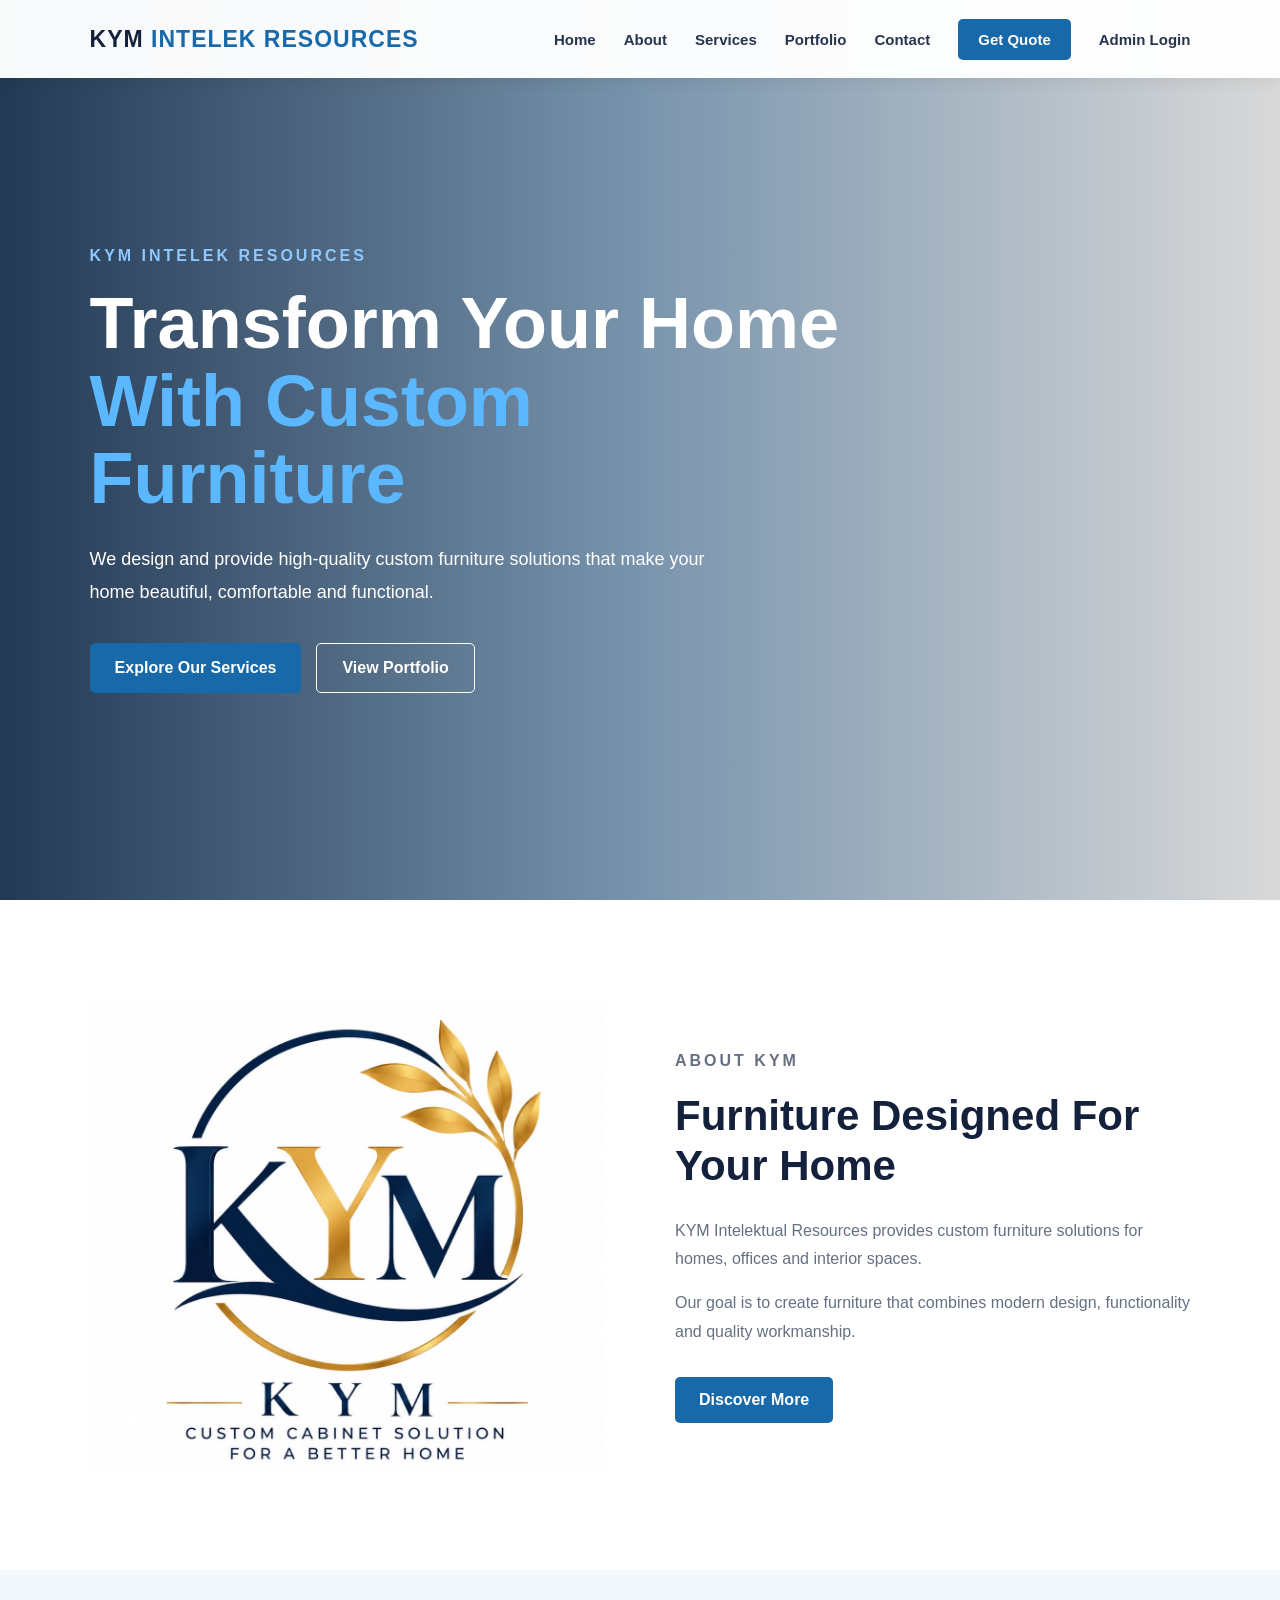
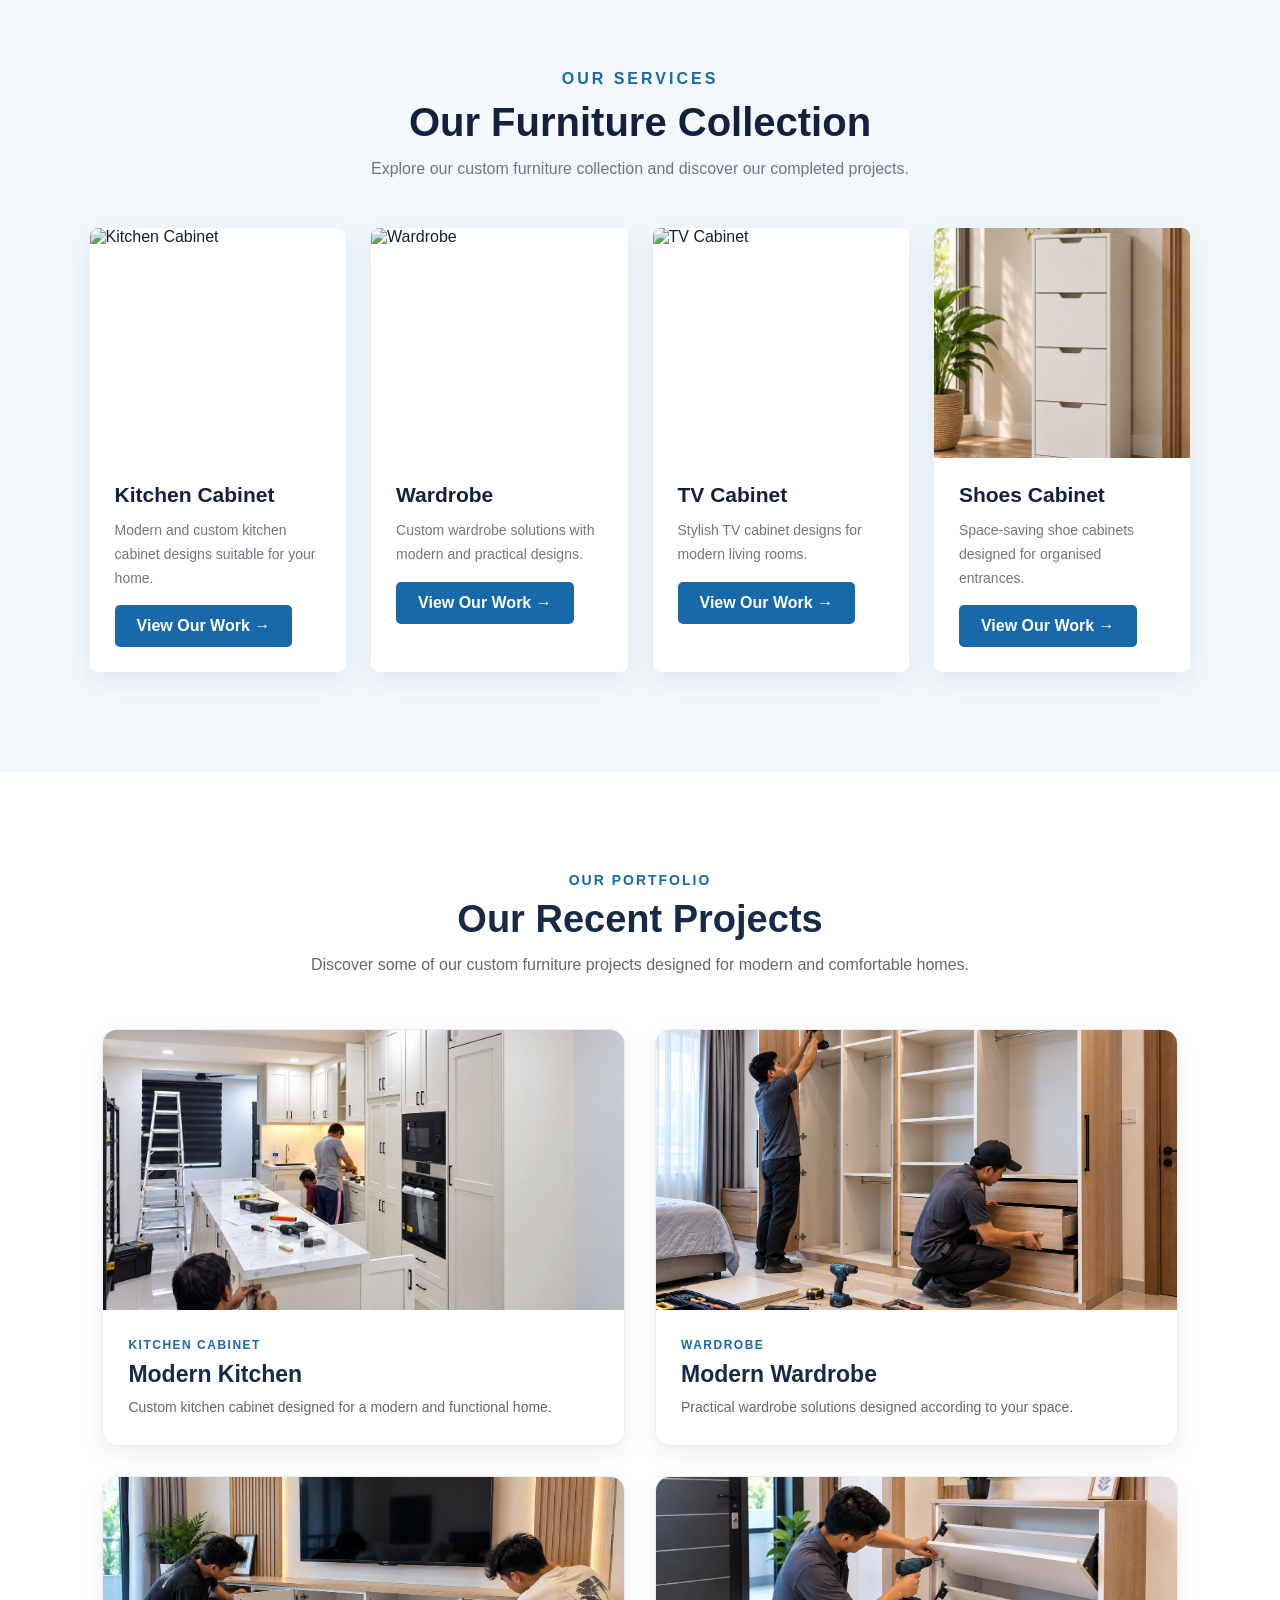
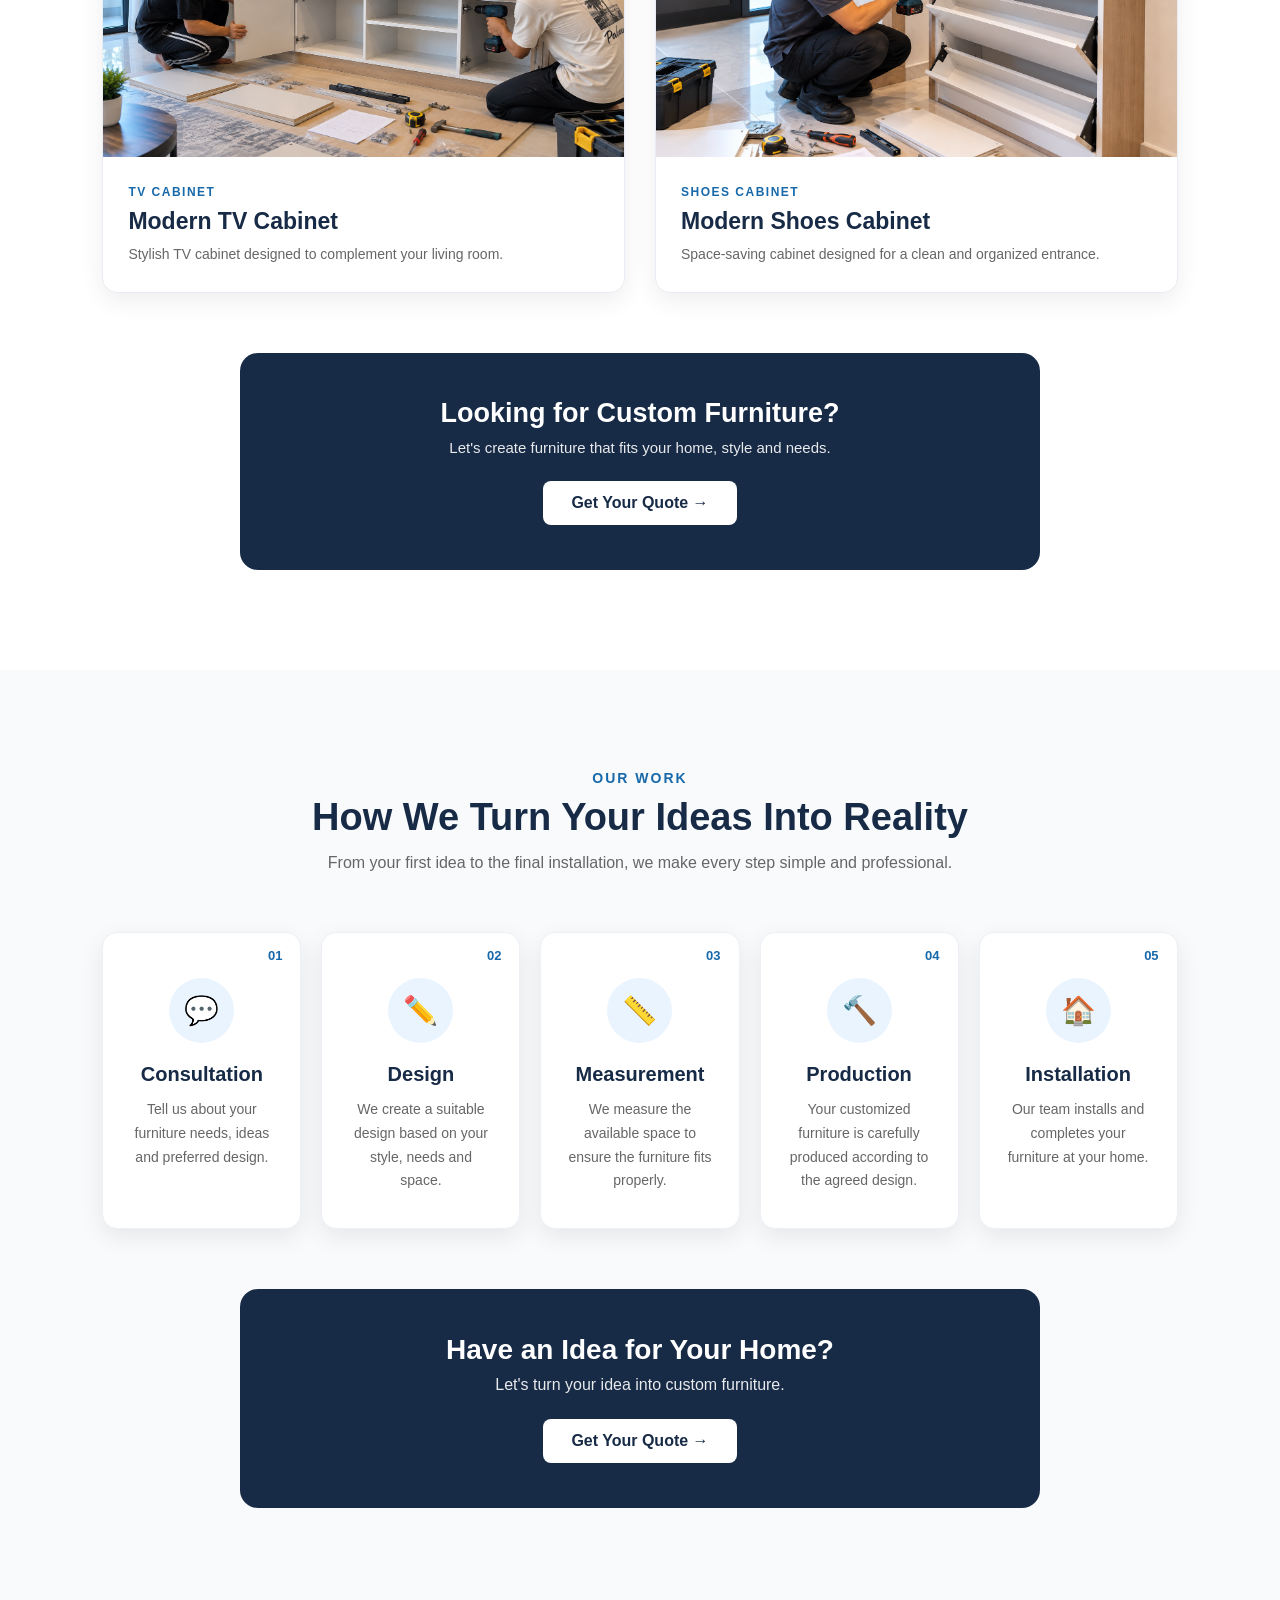
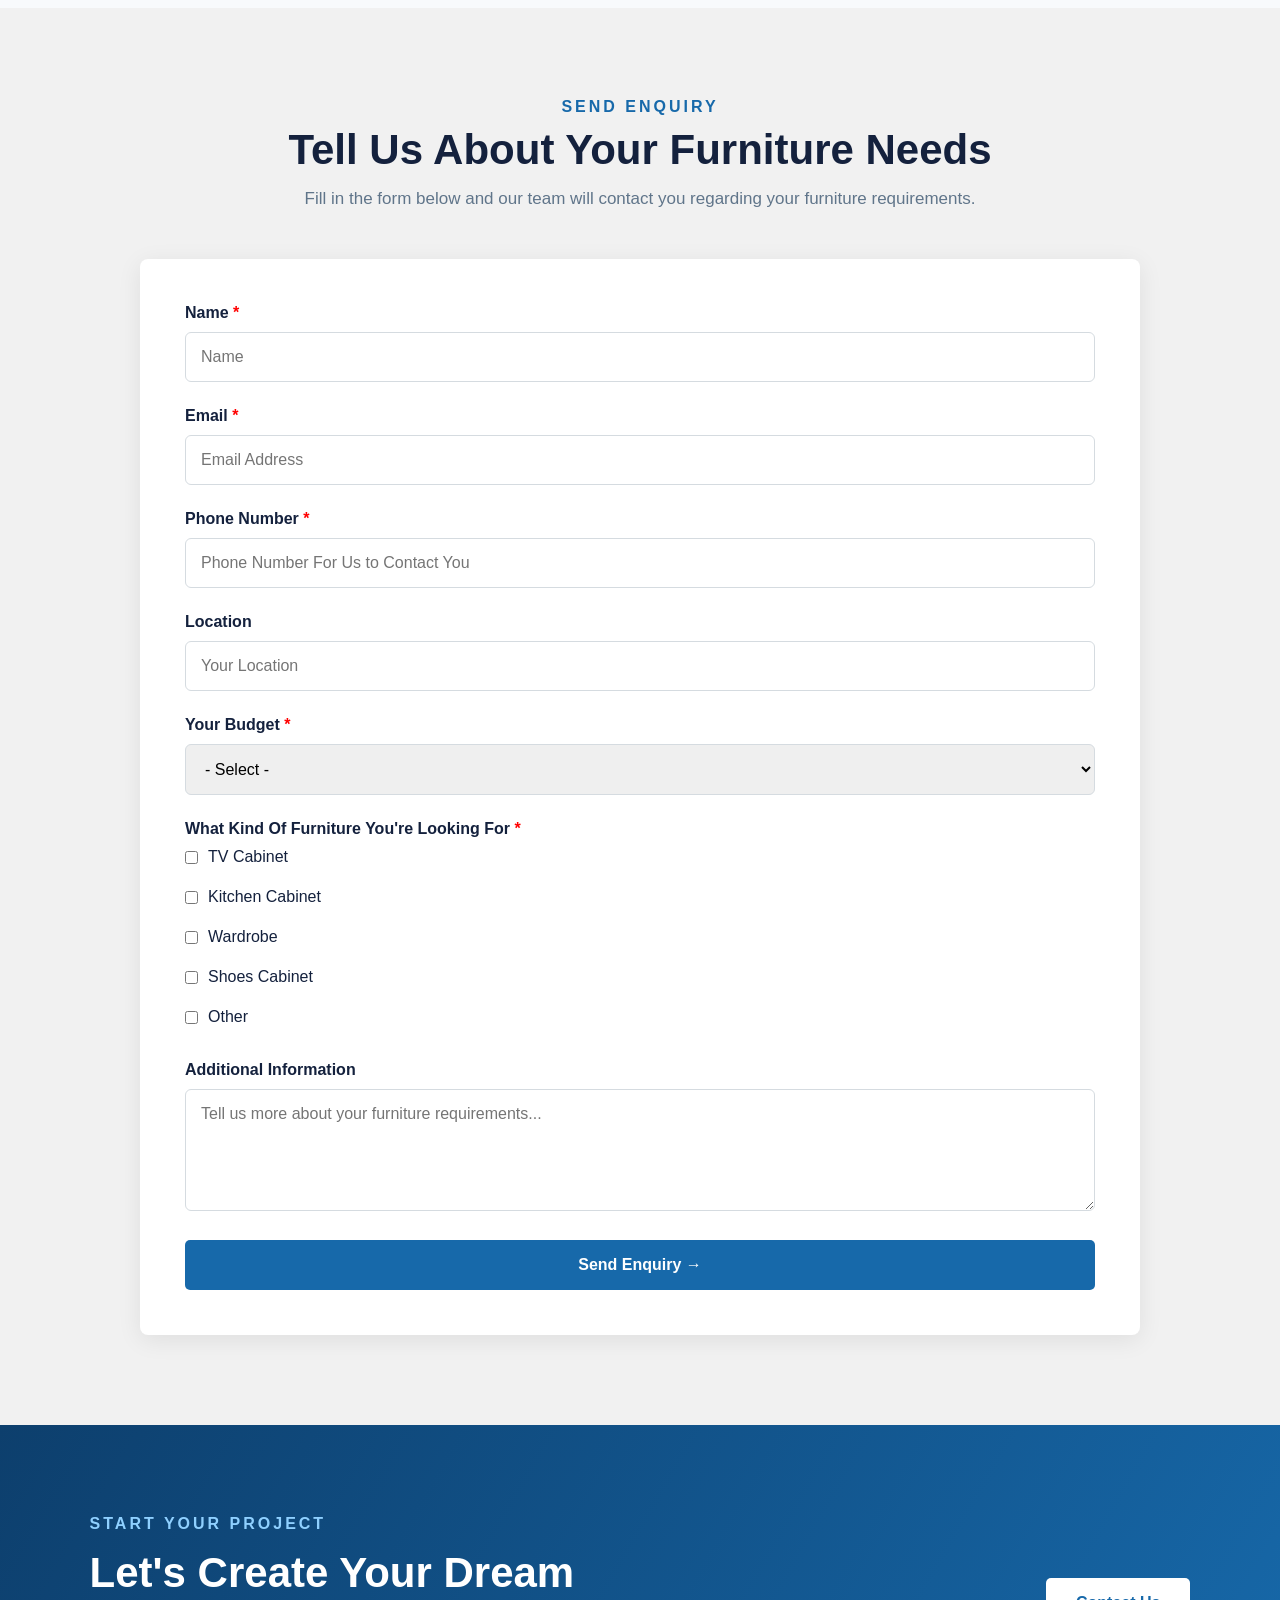
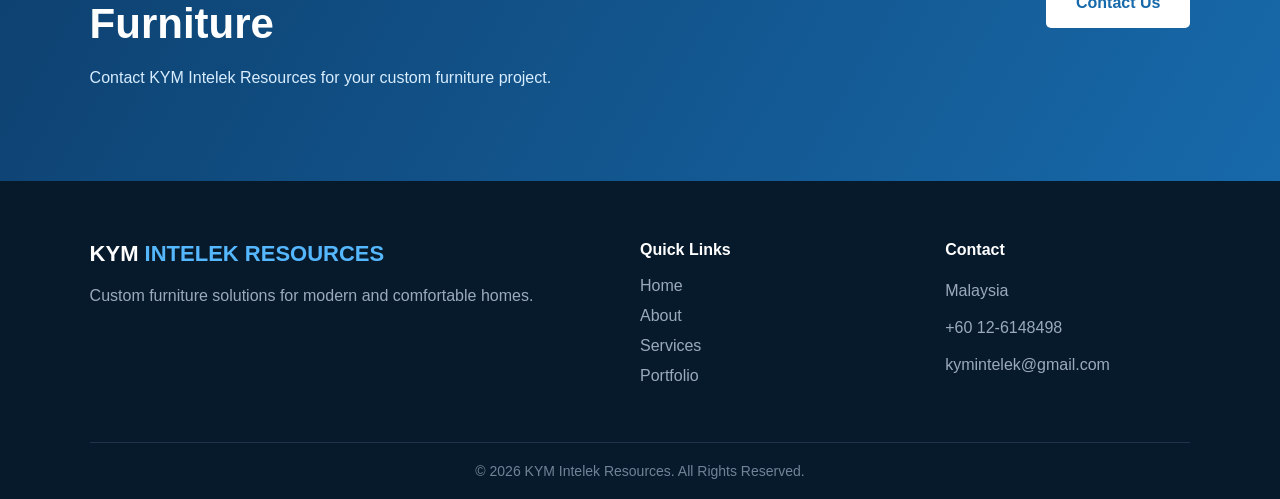
==== index.html @ e028485f "Update website" ====
<!DOCTYPE html>
<html lang="en">

<head>
     <meta name="google-site-verification" content="mVR7lrb_Yoqsw1732BTTUff-LM3yMBqIr8cEyMVXfv8" />

    <meta charset="UTF-8">
    <meta name="viewport" content="width=device-width, initial-scale=1.0">

    <title>KYM Intelek Resources</title>

    <link rel="stylesheet" href="style.css">
</head>

<body>

    <!-- ================= NAVBAR ================= -->

    <header class="navbar">

        <div class="logo">
            KYM <span>INTELEK RESOURCES</span>
        </div>

        <nav>
            <a href="#home">Home</a>
            <a href="#about">About</a>
            <a href="#services">Services</a>
            <a href="#portfolio">Portfolio</a>
            <a href="#contact">Contact</a>

            <a href="#contact" class="nav-button">
                Get Quote
            </a>

            <a href="admin-login.html" class="admin-login-btn">
                Admin Login
            </a>
        </nav>

    </header>


    <!-- ================= HERO ================= -->

    <section class="hero" id="home">

        <div class="hero-overlay"></div>

        <div class="hero-content">

            <p class="small-title">
                KYM INTELEK RESOURCES
            </p>

            <h1>
                Transform Your Home
                <span>With Custom Furniture</span>
            </h1>

            <p class="hero-description">
                We design and provide high-quality custom
                furniture solutions that make your home
                beautiful, comfortable and functional.
            </p>

            <div class="hero-buttons">

                <a href="#services" class="btn-primary">
                    Explore Our Services
                </a>

                <a href="#portfolio" class="btn-secondary">
                    View Portfolio
                </a>

            </div>

        </div>

    </section>


    <!-- ================= ABOUT ================= -->

    <section class="about" id="about">

        <div class="about-image">

            <img
                src="images/logokym.jpeg.jpeg"
                alt="KYM Furniture">

        </div>

        <div class="about-content">

            <p class="section-small">
                ABOUT KYM
            </p>

            <h2>
                Furniture Designed
                For Your Home
            </h2>

            <p>
                KYM Intelektual Resources provides
                custom furniture solutions for homes,
                offices and interior spaces.
            </p>

            <p>
                Our goal is to create furniture that
                combines modern design, functionality
                and quality workmanship.
            </p>

            <a href="#services" class="blue-button">
                Discover More
            </a>

        </div>

    </section>


    <!-- ================= SERVICES ================= -->

    <!-- ================= OUR SERVICES ================= -->

    <section class="services" id="services">

        <div class="section-heading">

            <p>OUR SERVICES</p>

            <h2>Our Furniture Collection</h2>

            <span>
                Explore our custom furniture collection and
                discover our completed projects.
            </span>

        </div>


        <div class="service-container">


            <!-- KITCHEN CABINET -->

            <div class="service-card">

                <div class="service-image">

                    <img
                        src="d:\FYP\images\kitchen\WhatsApp Image 2026-09-17 at 11.18.35 AM.jpeg"
                        alt="Kitchen Cabinet">

                </div>

                <div class="service-text">

                    <h3>Kitchen Cabinet</h3>

                    <p>
                        Modern and custom kitchen cabinet
                        designs suitable for your home.
                    </p>

                    <a
                        href="kitchen.html"
                        class="service-button">

                        View Our Work →

                    </a>

                </div>

            </div>


            <!-- WARDROBE -->

            <div class="service-card">

                <div class="service-image">

                    <img
                        src="images/wardrobe/wardrobe1.jpg"
                        alt="Wardrobe">

                </div>

                <div class="service-text">

                    <h3>Wardrobe</h3>

                    <p>
                        Custom wardrobe solutions with
                        modern and practical designs.
                    </p>

                    <a
                        href="wardrobe.html"
                        class="service-button">

                        View Our Work →

                    </a>

                </div>

            </div>


            <!-- TV CABINET -->

            <div class="service-card">

                <div class="service-image">

                    <img
                        src="d:\FYP\images\tv\4.jpeg"
                        alt="TV Cabinet">

                </div>

                <div class="service-text">

                    <h3>TV Cabinet</h3>

                    <p>
                        Stylish TV cabinet designs for
                        modern living rooms.
                    </p>

                    <a
                        href="tv.html"
                        class="service-button">

                        View Our Work →

                    </a>

                </div>

            </div>


            <!-- SHOES CABINET -->

            <div class="service-card">

                <div class="service-image">

                    <img
                        src="images/shoes/WhatsApp Image 2026-09-23 at 10.23.14 PM 8.jpeg"
                        alt="Shoes Cabinet">

                </div>

                <div class="service-text">

                    <h3>Shoes Cabinet</h3>

                    <p>
                        Space-saving shoe cabinets designed
                        for organised entrances.
                    </p>

                    <a
                        href="shoes.html"
                        class="service-button">

                        View Our Work →

                    </a>

                </div>

            </div>


        </div>

    </section>


    <!-- ================= IMAGE GALLERY MODAL ================= -->

    <div
        class="gallery-modal"
        id="galleryModal">

        <div class="gallery-box">


            <!-- CLOSE -->

            <button
                class="gallery-close"
                onclick="closeGallery()">

                &times;

            </button>


            <!-- CATEGORY TITLE -->

            <div class="gallery-header">

                <h2 id="galleryTitle">
                    Kitchen Cabinet
                </h2>

                <p id="galleryCounter">
                    1 / 5
                </p>

            </div>


            <!-- IMAGE -->

            <div class="gallery-image-container">

                <button
                    class="gallery-arrow left"
                    onclick="previousImage()">

                    &#10094;

                </button>


                <img
                    id="galleryImage"
                    src=""
                    alt="Furniture Gallery">


                <button
                    class="gallery-arrow right"
                    onclick="nextImage()">

                    &#10095;

                </button>

            </div>


            <!-- DOTS -->

            <div
                class="gallery-dots"
                id="galleryDots">
            </div>


            <!-- THUMBNAILS -->

            <div
                class="gallery-thumbnails"
                id="galleryThumbnails">
            </div>


        </div>

    </div>

<!-- ================= PORTFOLIO ================= -->

<section class="portfolio" id="portfolio">

    <div class="section-heading">

        <p>OUR PORTFOLIO</p>

        <h2>Our Recent Projects</h2>

        <span>
            Discover some of our custom furniture projects
            designed for modern and comfortable homes.
        </span>

    </div>


    <div class="portfolio-grid">


        <!-- PROJECT 1 - KITCHEN -->

        <div class="portfolio-card">

            <div class="portfolio-image">

                <img
                    src="images/shoes/keje.jpeg"
                    alt="Modern Kitchen Cabinet">

                <div class="portfolio-overlay">

                    <button
                        onclick="openProject(0)">
                        View Project →
                    </button>

                </div>

            </div>


            <div class="portfolio-info">

                <span>
                    KITCHEN CABINET
                </span>

                <h3>
                    Modern Kitchen
                </h3>

                <p>
                    Custom kitchen cabinet designed
                    for a modern and functional home.
                </p>

            </div>

        </div>



        <!-- PROJECT 2 - WARDROBE -->

        <div class="portfolio-card">

            <div class="portfolio-image">

                <img
                    src="images/wardrobe/keje wardrobe new.png"
                    alt="Modern Wardrobe">

                <div class="portfolio-overlay">

                    <button
                        onclick="openProject(1)">
                        View Project →
                    </button>

                </div>

            </div>


            <div class="portfolio-info">

                <span>
                    WARDROBE
                </span>

                <h3>
                    Modern Wardrobe
                </h3>

                <p>
                    Practical wardrobe solutions
                    designed according to your space.
                </p>

            </div>

        </div>



        <!-- PROJECT 3 - TV CABINET -->

        <div class="portfolio-card">

            <div class="portfolio-image">

                <img
                    src="images/tv/keje tv new.png"
                    alt="Modern TV Cabinet">

                <div class="portfolio-overlay">

                    <button
                        onclick="openProject(2)">
                        View Project →
                    </button>

                </div>

            </div>


            <div class="portfolio-info">

                <span>
                    TV CABINET
                </span>

                <h3>
                    Modern TV Cabinet
                </h3>

                <p>
                    Stylish TV cabinet designed to
                    complement your living room.
                </p>

            </div>

        </div>



        <!-- PROJECT 4 - SHOES CABINET -->

        <div class="portfolio-card">

            <div class="portfolio-image">

                <img
                    src="images/shoes/keje kasut.png"
                    alt="Modern Shoes Cabinet">

                <div class="portfolio-overlay">

                    <button
                        onclick="openProject(3)">
                        View Project →
                    </button>

                </div>

            </div>


            <div class="portfolio-info">

                <span>
                    SHOES CABINET
                </span>

                <h3>
                    Modern Shoes Cabinet
                </h3>

                <p>
                    Space-saving cabinet designed
                    for a clean and organized entrance.
                </p>

            </div>

        </div>


    </div>


    <!-- PORTFOLIO CTA -->

    <div class="portfolio-cta">

        <h3>
            Looking for Custom Furniture?
        </h3>

        <p>
            Let's create furniture that fits your
            home, style and needs.
        </p>

        <a href="#enquiry">
            Get Your Quote →
        </a>

    </div>

</section>



<!-- ================= PROJECT POPUP ================= -->

<div
    id="projectModal"
    class="project-modal">


    <div class="project-modal-box">


        <!-- CLOSE -->

        <button
            class="project-close"
            onclick="closeProject()">

            &times;

        </button>


        <!-- IMAGE -->

        <div class="project-modal-image">

            <img
                id="projectModalImage"
                src=""
                alt="Project">

        </div>


        <!-- DETAILS -->

        <div class="project-modal-content">

            <span id="projectCategory">
                KITCHEN CABINET
            </span>

            <h2 id="projectTitle">
                Modern Kitchen
            </h2>

            <p id="projectDescription">
                Custom kitchen cabinet designed
                for a modern and functional home.
            </p>


            <div class="project-details">

                <div>

                    <strong>
                        Project Type
                    </strong>

                    <span id="projectType">
                        Kitchen Cabinet
                    </span>

                </div>


                <div>

                    <strong>
                        Design
                    </strong>

                    <span id="projectDesign">
                        Modern Custom Design
                    </span>

                </div>

            </div>


            <!-- NAVIGATION -->

            <div class="project-navigation">

                <button
                    onclick="previousProject()">

                    ← Previous

                </button>


                <span id="projectCounter">
                    1 / 4
                </span>


                <button
                    onclick="nextProject()">

                    Next →

                </button>

            </div>


        </div>

    </div>

</div>

<!-- ================= OUR WORK ================= -->

<section class="our-work" id="portfolio">

    <div class="section-heading">

        <p>OUR WORK</p>

        <h2>How We Turn Your Ideas Into Reality</h2>

        <span>
            From your first idea to the final installation,
            we make every step simple and professional.
        </span>

    </div>


    <div class="work-process">


        <!-- STEP 01 -->

        <div class="process-card">

            <div class="process-number">
                01
            </div>

            <div class="process-icon">
                💬
            </div>

            <h3>
                Consultation
            </h3>

            <p>
                Tell us about your furniture needs,
                ideas and preferred design.
            </p>

        </div>


        <!-- STEP 02 -->

        <div class="process-card">

            <div class="process-number">
                02
            </div>

            <div class="process-icon">
                ✏️
            </div>

            <h3>
                Design
            </h3>

            <p>
                We create a suitable design based
                on your style, needs and space.
            </p>

        </div>


        <!-- STEP 03 -->

        <div class="process-card">

            <div class="process-number">
                03
            </div>

            <div class="process-icon">
                📏
            </div>

            <h3>
                Measurement
            </h3>

            <p>
                We measure the available space to
                ensure the furniture fits properly.
            </p>

        </div>


        <!-- STEP 04 -->

        <div class="process-card">

            <div class="process-number">
                04
            </div>

            <div class="process-icon">
                🔨
            </div>

            <h3>
                Production
            </h3>

            <p>
                Your customized furniture is carefully
                produced according to the agreed design.
            </p>

        </div>


        <!-- STEP 05 -->

        <div class="process-card">

            <div class="process-number">
                05
            </div>

            <div class="process-icon">
                🏠
            </div>

            <h3>
                Installation
            </h3>

            <p>
                Our team installs and completes your
                furniture at your home.
            </p>

        </div>


    </div>


    <!-- CALL TO ACTION -->

    <div class="work-cta">

        <h3>
            Have an Idea for Your Home?
        </h3>

        <p>
            Let's turn your idea into custom furniture.
        </p>

        <a href="#enquiry">
            Get Your Quote →
        </a>

    </div>

</section>


    <!-- ================= ENQUIRY ================= -->

    <section
        class="enquiry-section"
        id="enquiry">

        <div class="enquiry-heading">

            <p>SEND ENQUIRY</p>

            <h2>
                Tell Us About Your Furniture Needs
            </h2>

            <span>
                Fill in the form below and our team will contact you
                regarding your furniture requirements.
            </span>

        </div>


        <div class="enquiry-container">

            <form id="enquiryForm">


                <!-- NAME -->

                <div class="form-group">

                    <label>
                        Name <span>*</span>
                    </label>

                    <input
                        type="text"
                        id="customerName"
                        placeholder="Name"
                        required>

                </div>


                <!-- EMAIL -->

                <div class="form-group">

                    <label>
                        Email <span>*</span>
                    </label>

                    <input
                        type="email"
                        id="customerEmail"
                        placeholder="Email Address"
                        required>

                </div>


                <!-- PHONE -->

                <div class="form-group">

                    <label>
                        Phone Number <span>*</span>
                    </label>

                    <input
                        type="tel"
                        id="customerPhone"
                        placeholder="Phone Number For Us to Contact You"
                        required>

                </div>


                <!-- LOCATION -->

                <div class="form-group">

                    <label>
                        Location
                    </label>

                    <input
                        type="text"
                        id="customerLocation"
                        placeholder="Your Location">

                </div>


                <!-- BUDGET -->

                <div class="form-group">

                    <label>
                        Your Budget <span>*</span>
                    </label>

                    <select
                        id="customerBudget"
                        required>

                        <option value="">
                            - Select -
                        </option>

                        <option value="Below RM 2,000">
                            Below RM 2,000
                        </option>

                        <option value="RM 2,000 - RM 5,000">
                            RM 2,000 - RM 5,000
                        </option>

                        <option value="RM 5,000 - RM 10,000">
                            RM 5,000 - RM 10,000
                        </option>

                        <option value="RM 10,000 - RM 20,000">
                            RM 10,000 - RM 20,000
                        </option>

                        <option value="Above RM 20,000">
                            Above RM 20,000
                        </option>

                    </select>

                </div>


                <!-- FURNITURE -->

                <div class="form-group">

                    <label>
                        What Kind Of Furniture You're Looking For
                        <span>*</span>
                    </label>


                    <div class="checkbox-group">


                        <label class="checkbox-label">

                            <input
                                type="checkbox"
                                name="furniture"
                                value="TV Cabinet">

                            TV Cabinet

                        </label>


                        <label class="checkbox-label">

                            <input
                                type="checkbox"
                                name="furniture"
                                value="Kitchen Cabinet">

                            Kitchen Cabinet

                        </label>


                        <label class="checkbox-label">

                            <input
                                type="checkbox"
                                name="furniture"
                                value="Wardrobe">

                            Wardrobe

                        </label>


                        <label class="checkbox-label">

                            <input
                                type="checkbox"
                                name="furniture"
                                value="Shoes Cabinet">

                            Shoes Cabinet

                        </label>


                        <label class="checkbox-label">

                            <input
                                type="checkbox"
                                name="furniture"
                                value="Other">

                            Other

                        </label>


                    </div>

                </div>


                <!-- MESSAGE -->

                <div class="form-group">

                    <label>
                        Additional Information
                    </label>

                    <textarea
                        id="customerMessage"
                        rows="5"
                        placeholder="Tell us more about your furniture requirements..."></textarea>

                </div>


                <!-- SUBMIT -->

                <button
                    type="submit"
                    class="enquiry-submit">

                    Send Enquiry →

                </button>


            </form>

        </div>

    </section>


    <!-- ================= ENQUIRY JAVASCRIPT ================= -->

    <script>

        document.addEventListener(
            "DOMContentLoaded",
            function () {

                const form =
                    document.getElementById("enquiryForm");


                if (!form) {
                    return;
                }


                form.addEventListener(
                    "submit",
                    function (event) {

                        event.preventDefault();


                        // Get selected furniture

                        const furniture = [];


                        document.querySelectorAll(
                            'input[name="furniture"]:checked'
                        ).forEach(function (item) {

                            furniture.push(item.value);

                        });


                        // Check furniture selection

                        if (furniture.length === 0) {

                            alert(
                                "Please select at least one type of furniture."
                            );

                            return;

                        }


                        // Create enquiry data

                        const enquiry = {

                            name:
                                document.getElementById(
                                    "customerName"
                                ).value,

                            email:
                                document.getElementById(
                                    "customerEmail"
                                ).value,

                            phone:
                                document.getElementById(
                                    "customerPhone"
                                ).value,

                            location:
                                document.getElementById(
                                    "customerLocation"
                                ).value,

                            budget:
                                document.getElementById(
                                    "customerBudget"
                                ).value,

                            furniture:
                                furniture.join(", "),

                            message:
                                document.getElementById(
                                    "customerMessage"
                                ).value,

                            status: "Pending",

                            date:
                                new Date().toLocaleString()

                        };


                        // Get existing enquiries

                        let enquiries =
                            JSON.parse(
                                localStorage.getItem(
                                    "enquiries"
                                )
                            ) || [];


                        // Add new enquiry

                        enquiries.push(enquiry);


                        // Save enquiries

                        localStorage.setItem(
                            "enquiries",
                            JSON.stringify(enquiries)
                        );


                        // Success message

                        alert(
                            "Your enquiry has been successfully submitted!"
                        );


                        // Reset form

                        form.reset();

                    }
                );

            }
        );

    </script>


    <!-- ================= CONTACT ================= -->

    <section
        class="contact"
        id="contact">

        <div>

            <p>
                START YOUR PROJECT
            </p>

            <h2>
                Let's Create Your
                Dream Furniture
            </h2>

            <span>
                Contact KYM Intelek Resources
                for your custom furniture project.
            </span>

        </div>


        <a
            href="https://wa.me/60126148498"
            target="_blank">

            Contact Us

        </a>

    </section>


    <!-- ================= FOOTER ================= -->

    <footer>

        <div class="footer-content">


            <div>

                <h3>
                    KYM <span>INTELEK RESOURCES</span>
                </h3>

                <p>
                    Custom furniture solutions for
                    modern and comfortable homes.
                </p>

            </div>


            <div>

                <h4>
                    Quick Links
                </h4>

                <a href="#home">
                    Home
                </a>

                <a href="#about">
                    About
                </a>

                <a href="#services">
                    Services
                </a>

                <a href="#portfolio">
                    Portfolio
                </a>

            </div>


            <div>

                <h4>
                    Contact
                </h4>

                <p>
                    Malaysia
                </p>

                <p>
                    +60 12-6148498
                </p>

                <p>
                    kymintelek@gmail.com
                </p>

            </div>


        </div>


        <div class="copyright">

            © 2026 KYM Intelek Resources.
            All Rights Reserved.

        </div>

    </footer>


    <!-- ================= MAIN JAVASCRIPT ================= -->

    <script src="script.js"></script>


</body>
</html>
---- style.css ----
/* ========================================
   BASIC SETTINGS
======================================== */

* {
    margin: 0;
    padding: 0;
    box-sizing: border-box;
}

html {
    scroll-behavior: smooth;
}

body {
    font-family: Arial, Helvetica, sans-serif;
    color: #172033;
    background: #ffffff;

    overflow-x: hidden;
}

a {
    text-decoration: none;
}


/* ========================================
   NAVBAR
======================================== */

.navbar {
    position: fixed;

    top: 0;
    left: 0;

    width: 100%;
    height: 78px;

    display: flex;
    align-items: center;
    justify-content: space-between;

    padding: 0 7%;

    background: rgba(255, 255, 255, 0.97);

    z-index: 1000;

    box-shadow: 0 2px 15px rgba(0, 0, 0, 0.08);
}


/* LOGO */

.logo {
    font-size: 23px;
    font-weight: 800;

    color: #14213d;

    letter-spacing: 1px;
}

.logo span {
    color: #1769aa;
}


/* NAVIGATION */

.navbar nav {
    display: flex;
    align-items: center;

    gap: 28px;
}

.navbar nav a {
    color: #26344d;

    font-size: 15px;

    font-weight: 600;

    transition: 0.3s;
}

.navbar nav a:hover {
    color: #1769aa;
}


/* GET QUOTE */

.nav-button {
    background: #1769aa;

    color: white !important;

    padding: 12px 20px;

    border-radius: 5px;
}

.nav-button:hover {
    background: #0e4f85;
}


/* ========================================
   HERO
======================================== */

.hero {

    position: relative;

    min-height: 100vh;

    width: 100%;

    display: flex;

    align-items: center;

    padding: 120px 7% 80px;

    background-image:
        url("images/kabinet1.png");

    background-size: cover;

    background-position: center;

    background-repeat: no-repeat;

}


/* DARK BLUE OVERLAY */

.hero-overlay {

    position: absolute;

    top: 0;
    left: 0;

    width: 100%;
    height: 100%;

    background:
        linear-gradient(
            90deg,
            rgba(5, 30, 60, 0.88),
            rgba(10, 60, 105, 0.55),
            rgba(0, 0, 0, 0.15)
        );

}


/* HERO CONTENT */

.hero-content {

    position: relative;

    z-index: 2;

    width: 100%;

    max-width: 760px;

}


/* SMALL TITLE */

.small-title {

    color: #8ec8ff;

    font-size: 16px;

    letter-spacing: 3px;

    font-weight: 600;

    margin-bottom: 20px;
}


/* MAIN TITLE */

.hero h1 {

    color: white;

    font-size: clamp(42px, 6vw, 72px);

    line-height: 1.08;

    font-weight: 800;

    margin-bottom: 25px;

}

.hero h1 span {

    display: block;

    color: #5bb7ff;

}


/* DESCRIPTION */

.hero-description {

    color: #ffffff;

    font-size: 18px;

    line-height: 1.8;

    max-width: 650px;

    margin-bottom: 35px;
}


/* BUTTONS */

.hero-buttons {

    display: flex;

    gap: 15px;

    flex-wrap: wrap;

}


.btn-primary {

    background: #1769aa;

    color: white;

    padding: 16px 25px;

    border-radius: 5px;

    font-weight: 700;

    transition: 0.3s;
}


.btn-primary:hover {

    background: #0e4f85;

    transform: translateY(-2px);
}


.btn-secondary {

    color: white;

    border: 1px solid white;

    padding: 15px 25px;

    border-radius: 5px;

    font-weight: 700;

    transition: 0.3s;
}


.btn-secondary:hover {

    background: white;

    color: #1769aa;
}


/* ========================================
   ABOUT
======================================== */

.about {

    display: grid;

    grid-template-columns: 1fr 1fr;

    gap: 70px;

    align-items: center;

    padding: 100px 7%;
}


.about-image img {

    width: 100%;

    height: 470px;

    object-fit: cover;

    border-radius: 8px;

    display: block;
}


.about-content {

    max-width: 600px;
}


.section-small {

    color: #1769aa;

    letter-spacing: 3px;

    font-weight: 700;

    margin-bottom: 15px;
}


.about-content h2 {

    font-size: 42px;

    line-height: 1.2;

    color: #14213d;

    margin-bottom: 25px;
}


.about-content p {

    color: #657083;

    line-height: 1.8;

    margin-bottom: 15px;
}


.blue-button {

    display: inline-block;

    margin-top: 15px;

    background: #1769aa;

    color: white;

    padding: 14px 24px;

    border-radius: 5px;

    font-weight: 700;
}


/* ========================================
   SECTION HEADING
======================================== */

.section-heading {

    text-align: center;

    margin-bottom: 50px;
}


.section-heading p {

    color: #1769aa;

    font-weight: 700;

    letter-spacing: 3px;

    margin-bottom: 12px;
}


.section-heading h2 {

    color: #14213d;

    font-size: 40px;

    margin-bottom: 15px;
}


.section-heading span {

    color: #6c7685;

    font-size: 16px;
}


/* ========================================
   SERVICES
======================================== */

.services {

    background: #f3f8fc;

    padding: 100px 7%;
}


.service-container {

    display: grid;

    grid-template-columns:
        repeat(4, 1fr);

    gap: 25px;
}


.service-card {

    background: white;

    border-radius: 8px;

    overflow: hidden;

    box-shadow:
        0 8px 30px rgba(25, 80, 120, 0.10);

    transition: 0.3s;
}


.service-card:hover {

    transform: translateY(-8px);

    box-shadow:
        0 15px 35px rgba(25, 80, 120, 0.18);
}


.service-card img {

    width: 100%;

    height: 220px;

    object-fit: cover;

    display: block;
}


.service-text {

    padding: 25px;
}


.service-text h3 {

    color: #14213d;

    font-size: 21px;

    margin-bottom: 12px;
}


.service-text p {

    color: #6c7685;

    line-height: 1.7;

    font-size: 14px;
}


/* ========================================
   PORTFOLIO
======================================== */

.portfolio {

    padding: 100px 7%;

    background: white;
}


.portfolio-grid {

    display: grid;

    grid-template-columns:
        repeat(3, 1fr);

    gap: 25px;
}


.portfolio-item {

    position: relative;

    height: 350px;

    overflow: hidden;

    border-radius: 8px;
}


.portfolio-item img {

    width: 100%;

    height: 100%;

    object-fit: cover;

    transition: 0.5s;
}


.portfolio-item:hover img {

    transform: scale(1.08);
}


.portfolio-item > div {

    position: absolute;

    bottom: 0;

    left: 0;

    width: 100%;

    padding: 30px 25px;

    color: white;

    background:
        linear-gradient(
            transparent,
            rgba(5, 25, 50, 0.9)
        );
}


.portfolio-item h3 {

    font-size: 22px;

    margin-bottom: 5px;
}


.portfolio-item p {

    color: #b9ddfa;
}


/* ========================================
   CONTACT
======================================== */

.contact {

    padding: 90px 7%;

    display: flex;

    align-items: center;

    justify-content: space-between;

    gap: 40px;

    background:
        linear-gradient(
            120deg,
            #0d3f6d,
            #1769aa
        );

    color: white;
}


.contact p {

    color: #8fd0ff;

    letter-spacing: 3px;

    font-weight: 700;

    margin-bottom: 15px;
}


.contact h2 {

    font-size: 42px;

    max-width: 650px;

    line-height: 1.2;

    margin-bottom: 15px;
}


.contact span {

    color: #d8edff;

    line-height: 1.7;
}


.contact > a {

    background: white;

    color: #1769aa;

    padding: 16px 30px;

    border-radius: 5px;

    font-weight: 700;

    white-space: nowrap;

    transition: 0.3s;
}


.contact > a:hover {

    background: #dff1ff;
}


/* ========================================
   FOOTER
======================================== */

footer {

    background: #071a2c;

    color: white;

    padding: 60px 7% 20px;
}


.footer-content {

    display: grid;

    grid-template-columns:
        2fr 1fr 1fr;

    gap: 60px;

    margin-bottom: 45px;
}


.footer-content h3 {

    font-size: 22px;

    margin-bottom: 15px;
}


.footer-content h3 span {

    color: #55b8ff;
}


.footer-content h4 {

    margin-bottom: 18px;
}


.footer-content p {

    color: #9baabb;

    line-height: 1.8;

    margin-bottom: 8px;
}


.footer-content a {

    display: block;

    color: #9baabb;

    margin-bottom: 12px;

    transition: 0.3s;
}


.footer-content a:hover {

    color: #55b8ff;
}


.copyright {

    text-align: center;

    border-top: 1px solid #1c344b;

    padding-top: 20px;

    color: #718397;

    font-size: 14px;
}


/* ========================================
   RESPONSIVE
======================================== */

@media (max-width: 1000px) {

    .navbar nav {

        gap: 15px;
    }

    .service-container {

        grid-template-columns:
            repeat(2, 1fr);
    }

    .portfolio-grid {

        grid-template-columns:
            repeat(2, 1fr);
    }

}


@media (max-width: 768px) {

    .navbar {

        padding: 0 5%;
    }


    .navbar nav a:not(.nav-button) {

        display: none;
    }


    .hero {

        padding:
            120px 5%
            70px;
    }


    .hero h1 {

        font-size: 45px;
    }


    .hero-description {

        font-size: 16px;
    }


    .about {

        grid-template-columns: 1fr;

        padding:
            70px 5%;
    }


    .about-image img {

        height: 350px;
    }


    .service-container {

        grid-template-columns: 1fr;
    }


    .portfolio-grid {

        grid-template-columns: 1fr;
    }


    .contact {

        flex-direction: column;

        align-items: flex-start;
    }


    .footer-content {

        grid-template-columns: 1fr;
    }

}

/* ========================================
   SERVICE IMAGE
======================================== */

.service-image {

    position: relative;

    width: 100%;

    height: 230px;

    overflow: hidden;

}


.service-image img {

    width: 100%;

    height: 100%;

    object-fit: cover;

    display: block;

    transition: 0.5s;

}


.service-card:hover
.service-image img {

    transform: scale(1.08);

}


/* VIEW GALLERY */

.view-gallery {

    position: absolute;

    bottom: 15px;

    right: 15px;

    background: rgba(23, 105, 170, 0.95);

    color: white;

    padding: 9px 14px;

    border-radius: 4px;

    font-size: 13px;

    font-weight: bold;

    opacity: 0;

    transform: translateY(10px);

    transition: 0.3s;

}


.service-card:hover
.view-gallery {

    opacity: 1;

    transform: translateY(0);

}


/* GALLERY LINK */

.gallery-link {

    display: inline-block;

    margin-top: 15px;

    color: #1769aa;

    font-size: 14px;

    font-weight: bold;

}


/* ========================================
   GALLERY MODAL
======================================== */

.gallery-modal {

    position: fixed;

    top: 0;
    left: 0;

    width: 100%;
    height: 100%;

    background:
        rgba(3, 18, 32, 0.94);

    display: none;

    align-items: center;

    justify-content: center;

    z-index: 3000;

    padding: 30px;

}


.gallery-modal.active {

    display: flex;

}


/* GALLERY BOX */

.gallery-box {

    position: relative;

    width: 100%;

    max-width: 1100px;

    max-height: 95vh;

    background: #ffffff;

    border-radius: 10px;

    padding: 25px;

    overflow: hidden;

    box-shadow:
        0 20px 70px rgba(0,0,0,0.5);

}


/* ========================================
   GALLERY HEADER
======================================== */

.gallery-header {

    display: flex;

    align-items: center;

    justify-content: space-between;

    margin-bottom: 15px;

}


.gallery-header h2 {

    color: #14213d;

    font-size: 25px;

}


.gallery-header p {

    color: #1769aa;

    font-weight: bold;

}


/* CLOSE BUTTON */

.gallery-close {

    position: absolute;

    top: 12px;

    right: 15px;

    width: 40px;

    height: 40px;

    border: none;

    border-radius: 50%;

    background: #1769aa;

    color: white;

    font-size: 28px;

    line-height: 35px;

    cursor: pointer;

    z-index: 10;

    transition: 0.3s;

}


.gallery-close:hover {

    background: #0d3f6d;

    transform: rotate(90deg);

}


/* ========================================
   MAIN IMAGE
======================================== */

.gallery-image-container {

    position: relative;

    width: 100%;

    height: 55vh;

    min-height: 350px;

    background: #eef3f7;

    display: flex;

    align-items: center;

    justify-content: center;

    overflow: hidden;

    border-radius: 6px;

}


.gallery-image-container img {

    width: 100%;

    height: 100%;

    object-fit: contain;

    user-select: none;

    -webkit-user-drag: none;

}


/* ========================================
   LEFT / RIGHT ARROWS
======================================== */

.gallery-arrow {

    position: absolute;

    top: 50%;

    transform: translateY(-50%);

    width: 50px;

    height: 50px;

    border: none;

    border-radius: 50%;

    background: rgba(23, 105, 170, 0.95);

    color: white;

    font-size: 24px;

    cursor: pointer;

    z-index: 5;

    transition: 0.3s;

}


.gallery-arrow:hover {

    background: #0d3f6d;

    transform:
        translateY(-50%)
        scale(1.1);

}


.gallery-arrow.left {

    left: 20px;

}


.gallery-arrow.right {

    right: 20px;

}


/* ========================================
   DOTS
======================================== */

.gallery-dots {

    display: flex;

    justify-content: center;

    align-items: center;

    gap: 8px;

    margin-top: 15px;

}


.gallery-dot {

    width: 9px;

    height: 9px;

    border-radius: 50%;

    border: none;

    background: #c7d2dc;

    cursor: pointer;

    transition: 0.3s;

}


.gallery-dot.active {

    width: 25px;

    border-radius: 10px;

    background: #1769aa;

}


/* ========================================
   THUMBNAILS
======================================== */

.gallery-thumbnails {

    display: flex;

    justify-content: center;

    gap: 10px;

    margin-top: 15px;

    overflow-x: auto;

    padding-bottom: 5px;

}


.gallery-thumbnail {

    flex: 0 0 75px;

    width: 75px;

    height: 55px;

    object-fit: cover;

    border-radius: 5px;

    border: 3px solid transparent;

    cursor: pointer;

    opacity: 0.6;

    transition: 0.3s;

}


.gallery-thumbnail:hover {

    opacity: 1;

}


.gallery-thumbnail.active {

    border-color: #1769aa;

    opacity: 1;

}


/* ========================================
   MOBILE GALLERY
======================================== */

@media (max-width: 768px) {

    .gallery-modal {

        padding: 10px;

    }


    .gallery-box {

        padding: 15px;

        border-radius: 8px;

    }


    .gallery-header {

        padding-right: 40px;

    }


    .gallery-header h2 {

        font-size: 20px;

    }


    .gallery-image-container {

        height: 55vh;

        min-height: 300px;

    }


    .gallery-arrow {

        width: 42px;

        height: 42px;

        font-size: 18px;

    }


    .gallery-arrow.left {

        left: 10px;

    }


    .gallery-arrow.right {

        right: 10px;

    }


    .gallery-thumbnail {

        width: 65px;

        height: 50px;

        flex-basis: 65px;

    }

}

/* ==========================================
   SERVICE BUTTON
========================================== */

.service-button {

    display: inline-block;

    margin-top: 15px;

    padding: 12px 22px;

    background: #1769aa;

    color: white;

    text-decoration: none;

    border-radius: 5px;

    font-weight: bold;

    transition: 0.3s;

}


.service-button:hover {

    background: #0d3f6d;

    transform: translateY(-2px);

}


/* ==========================================
   WORK PAGE HERO
========================================== */

.work-hero {

    min-height: 380px;

    display: flex;

    align-items: center;

    justify-content: center;

    text-align: center;

    padding: 100px 20px 60px;

    background:
        linear-gradient(
            rgba(8, 38, 65, 0.82),
            rgba(8, 38, 65, 0.82)
        ),
        url("images/kitchen/kitchen1.jpg");

    background-size: cover;

    background-position: center;

}


.work-hero p {

    color: #72b7ed;

    font-size: 15px;

    font-weight: bold;

    letter-spacing: 3px;

    margin-bottom: 15px;

}


.work-hero h1 {

    color: white;

    font-size: 50px;

    margin-bottom: 20px;

}


.work-hero span {

    color: white;

    font-size: 18px;

}


/* ==========================================
   WORK SECTION
========================================== */

.work-section {

    padding: 80px 8%;

    background: #f5f9fc;

}


/* HEADING */

.work-heading {

    text-align: center;

    max-width: 800px;

    margin: 0 auto 50px;

}


.work-heading p {

    color: #1769aa;

    font-weight: bold;

    letter-spacing: 3px;

    margin-bottom: 10px;

}


.work-heading h2 {

    font-size: 38px;

    color: #14213d;

    margin-bottom: 15px;

}


.work-heading span {

    color: #60758a;

    font-size: 17px;

}


/* ==========================================
   30 IMAGE GRID
========================================== */

.work-grid {

    max-width: 1200px;

    margin: auto;

    display: grid;

    grid-template-columns:
        repeat(3, 1fr);

    gap: 4px;

}


/* IMAGE */

.work-item {

    position: relative;

    width: 100%;

    height: 300px;

    overflow: hidden;

    background: #e8eef3;

}


.work-item img {

    width: 100%;

    height: 100%;

    object-fit: cover;

    display: block;

    transition: 0.5s ease;

}


/* HOVER */

.work-item:hover img {

    transform: scale(1.05);

}


/* ==========================================
   BACK BUTTON
========================================== */

.back-button {

    text-align: center;

    margin-top: 50px;

}


.back-button a {

    display: inline-block;

    padding: 14px 25px;

    background: #1769aa;

    color: white;

    text-decoration: none;

    border-radius: 5px;

    font-weight: bold;

}


.back-button a:hover {

    background: #0d3f6d;

}


/* ==========================================
   MOBILE
========================================== */

@media (max-width: 900px) {

    .work-grid {

        grid-template-columns:
            repeat(2, 1fr);

    }

}


@media (max-width: 600px) {

    .work-grid {

        grid-template-columns:
            1fr;

    }


    .work-hero h1 {

        font-size: 35px;

    }


    .work-hero {

        min-height: 320px;

    }


    .work-section {

        padding: 60px 20px;

    }

}

/* =========================
   ADMIN LOGIN
========================= */

.admin-login-page {
    min-height: 100vh;

    display: flex;
    align-items: center;
    justify-content: center;

    background:
        linear-gradient(
            rgba(8, 38, 65, 0.85),
            rgba(8, 38, 65, 0.85)
        ),
        url("images/kitchen/kitchen1.jpg");

    background-size: cover;
    background-position: center;

    padding: 20px;
}

.admin-login-box {
    width: 100%;
    max-width: 450px;

    background: white;

    padding: 45px;

    border-radius: 10px;

    box-shadow: 0 10px 40px rgba(0,0,0,0.2);

    text-align: center;
}

.admin-icon {
    font-size: 45px;
    margin-bottom: 15px;
}

.admin-login-box h1 {
    color: #14213d;
    margin-bottom: 8px;
}

.admin-login-box > p {
    color: #60758a;
    margin-bottom: 30px;
}

.admin-login-box .form-group {
    text-align: left;
}

.admin-login-submit {
    width: 100%;
    padding: 14px;

    border: none;

    background: #1769aa;
    color: white;

    font-size: 16px;
    font-weight: bold;

    border-radius: 5px;

    cursor: pointer;
}

.admin-login-submit:hover {
    background: #0d3f6d;
}

#loginMessage {
    color: red;
    margin-top: 15px;
}

.back-home {
    display: inline-block;

    margin-top: 25px;

    color: #1769aa;

    text-decoration: none;

    font-weight: bold;
}

/* =========================
   ENQUIRY SECTION
========================= */

.enquiry-section {
    padding: 90px 8%;
    background: #f1f1f1;
}

.enquiry-heading {
    text-align: center;
    max-width: 850px;
    margin: 0 auto 50px;
}

.enquiry-heading p {
    color: #1769aa;
    font-weight: bold;
    letter-spacing: 3px;
    margin-bottom: 10px;
}

.enquiry-heading h2 {
    font-size: 42px;
    color: #14213d;
    margin-bottom: 15px;
}

.enquiry-heading span {
    color: #60758a;
    font-size: 17px;
}

.enquiry-container {
    max-width: 1000px;
    margin: auto;
    background: white;
    padding: 45px;
    border-radius: 8px;
    box-shadow: 0 5px 25px rgba(0,0,0,0.08);
}

.form-group {
    margin-bottom: 25px;
}

.form-group label {
    display: block;
    color: #14213d;
    font-weight: bold;
    margin-bottom: 10px;
}

.form-group label span {
    color: red;
}

.form-group input,
.form-group select,
.form-group textarea {
    width: 100%;
    padding: 15px;
    border: 1px solid #d5dbe0;
    border-radius: 6px;
    font-size: 16px;
    box-sizing: border-box;
    font-family: inherit;
}

.form-group input:focus,
.form-group select:focus,
.form-group textarea:focus {
    outline: none;
    border-color: #1769aa;
}

.checkbox-group {
    display: flex;
    flex-direction: column;
    gap: 12px;
}

.checkbox-label {
    font-weight: normal !important;
    display: flex !important;
    align-items: center;
    gap: 10px;
}

.checkbox-label input {
    width: auto;
}

.enquiry-submit {
    width: 100%;
    padding: 16px;
    border: none;
    background: #1769aa;
    color: white;
    font-size: 16px;
    font-weight: bold;
    border-radius: 5px;
    cursor: pointer;
    transition: 0.3s;
}

.enquiry-submit:hover {
    background: #0d3f6d;
    transform: translateY(-2px);
}

@media (max-width: 600px) {

    .enquiry-section {
        padding: 60px 20px;
    }

    .enquiry-container {
        padding: 25px;
    }

    .enquiry-heading h2 {
        font-size: 30px;
    }
}

/* =========================
   ADMIN DASHBOARD
========================= */

.admin-navbar {
    background: #14213d;
    color: white;

    padding: 18px 8%;

    display: flex;
    justify-content: space-between;
    align-items: center;
}

.admin-logo {
    font-size: 20px;
    font-weight: bold;
}

.logout-button {
    background: #1769aa;
    color: white;

    border: none;

    padding: 10px 20px;

    border-radius: 5px;

    cursor: pointer;

    font-weight: bold;
}

.logout-button:hover {
    background: #0d3f6d;
}

.dashboard {
    padding: 70px 6%;
    background: #f5f9fc;
    min-height: 100vh;
}

.dashboard-heading {
    text-align: center;
    margin-bottom: 45px;
}

.dashboard-heading p {
    color: #1769aa;
    font-weight: bold;
    letter-spacing: 3px;
}

.dashboard-heading h1 {
    font-size: 42px;
    color: #14213d;
    margin: 10px 0;
}

.dashboard-heading span {
    color: #60758a;
}


/* SUMMARY CARDS */

.dashboard-cards {
    display: grid;

    grid-template-columns:
        repeat(3, 1fr);

    gap: 25px;

    max-width: 1000px;

    margin: auto auto 50px;
}

.dashboard-card {
    background: white;

    padding: 30px;

    border-radius: 8px;

    text-align: center;

    box-shadow:
        0 5px 20px rgba(0,0,0,0.08);
}

.dashboard-card h3 {
    color: #60758a;
}

.dashboard-card strong {
    display: block;

    font-size: 40px;

    color: #1769aa;

    margin-top: 10px;
}


/* ENQUIRY TABLE */

.enquiry-table-section {
    background: white;

    padding: 30px;

    border-radius: 8px;

    box-shadow:
        0 5px 20px rgba(0,0,0,0.08);
}

.enquiry-table-section h2 {
    color: #14213d;

    margin-bottom: 25px;
}

.table-container {
    overflow-x: auto;
}

table {
    width: 100%;

    border-collapse: collapse;

    min-width: 1000px;
}

table th {
    background: #14213d;

    color: white;

    padding: 14px;

    text-align: left;
}

table td {
    padding: 14px;

    border-bottom:
        1px solid #ddd;

    color: #334e68;
}

table tr:hover {
    background: #f5f9fc;
}

table select {
    padding: 8px;

    border: 1px solid #ccc;

    border-radius: 4px;
}


/* BUTTONS */

.view-button {
    background: #1769aa;

    color: white;

    border: none;

    padding: 8px 12px;

    border-radius: 4px;

    cursor: pointer;

    margin-right: 5px;
}

.delete-button {
    background: #c0392b;

    color: white;

    border: none;

    padding: 8px 12px;

    border-radius: 4px;

    cursor: pointer;
}


/* MOBILE */

@media (max-width: 700px) {

    .dashboard-cards {
        grid-template-columns: 1fr;
    }

    .dashboard-heading h1 {
        font-size: 32px;
    }

}

/* ================= OUR WORK ================= */

.our-work {
    padding: 100px 8%;
    background: #f8fafc;
}


/* SECTION HEADING */

.our-work .section-heading {
    text-align: center;
    margin-bottom: 60px;
}

.our-work .section-heading p {
    color: #1769aa;
    font-size: 14px;
    font-weight: 700;
    letter-spacing: 2px;
    margin-bottom: 10px;
}

.our-work .section-heading h2 {
    font-size: 38px;
    color: #172a46;
    margin-bottom: 15px;
}

.our-work .section-heading span {
    color: #666;
    font-size: 16px;
}


/* PROCESS CONTAINER */

.work-process {
    max-width: 1200px;
    margin: 0 auto;

    display: grid;

    grid-template-columns:
        repeat(5, 1fr);

    gap: 20px;
}


/* PROCESS CARD */

.process-card {
    position: relative;

    background: white;

    padding: 35px 25px;

    text-align: center;

    border-radius: 15px;

    box-shadow:
        0 8px 25px rgba(0, 0, 0, 0.08);

    transition: all 0.3s ease;

    border: 1px solid #edf0f5;
}


/* HOVER */

.process-card:hover {

    transform: translateY(-10px);

    box-shadow:
        0 15px 35px rgba(0, 0, 0, 0.13);

}


/* NUMBER */

.process-number {

    position: absolute;

    top: 15px;
    right: 18px;

    font-size: 13px;

    font-weight: 700;

    color: #1769aa;

}


/* ICON */

.process-icon {

    width: 65px;
    height: 65px;

    margin: 10px auto 20px;

    display: flex;

    align-items: center;
    justify-content: center;

    background: #eaf4ff;

    border-radius: 50%;

    font-size: 28px;

}


/* TITLE */

.process-card h3 {

    font-size: 20px;

    color: #172a46;

    margin-bottom: 12px;

}


/* DESCRIPTION */

.process-card p {

    font-size: 14px;

    line-height: 1.7;

    color: #666;

    margin: 0;

}


/* CTA */

.work-cta {

    max-width: 800px;

    margin: 60px auto 0;

    padding: 45px 30px;

    text-align: center;

    background: #172a46;

    border-radius: 18px;

    color: white;

}


.work-cta h3 {

    font-size: 28px;

    margin-bottom: 10px;

}


.work-cta p {

    font-size: 16px;

    margin-bottom: 25px;

    opacity: 0.9;

}


.work-cta a {

    display: inline-block;

    padding: 13px 28px;

    background: white;

    color: #172a46;

    text-decoration: none;

    border-radius: 8px;

    font-weight: 600;

    transition: 0.3s;

}


.work-cta a:hover {

    background: #1769aa;

    color: white;

}


/* ================= RESPONSIVE ================= */

@media (max-width: 1000px) {

    .work-process {

        grid-template-columns:
            repeat(3, 1fr);

    }

}


@media (max-width: 700px) {

    .our-work {

        padding: 70px 5%;

    }


    .our-work .section-heading h2 {

        font-size: 30px;

    }


    .work-process {

        grid-template-columns: 1fr;

    }


    .process-card {

        padding: 30px 25px;

    }


    .work-cta h3 {

        font-size: 24px;

    }

}

/* ================= PORTFOLIO ================= */

.portfolio {
    padding: 100px 8%;
    background: #ffffff;
}


/* HEADING */

.portfolio .section-heading {
    text-align: center;
    margin-bottom: 55px;
}

.portfolio .section-heading p {
    color: #1769aa;
    font-size: 14px;
    font-weight: 700;
    letter-spacing: 2px;
    margin-bottom: 10px;
}

.portfolio .section-heading h2 {
    color: #172a46;
    font-size: 38px;
    margin-bottom: 15px;
}

.portfolio .section-heading span {
    color: #666;
    font-size: 16px;
}


/* GRID */

.portfolio-grid {
    max-width: 1200px;
    margin: auto;

    display: grid;

    grid-template-columns:
        repeat(2, 1fr);

    gap: 30px;
}


/* CARD */

.portfolio-card {

    background: #ffffff;

    border-radius: 15px;

    overflow: hidden;

    border: 1px solid #e8edf3;

    box-shadow:
        0 8px 25px rgba(0, 0, 0, 0.07);

    transition: 0.3s ease;

}


.portfolio-card:hover {

    transform: translateY(-8px);

    box-shadow:
        0 15px 35px rgba(0, 0, 0, 0.12);

}


/* IMAGE */

.portfolio-image {

    position: relative;

    height: 280px;

    overflow: hidden;

}


.portfolio-image img {

    width: 100%;
    height: 100%;

    object-fit: cover;

    transition: transform 0.5s ease;

}


.portfolio-card:hover
.portfolio-image img {

    transform: scale(1.08);

}


/* OVERLAY */

.portfolio-overlay {

    position: absolute;

    inset: 0;

    background:
        rgba(23, 42, 70, 0.72);

    display: flex;

    align-items: center;

    justify-content: center;

    opacity: 0;

    transition: 0.3s ease;

}


.portfolio-card:hover
.portfolio-overlay {

    opacity: 1;

}


/* VIEW PROJECT BUTTON */

.portfolio-overlay button {

    padding: 13px 25px;

    border: none;

    border-radius: 8px;

    background: white;

    color: #172a46;

    font-size: 14px;

    font-weight: 600;

    cursor: pointer;

    transition: 0.3s;

}


.portfolio-overlay button:hover {

    background: #1769aa;

    color: white;

}


/* INFORMATION */

.portfolio-info {

    padding: 25px;

}


.portfolio-info span {

    color: #1769aa;

    font-size: 12px;

    font-weight: 700;

    letter-spacing: 1.5px;

}


.portfolio-info h3 {

    margin: 8px 0;

    color: #172a46;

    font-size: 23px;

}


.portfolio-info p {

    color: #666;

    font-size: 14px;

    line-height: 1.7;

    margin: 0;

}


/* CTA */

.portfolio-cta {

    max-width: 800px;

    margin: 60px auto 0;

    padding: 45px 30px;

    text-align: center;

    background: #172a46;

    border-radius: 18px;

    color: white;

}


.portfolio-cta h3 {

    font-size: 27px;

    margin-bottom: 10px;

}


.portfolio-cta p {

    font-size: 15px;

    margin-bottom: 25px;

    opacity: 0.9;

}


.portfolio-cta a {

    display: inline-block;

    padding: 13px 28px;

    background: white;

    color: #172a46;

    border-radius: 8px;

    text-decoration: none;

    font-weight: 600;

    transition: 0.3s;

}


.portfolio-cta a:hover {

    background: #1769aa;

    color: white;

}


/* ================= PROJECT MODAL ================= */

.project-modal {

    display: none;

    position: fixed;

    inset: 0;

    z-index: 9999;

    background:
        rgba(0, 0, 0, 0.78);

    padding: 30px;

    align-items: center;

    justify-content: center;

}


.project-modal.active {

    display: flex;

}


.project-modal-box {

    position: relative;

    width: 900px;

    max-width: 95%;

    max-height: 90vh;

    overflow-y: auto;

    background: white;

    border-radius: 18px;

    overflow: hidden;

    display: grid;

    grid-template-columns: 1fr 1fr;

    box-shadow:
        0 20px 60px rgba(0, 0, 0, 0.3);

}


/* MODAL IMAGE */

.project-modal-image {

    min-height: 450px;

}


.project-modal-image img {

    width: 100%;
    height: 100%;

    object-fit: cover;

}


/* MODAL CONTENT */

.project-modal-content {

    padding: 45px 35px;

    display: flex;

    flex-direction: column;

    justify-content: center;

}


.project-modal-content > span {

    color: #1769aa;

    font-size: 12px;

    font-weight: 700;

    letter-spacing: 2px;

}


.project-modal-content h2 {

    color: #172a46;

    font-size: 32px;

    margin: 10px 0 15px;

}


.project-modal-content > p {

    color: #666;

    line-height: 1.7;

}


/* DETAILS */

.project-details {

    margin-top: 25px;

    display: grid;

    gap: 15px;

}


.project-details div {

    padding: 15px;

    background: #f5f8fc;

    border-radius: 8px;

}


.project-details strong {

    display: block;

    color: #172a46;

    font-size: 13px;

    margin-bottom: 5px;

}


.project-details span {

    color: #666;

    font-size: 14px;

}


/* CLOSE */

.project-close {

    position: absolute;

    top: 15px;

    right: 15px;

    width: 42px;

    height: 42px;

    border: none;

    border-radius: 50%;

    background: white;

    color: #172a46;

    font-size: 28px;

    cursor: pointer;

    z-index: 10;

    box-shadow:
        0 3px 10px rgba(0, 0, 0, 0.15);

}


.project-close:hover {

    background: #1769aa;

    color: white;

}


/* NAVIGATION */

.project-navigation {

    display: flex;

    align-items: center;

    justify-content: space-between;

    margin-top: 30px;

}


.project-navigation button {

    border: none;

    background: #172a46;

    color: white;

    padding: 10px 16px;

    border-radius: 7px;

    cursor: pointer;

}


.project-navigation button:hover {

    background: #1769aa;

}


.project-navigation span {

    color: #666;

    font-size: 14px;

}


/* MOBILE */

@media (max-width: 768px) {

    .portfolio {

        padding: 70px 5%;

    }


    .portfolio-grid {

        grid-template-columns: 1fr;

    }


    .portfolio-image {

        height: 240px;

    }


    .project-modal-box {

        grid-template-columns: 1fr;

    }


    .project-modal-image {

        min-height: 250px;

        height: 250px;

    }


    .project-modal-content {

        padding: 30px 25px;

    }


    .project-modal-content h2 {

        font-size: 26px;

    }

}
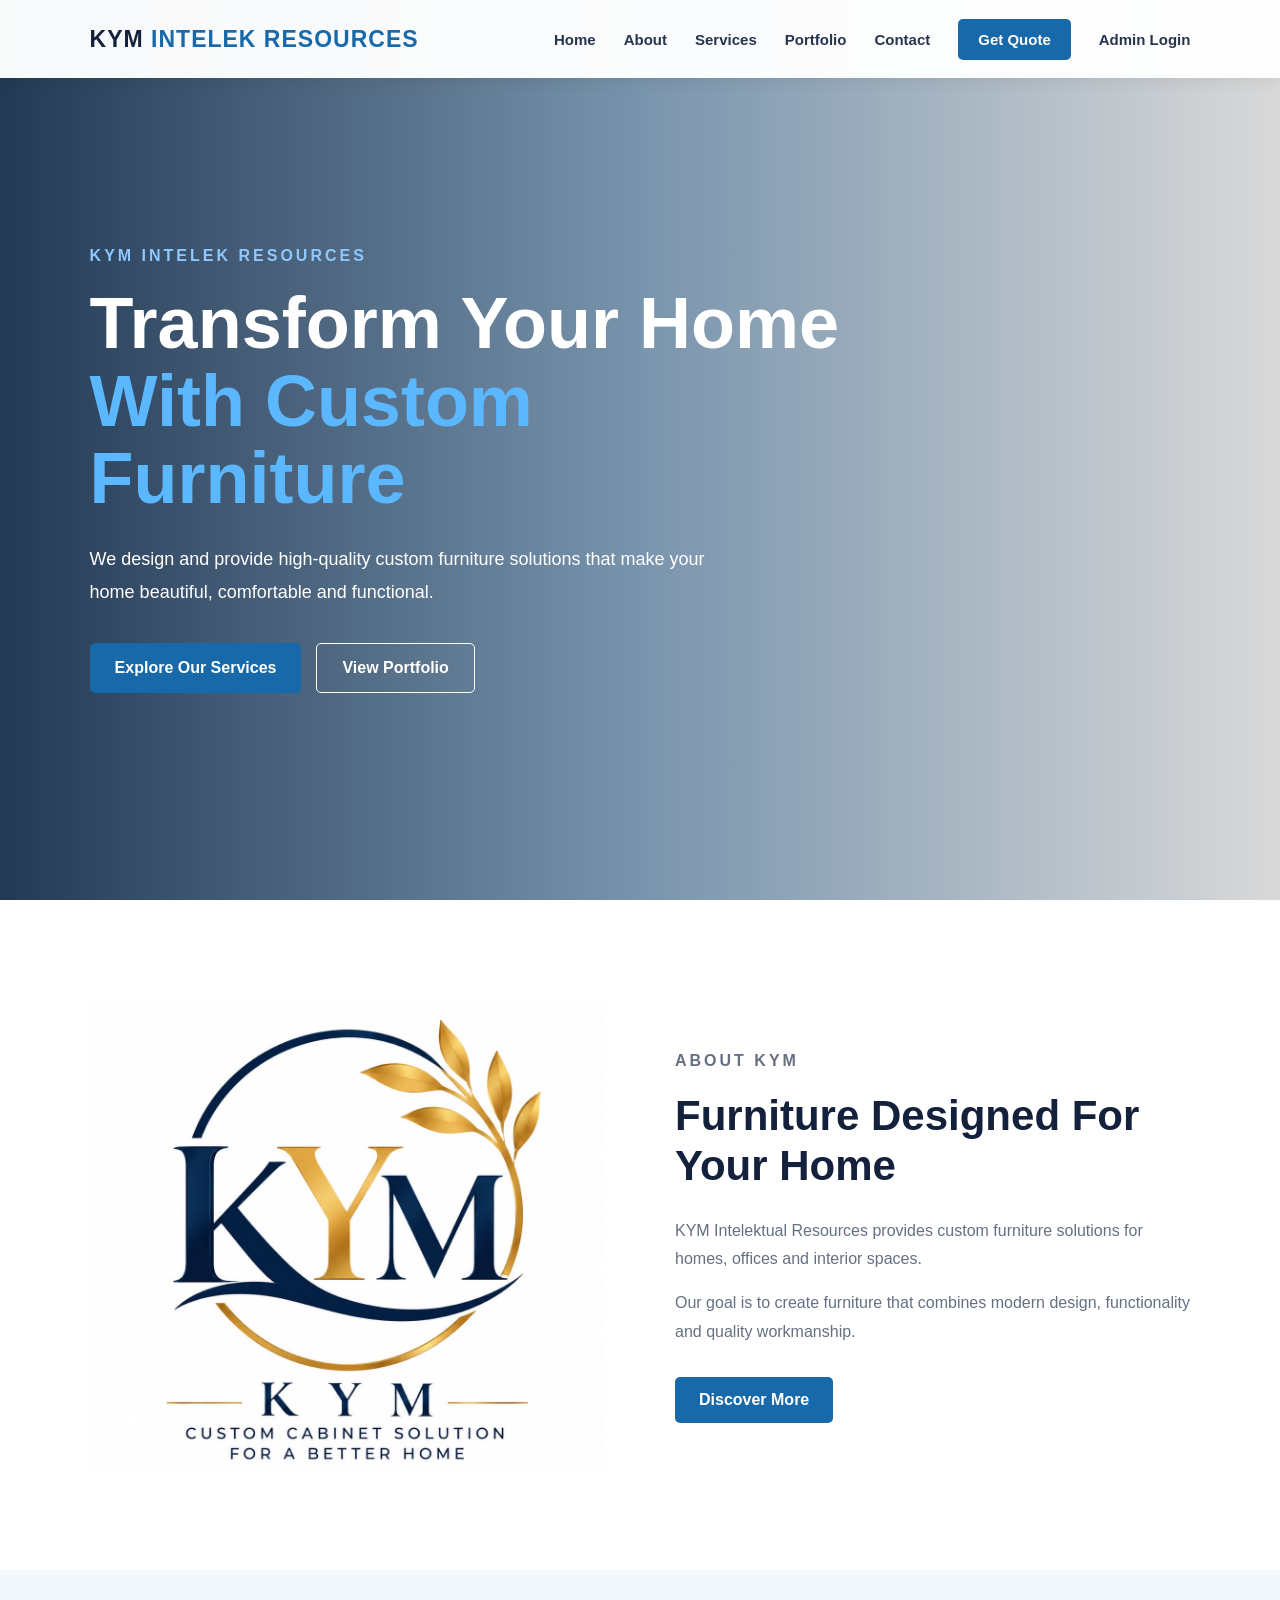
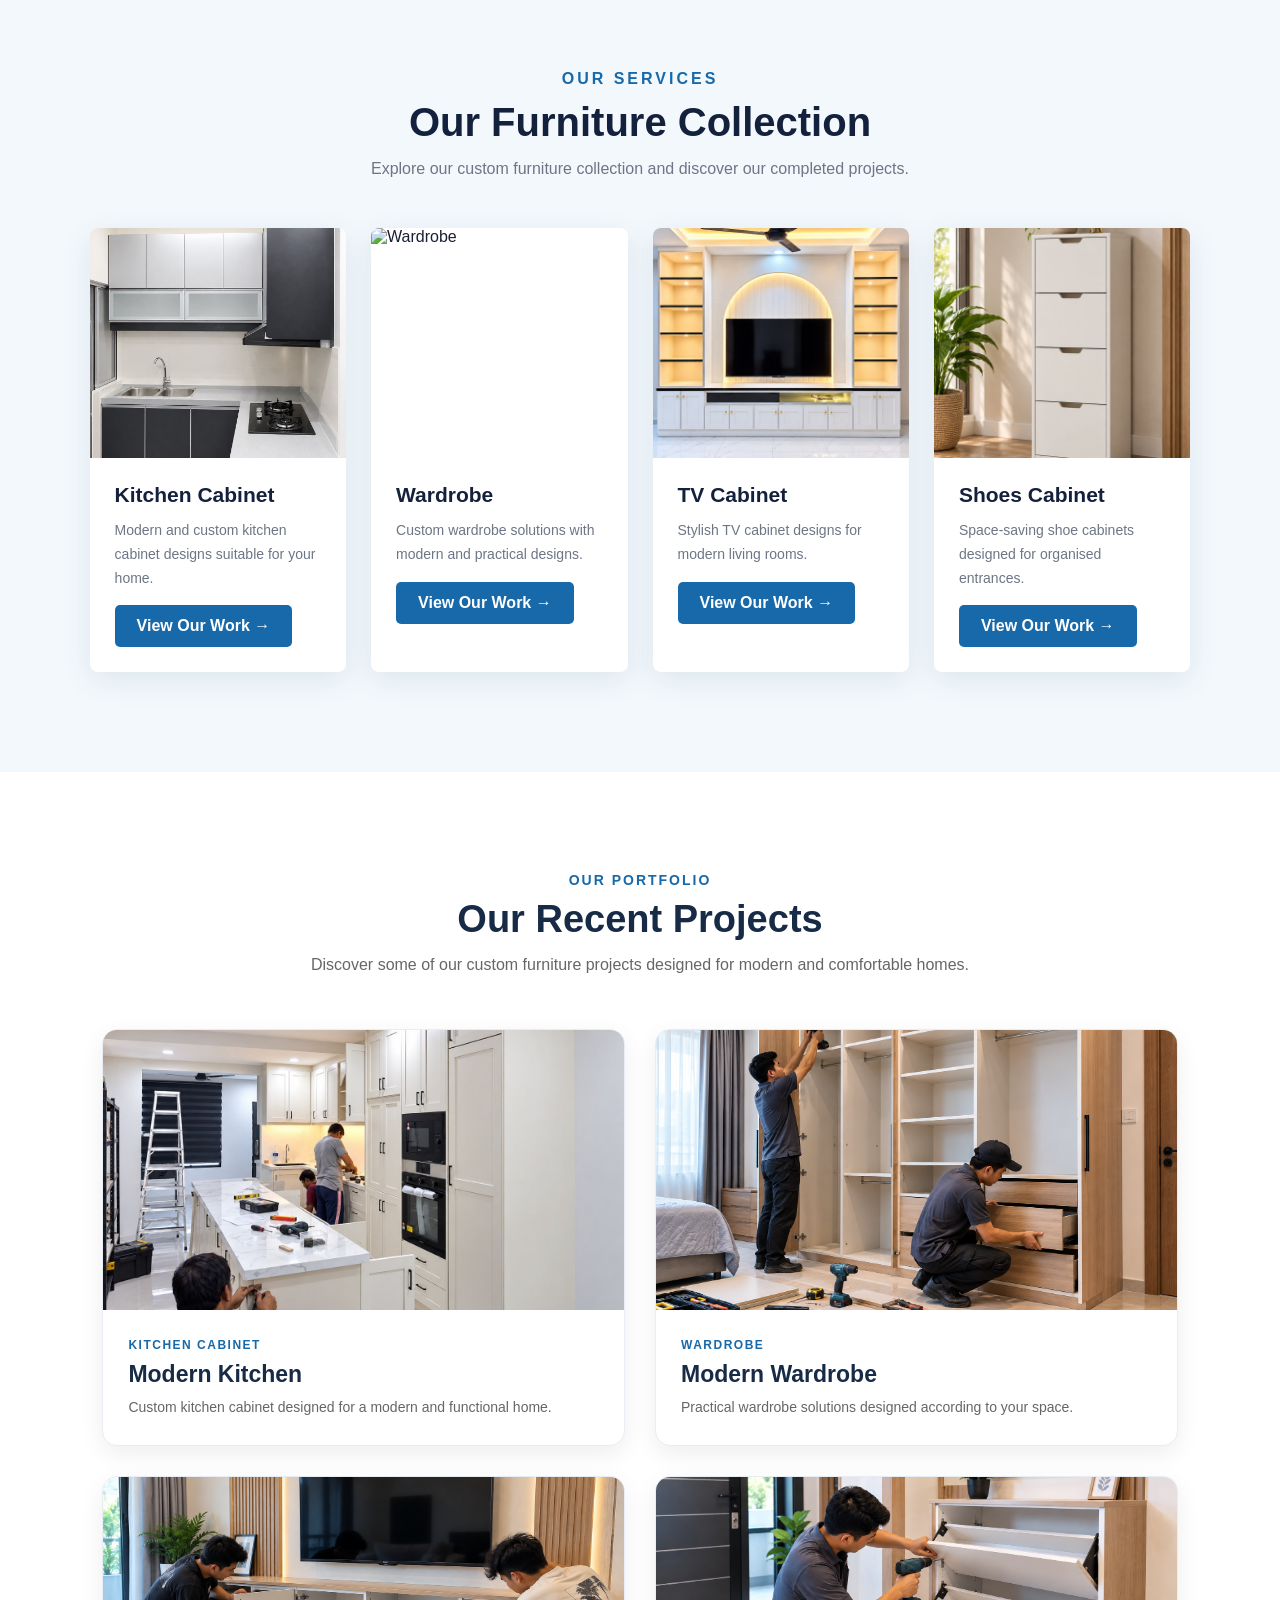
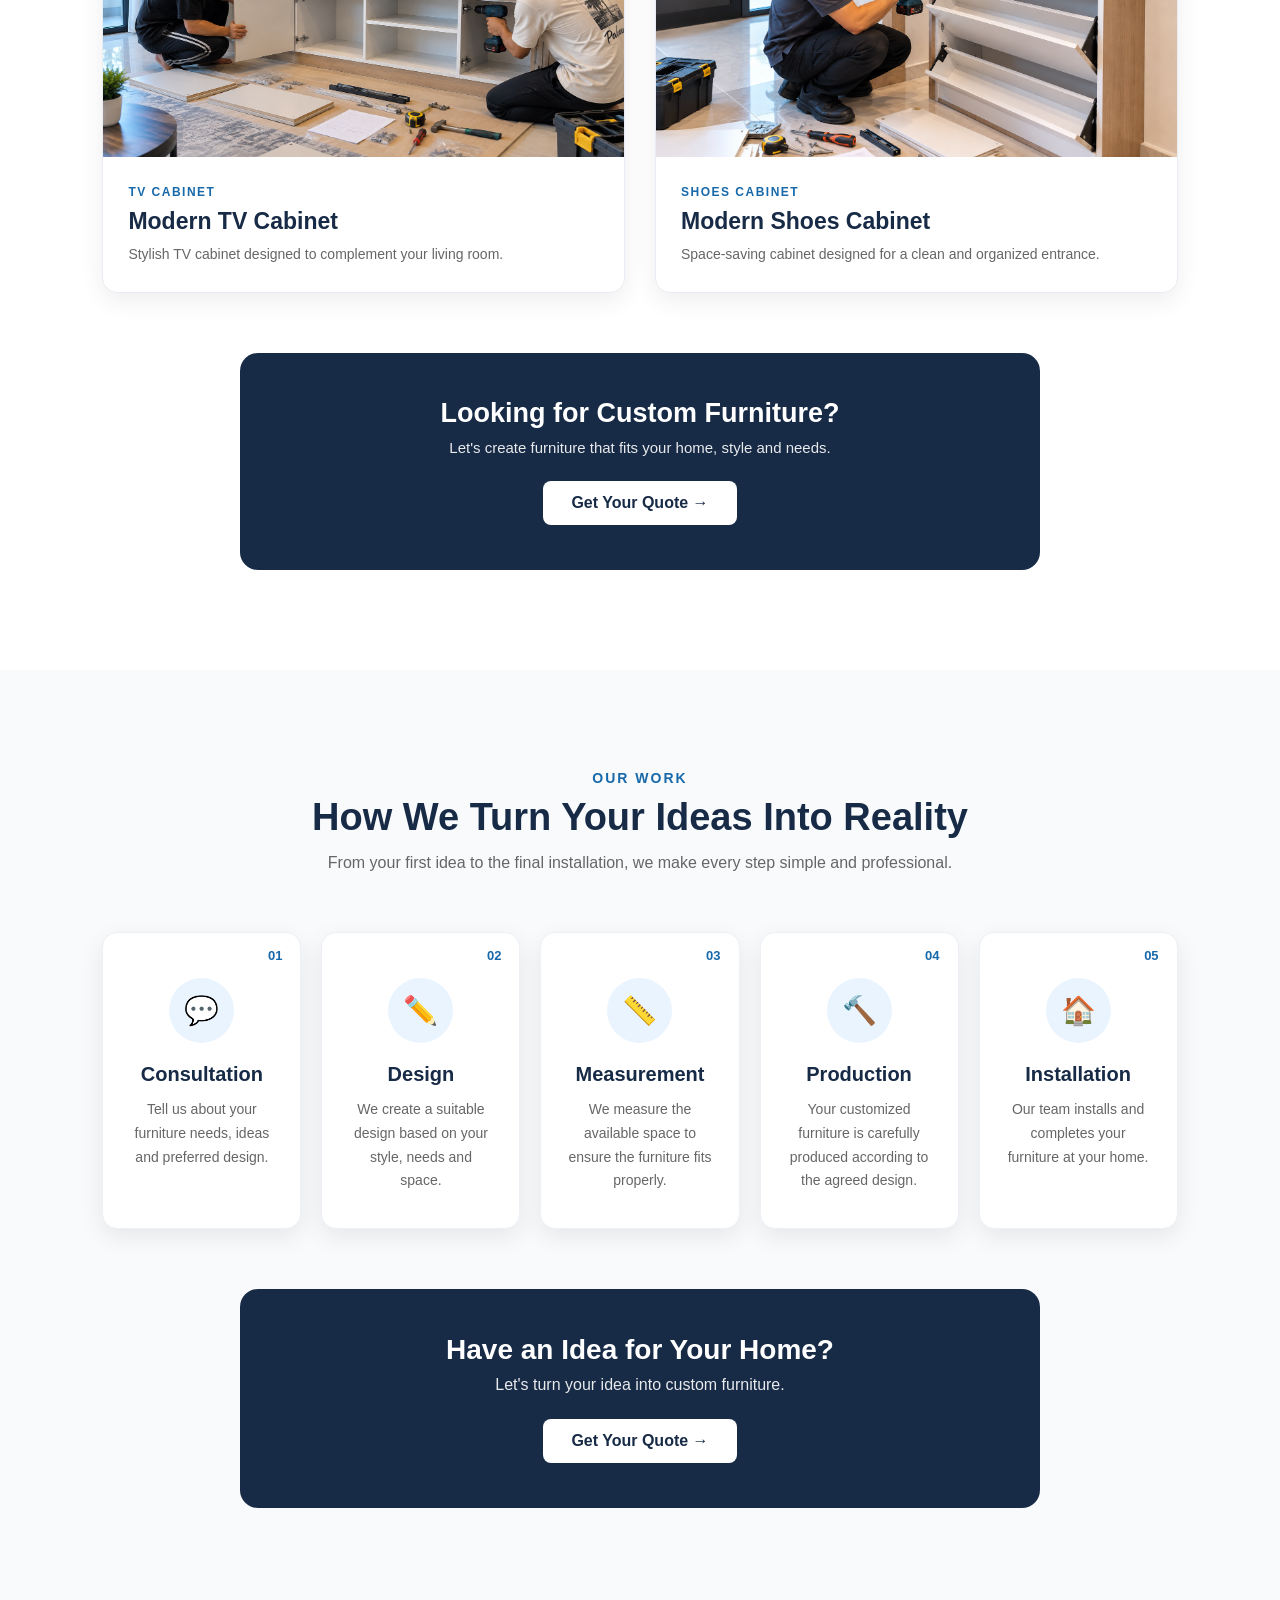
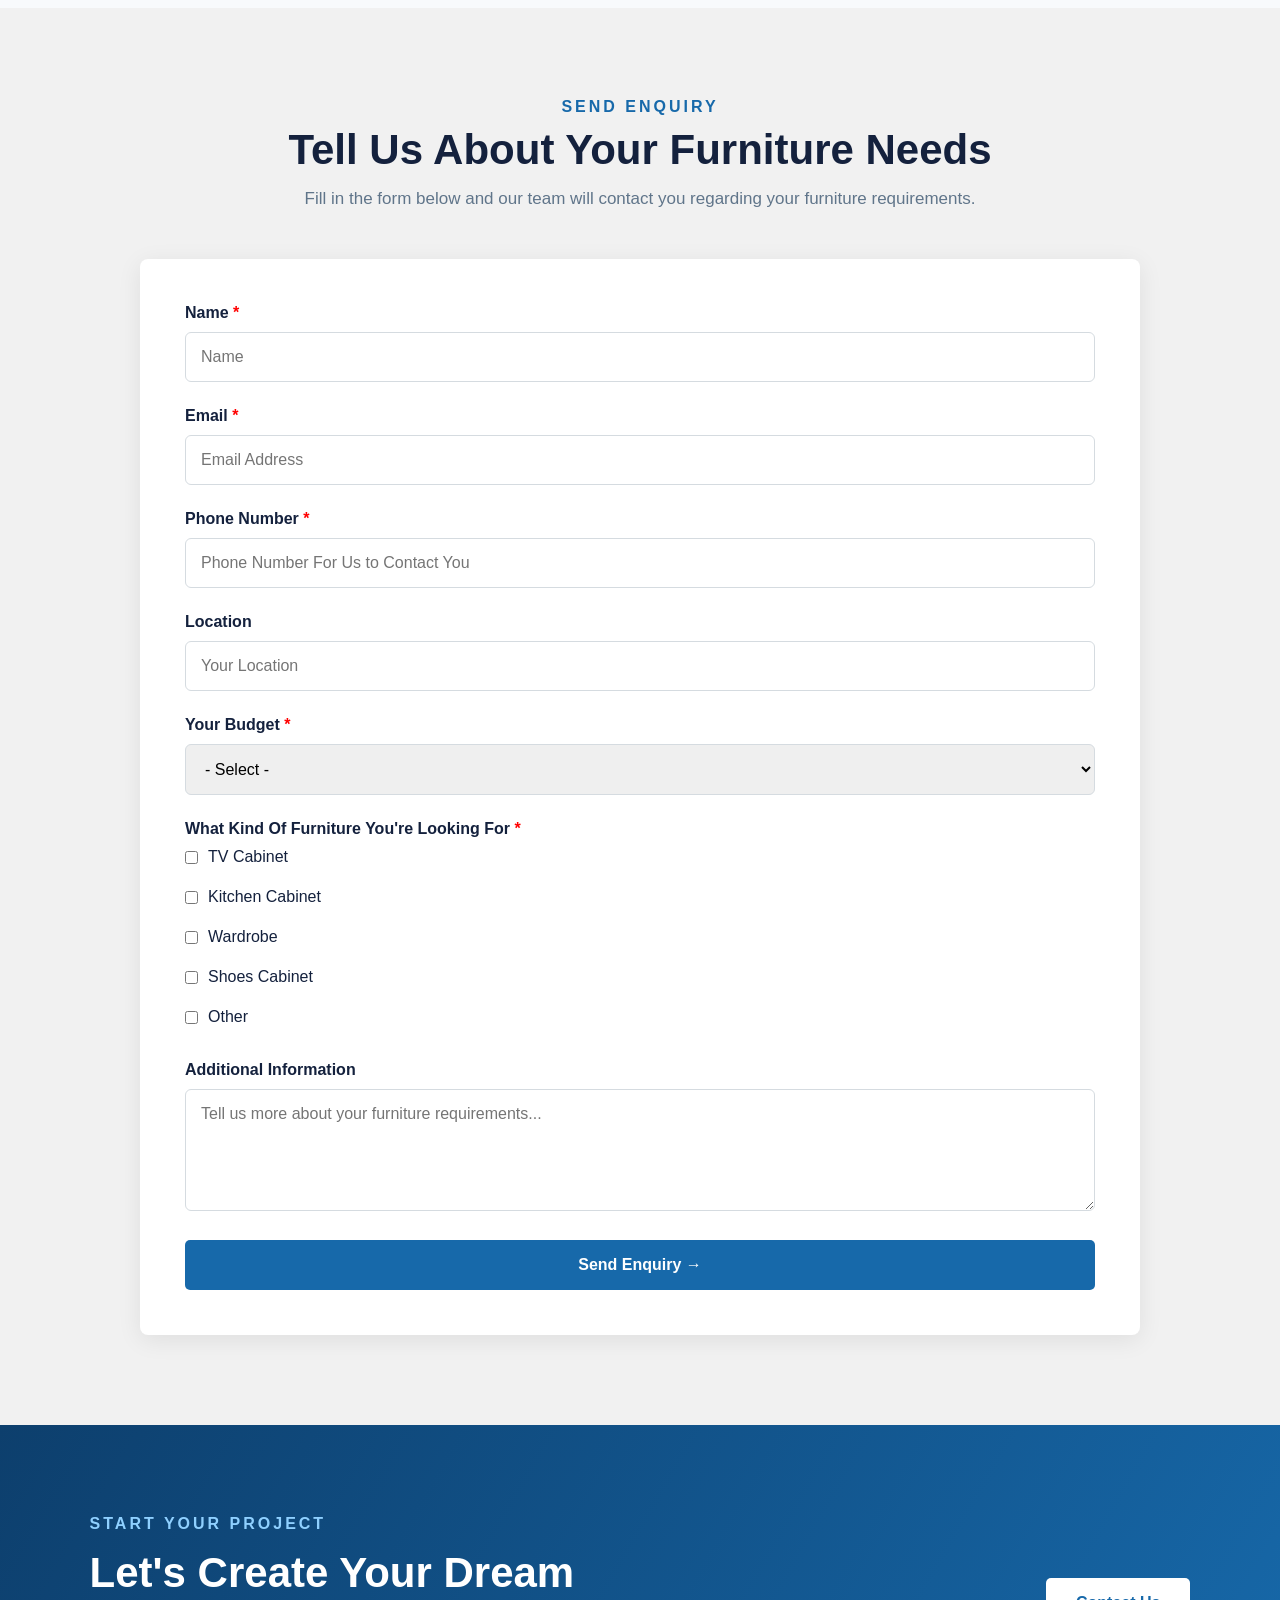
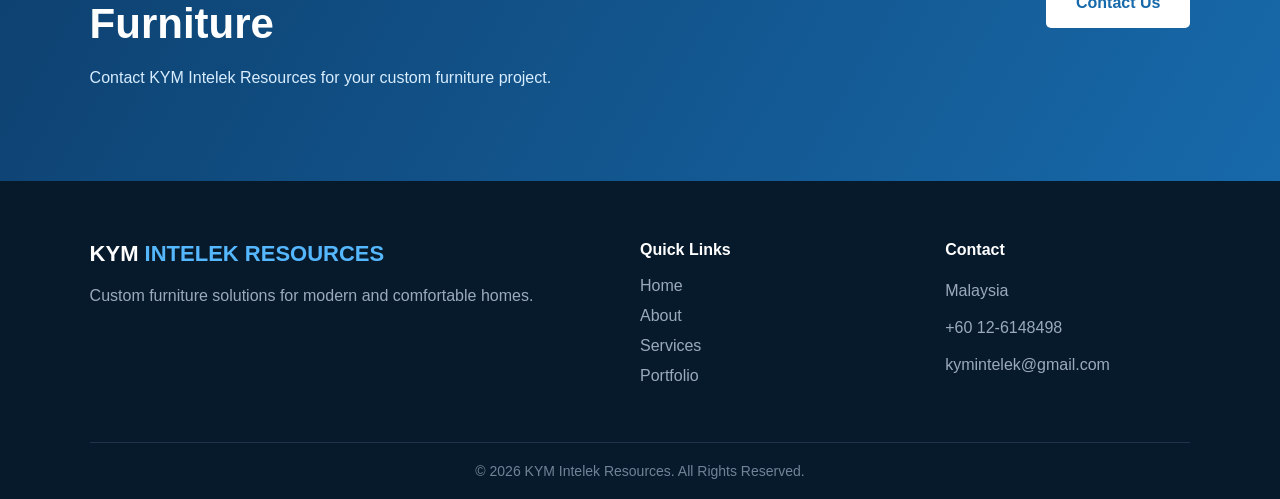
==== commit 34e49bfa: "Update website" ====
--- a/index.html
+++ b/index.html
@@ -155,7 +155,7 @@
                 <div class="service-image">
 
                     <img
-                        src="d:\FYP\images\kitchen\WhatsApp Image 2026-09-17 at 11.18.35 AM.jpeg"
+                        src="images/kitchen/WhatsApp Image 2026-09-17 at 11.18.35 AM.jpeg"
                         alt="Kitchen Cabinet">
 
                 </div>
@@ -189,7 +189,7 @@
                 <div class="service-image">
 
                     <img
-                        src="images/wardrobe/wardrobe1.jpg"
+                        src="c:\Users\USER\Downloads\ChatGPT Image Sep 30, 2026, 02_16_54 PM.png"
                         alt="Wardrobe">
 
                 </div>
@@ -223,7 +223,7 @@
                 <div class="service-image">
 
                     <img
-                        src="d:\FYP\images\tv\4.jpeg"
+                        src="images/tv/4.jpeg"
                         alt="TV Cabinet">
 
                 </div>
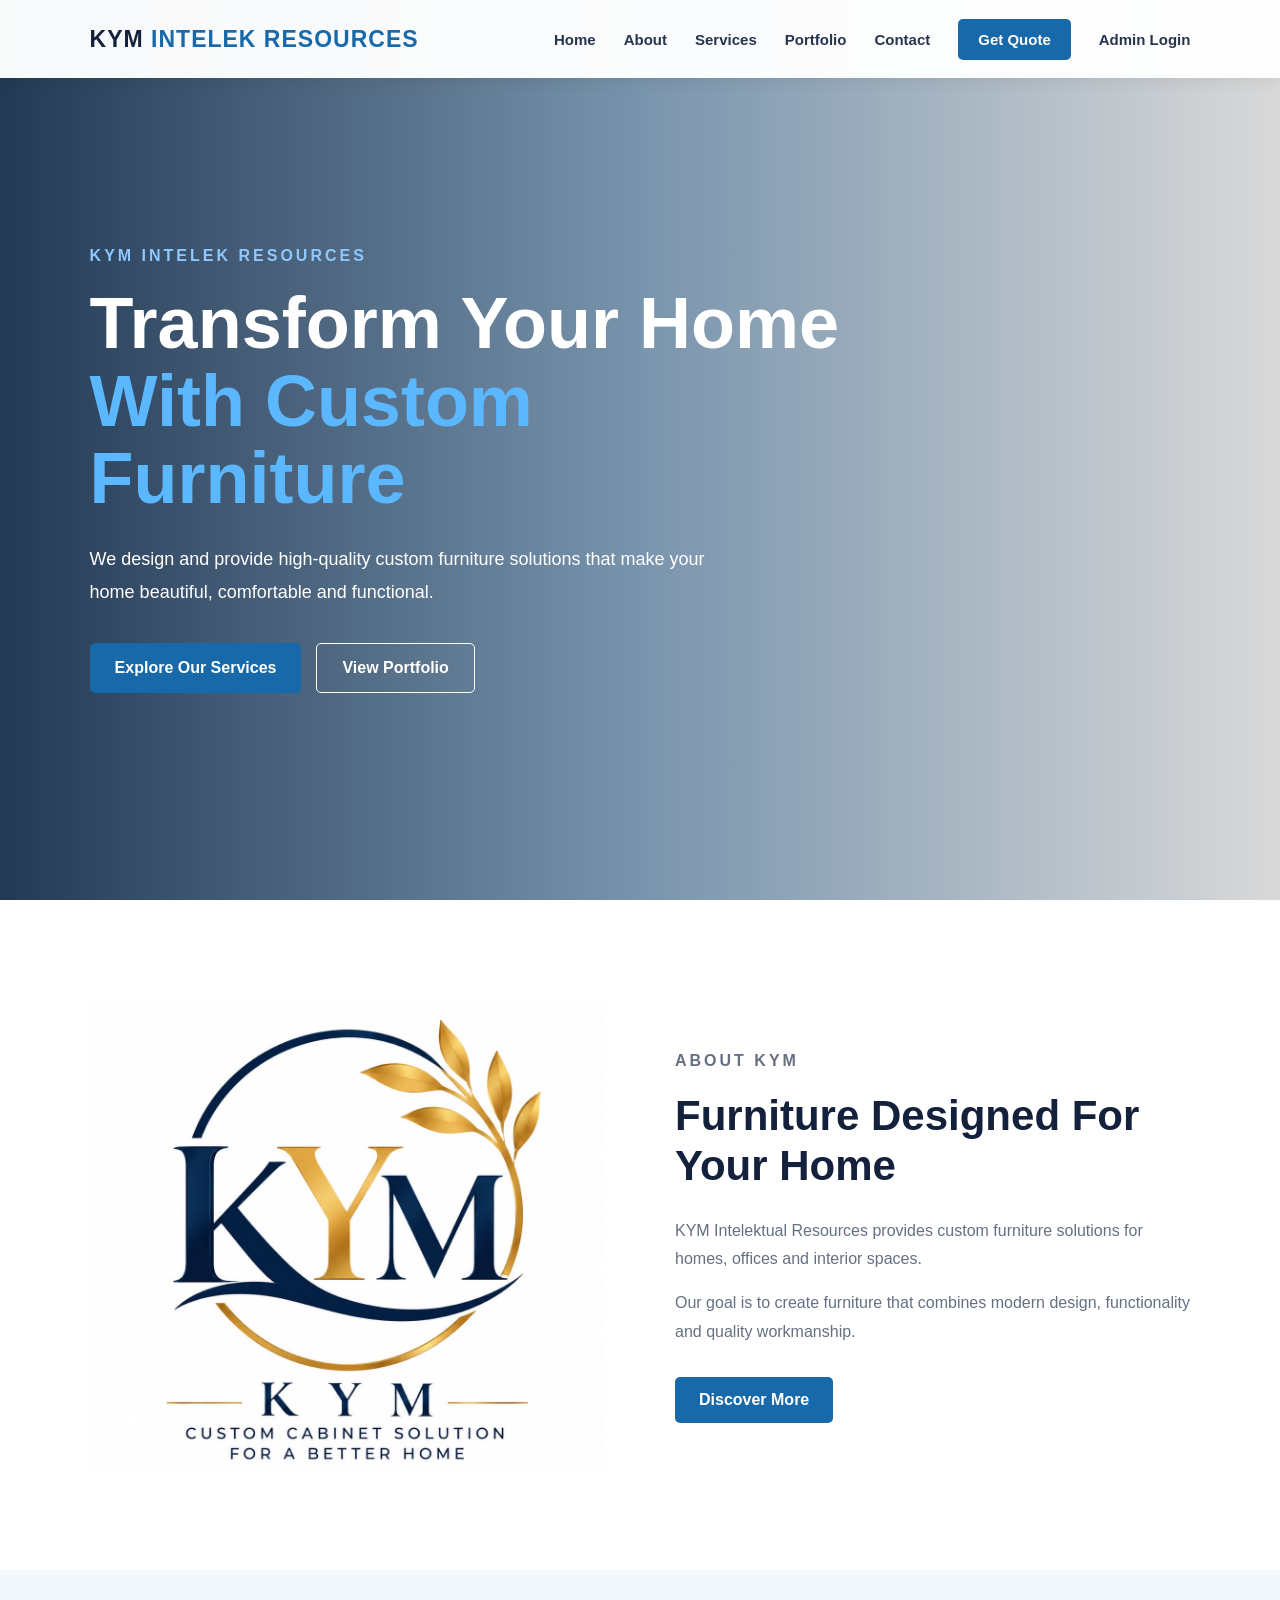
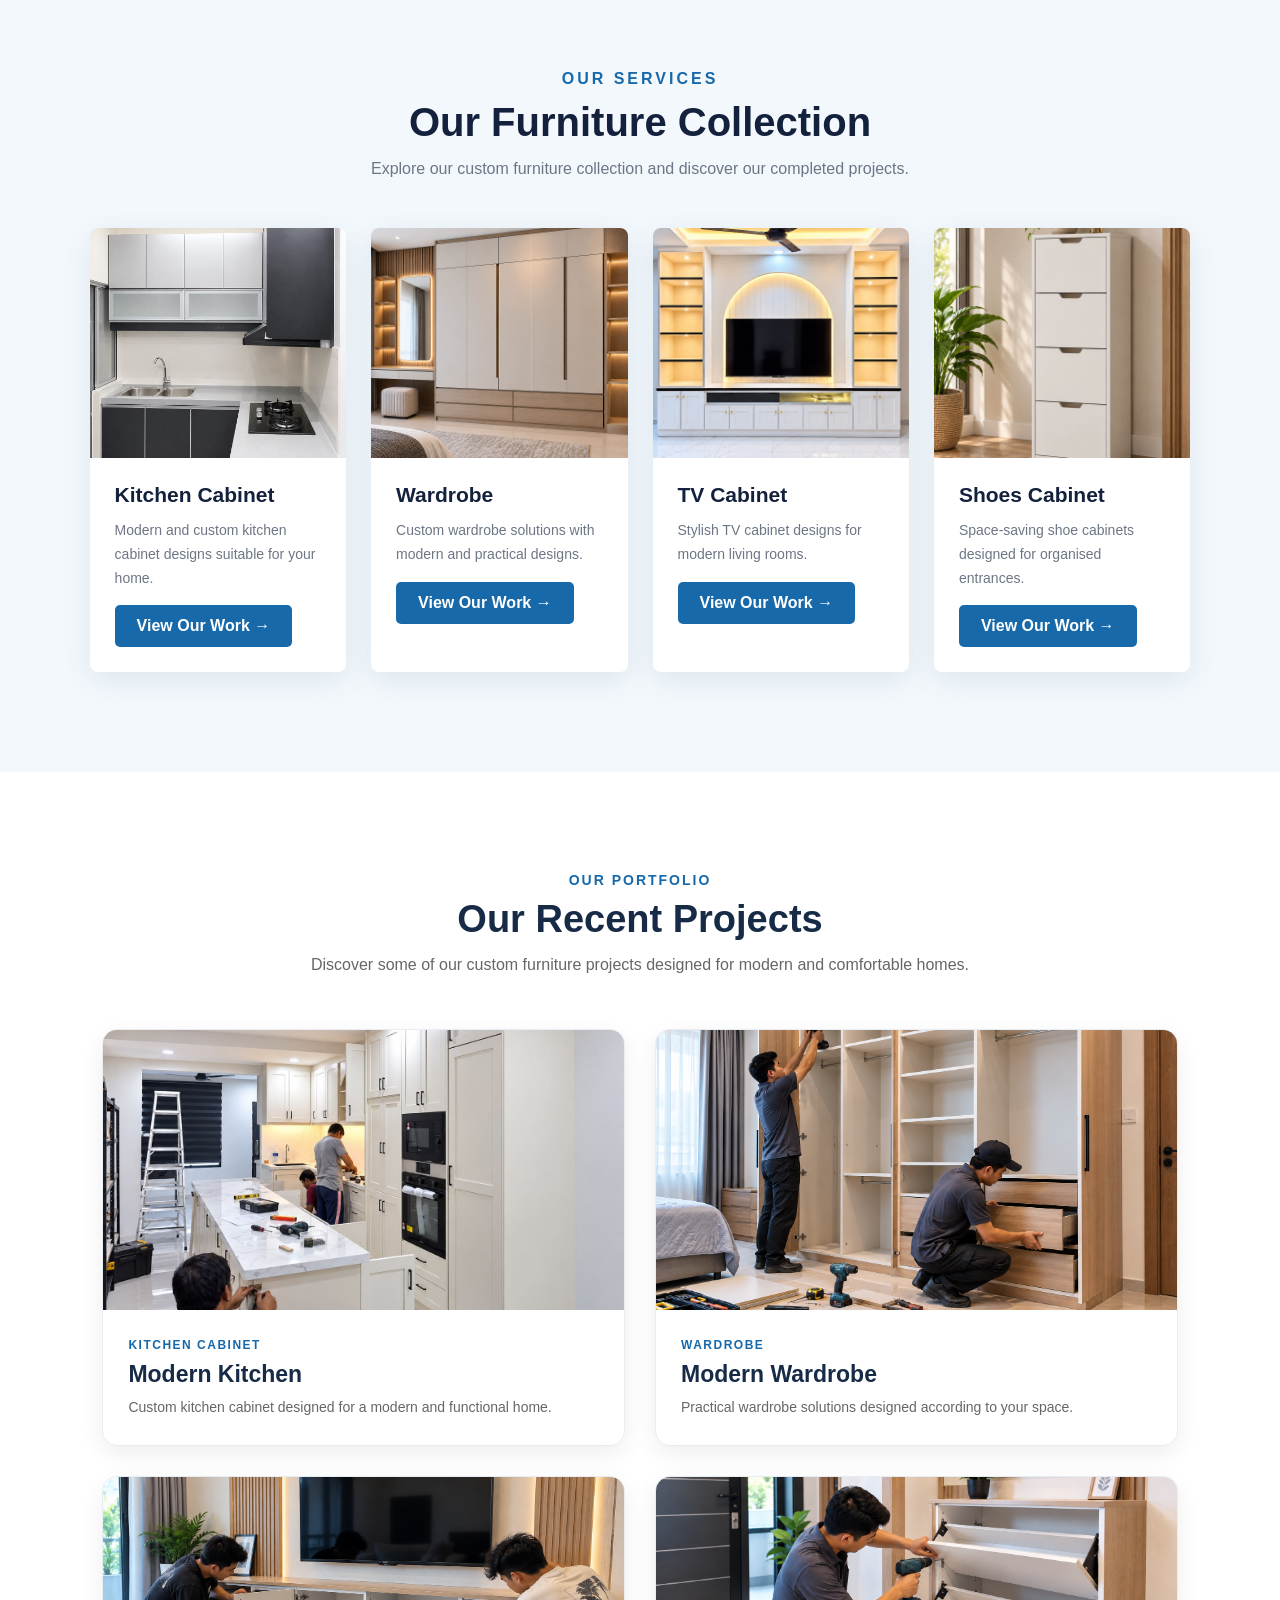
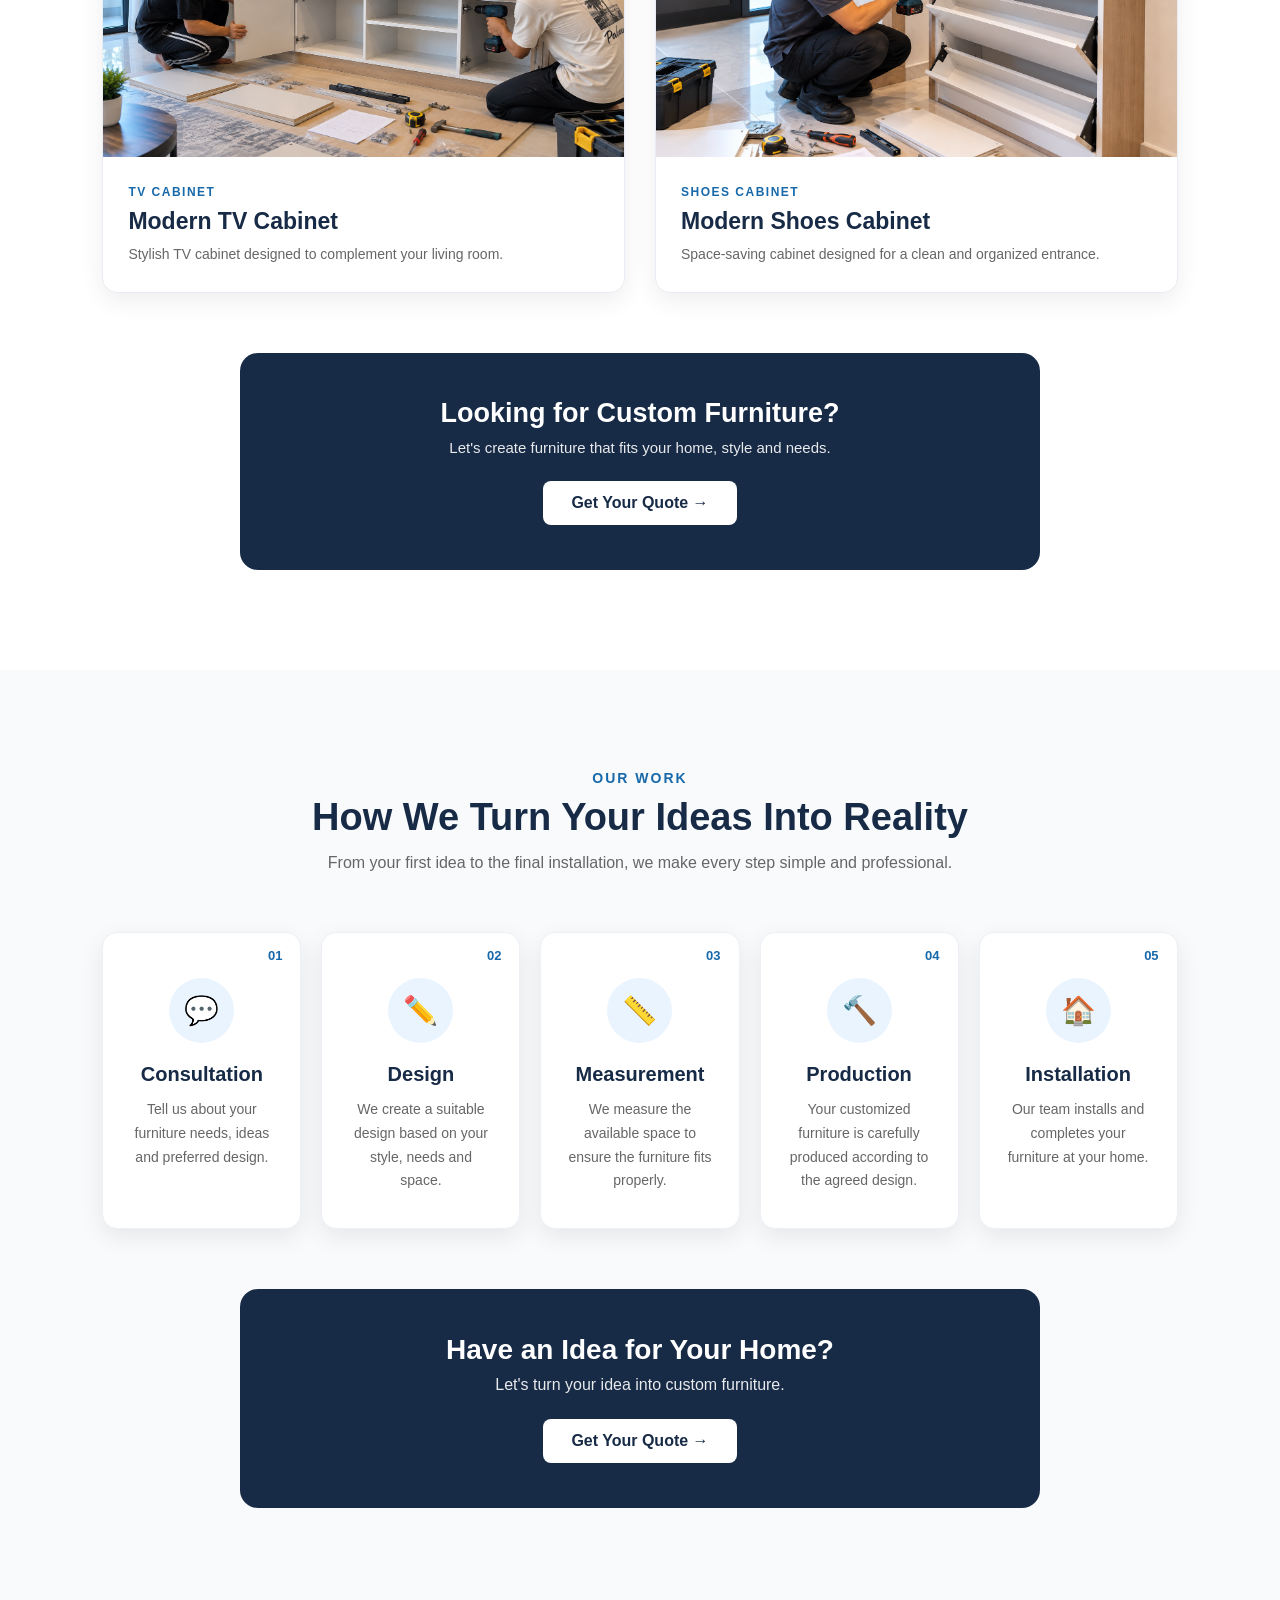
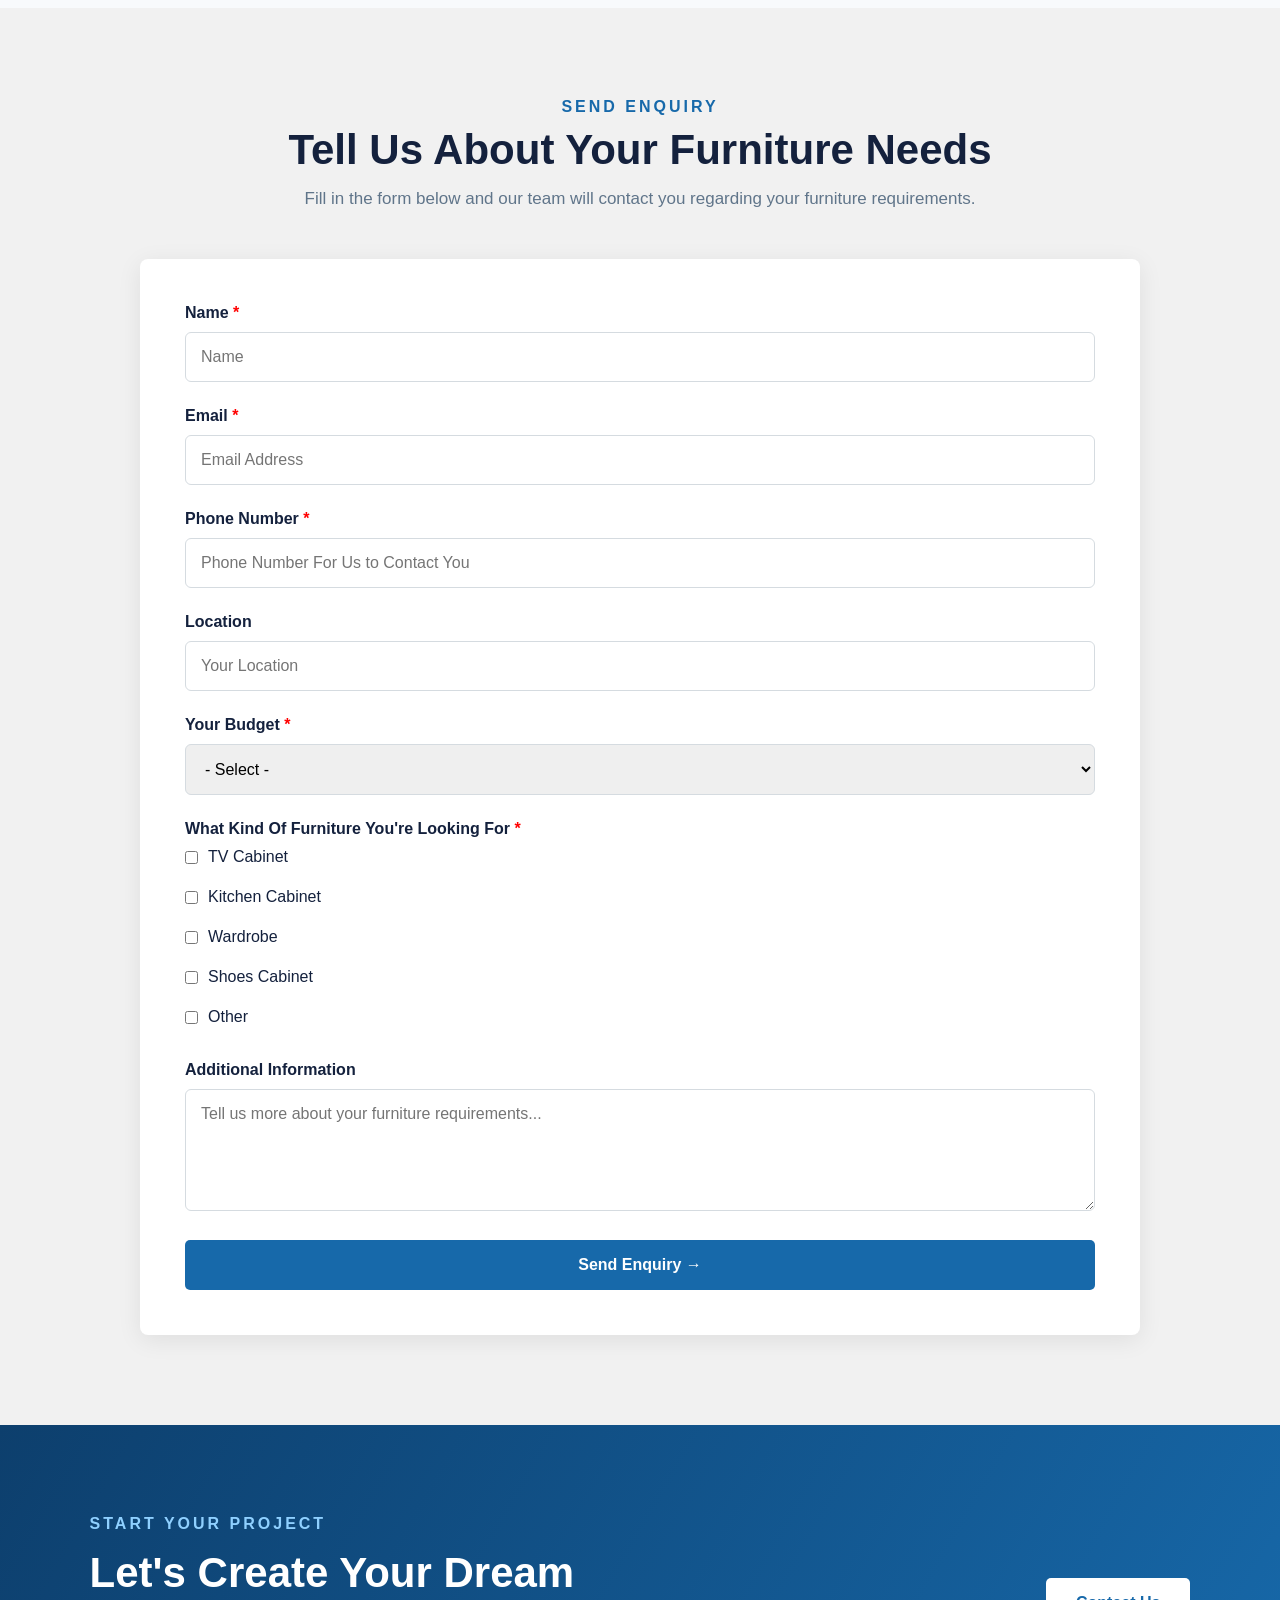
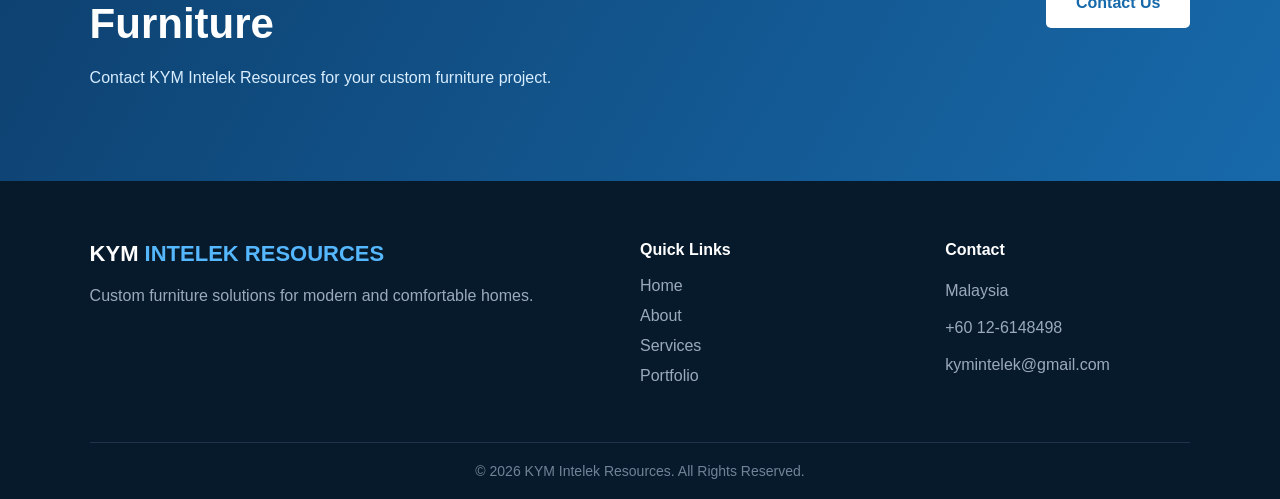
==== commit e4666165: "Update website" ====
--- a/index.html
+++ b/index.html
@@ -189,7 +189,7 @@
                 <div class="service-image">
 
                     <img
-                        src="c:\Users\USER\Downloads\ChatGPT Image Sep 30, 2026, 02_16_54 PM.png"
+                        src="images/wardrobe/gambar1.png"
                         alt="Wardrobe">
 
                 </div>
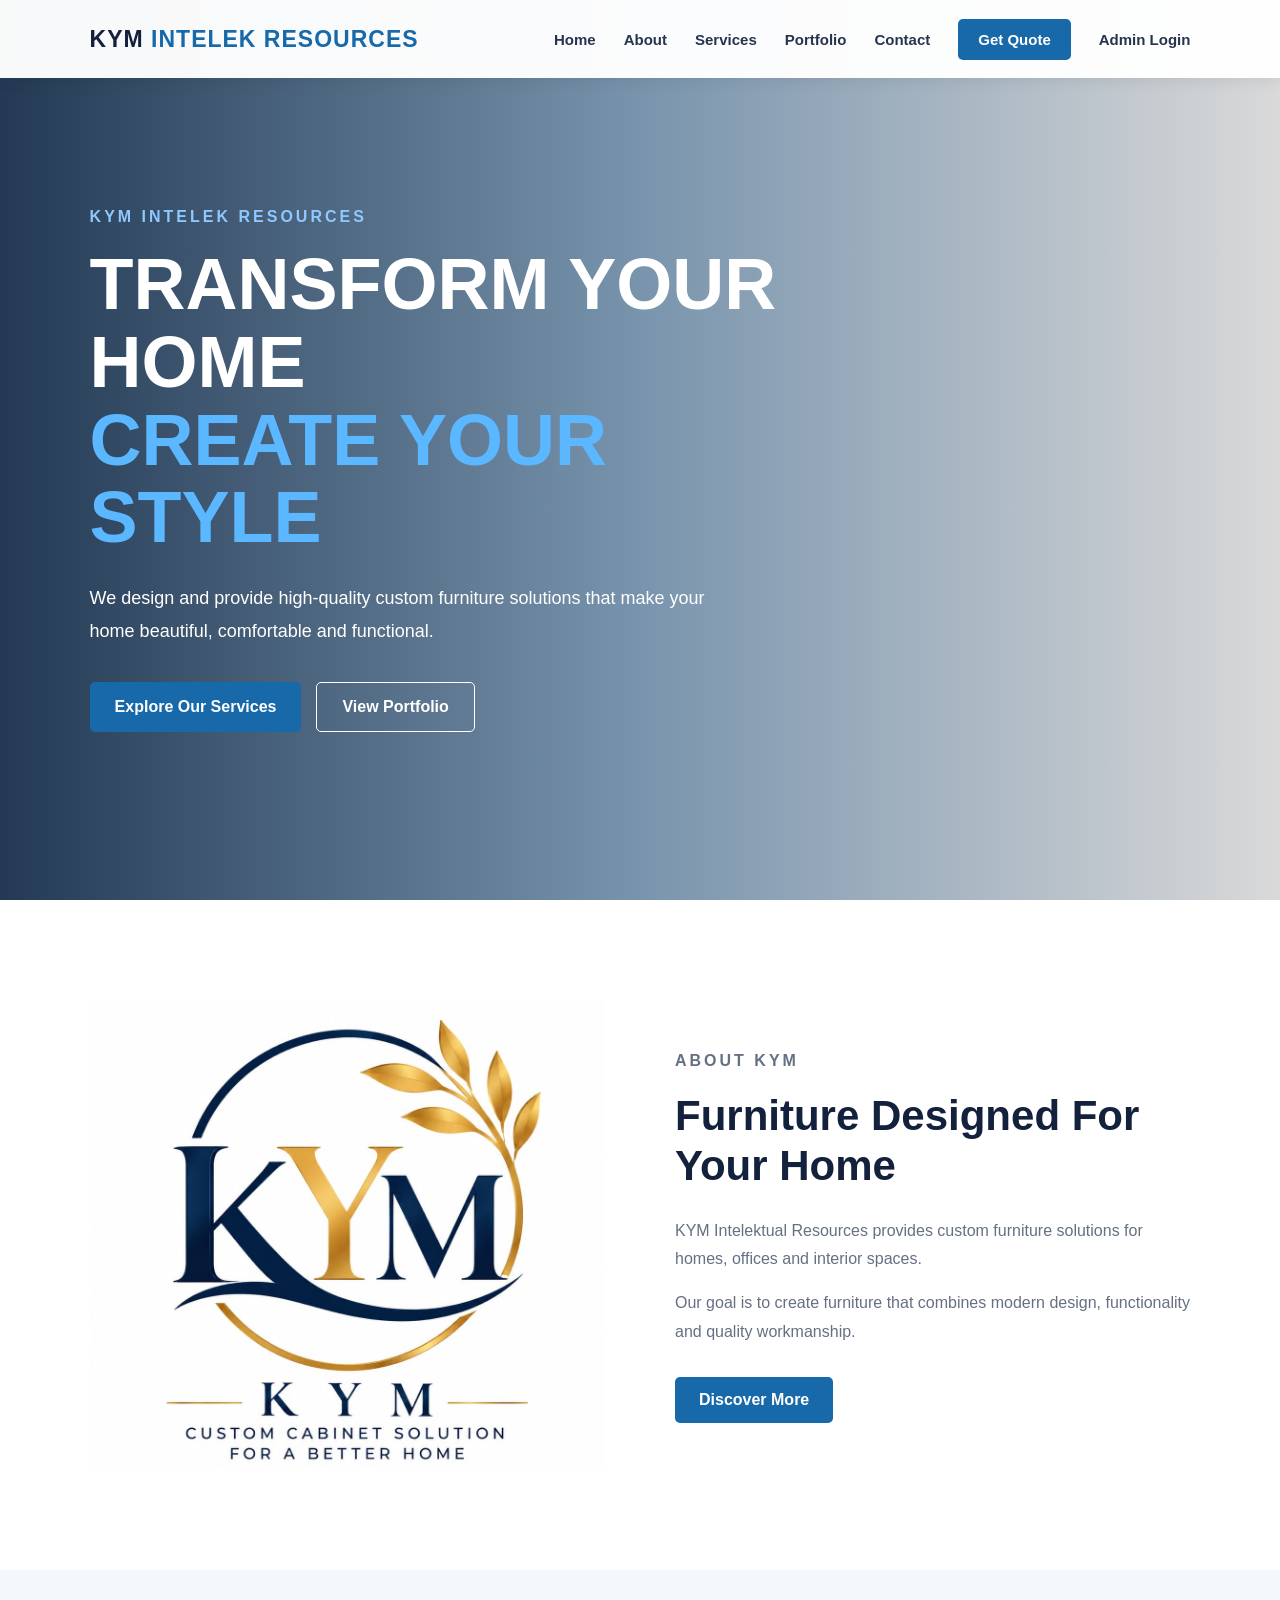
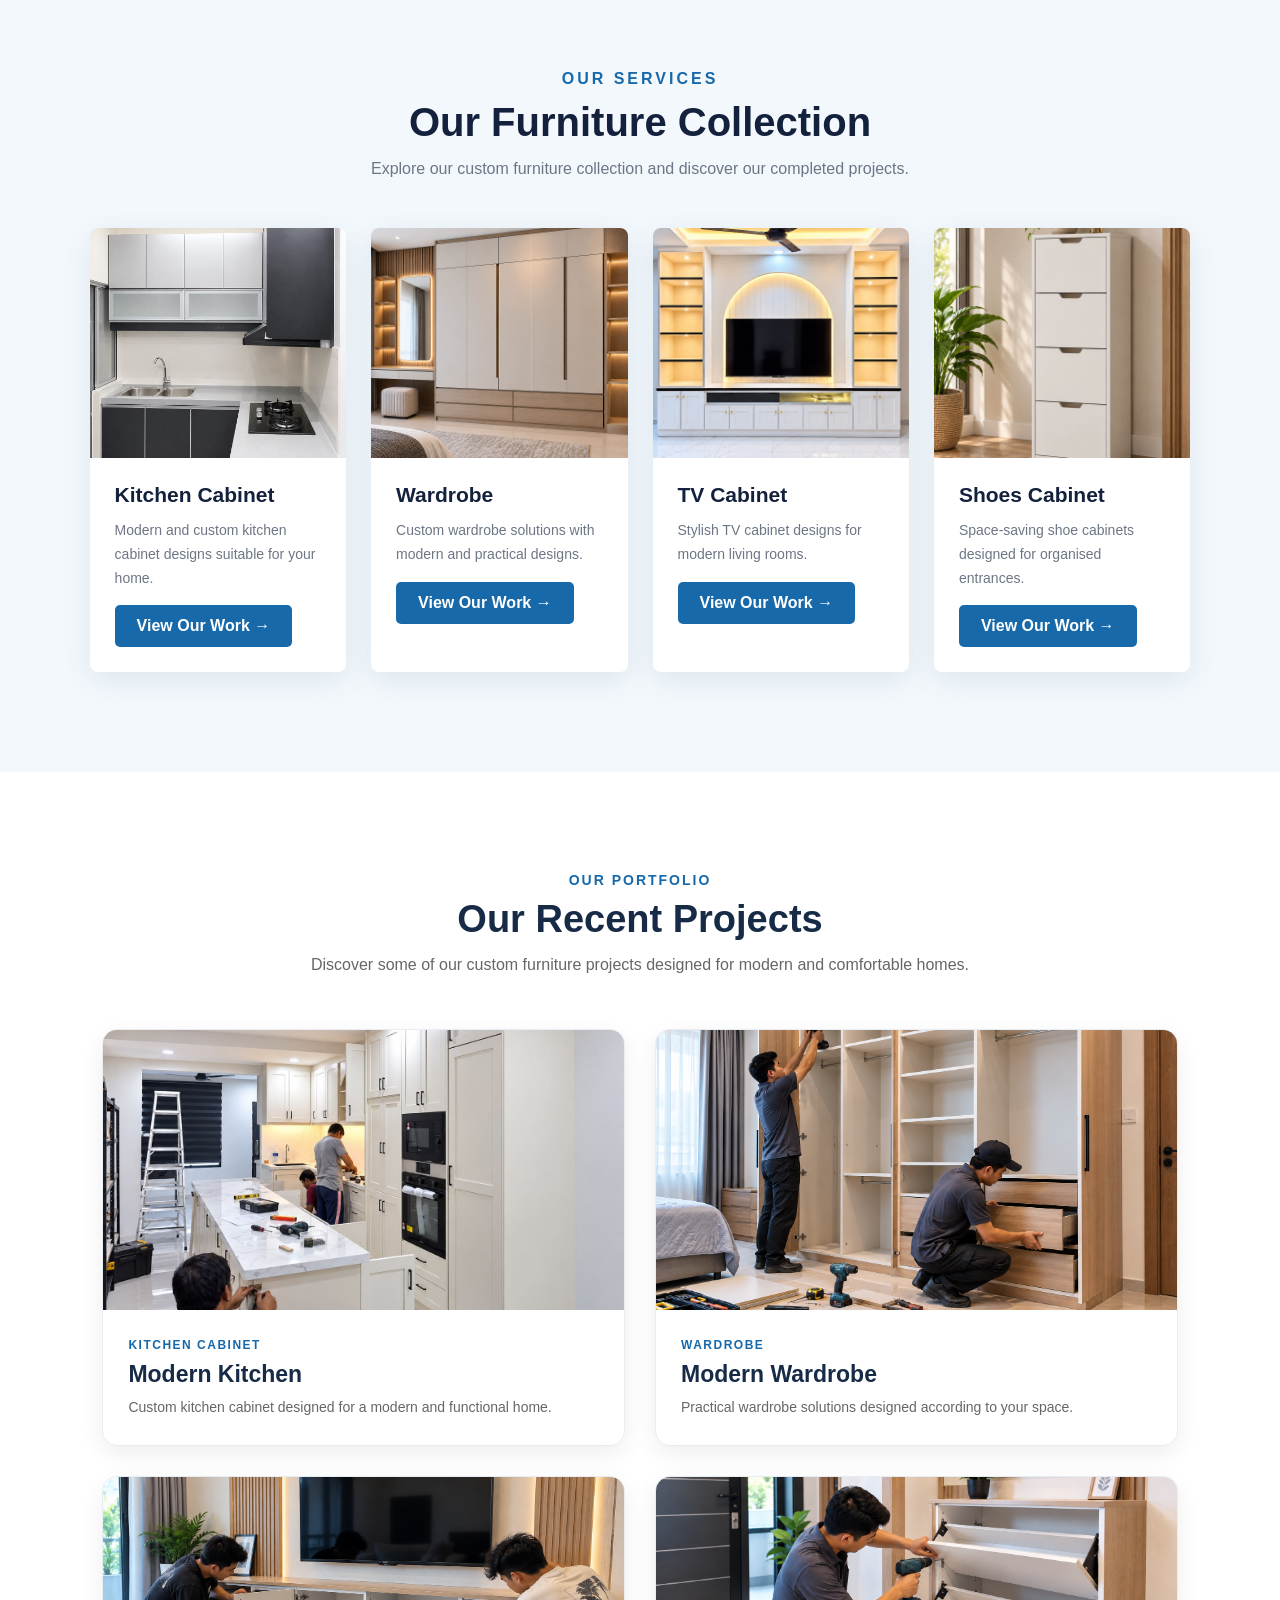
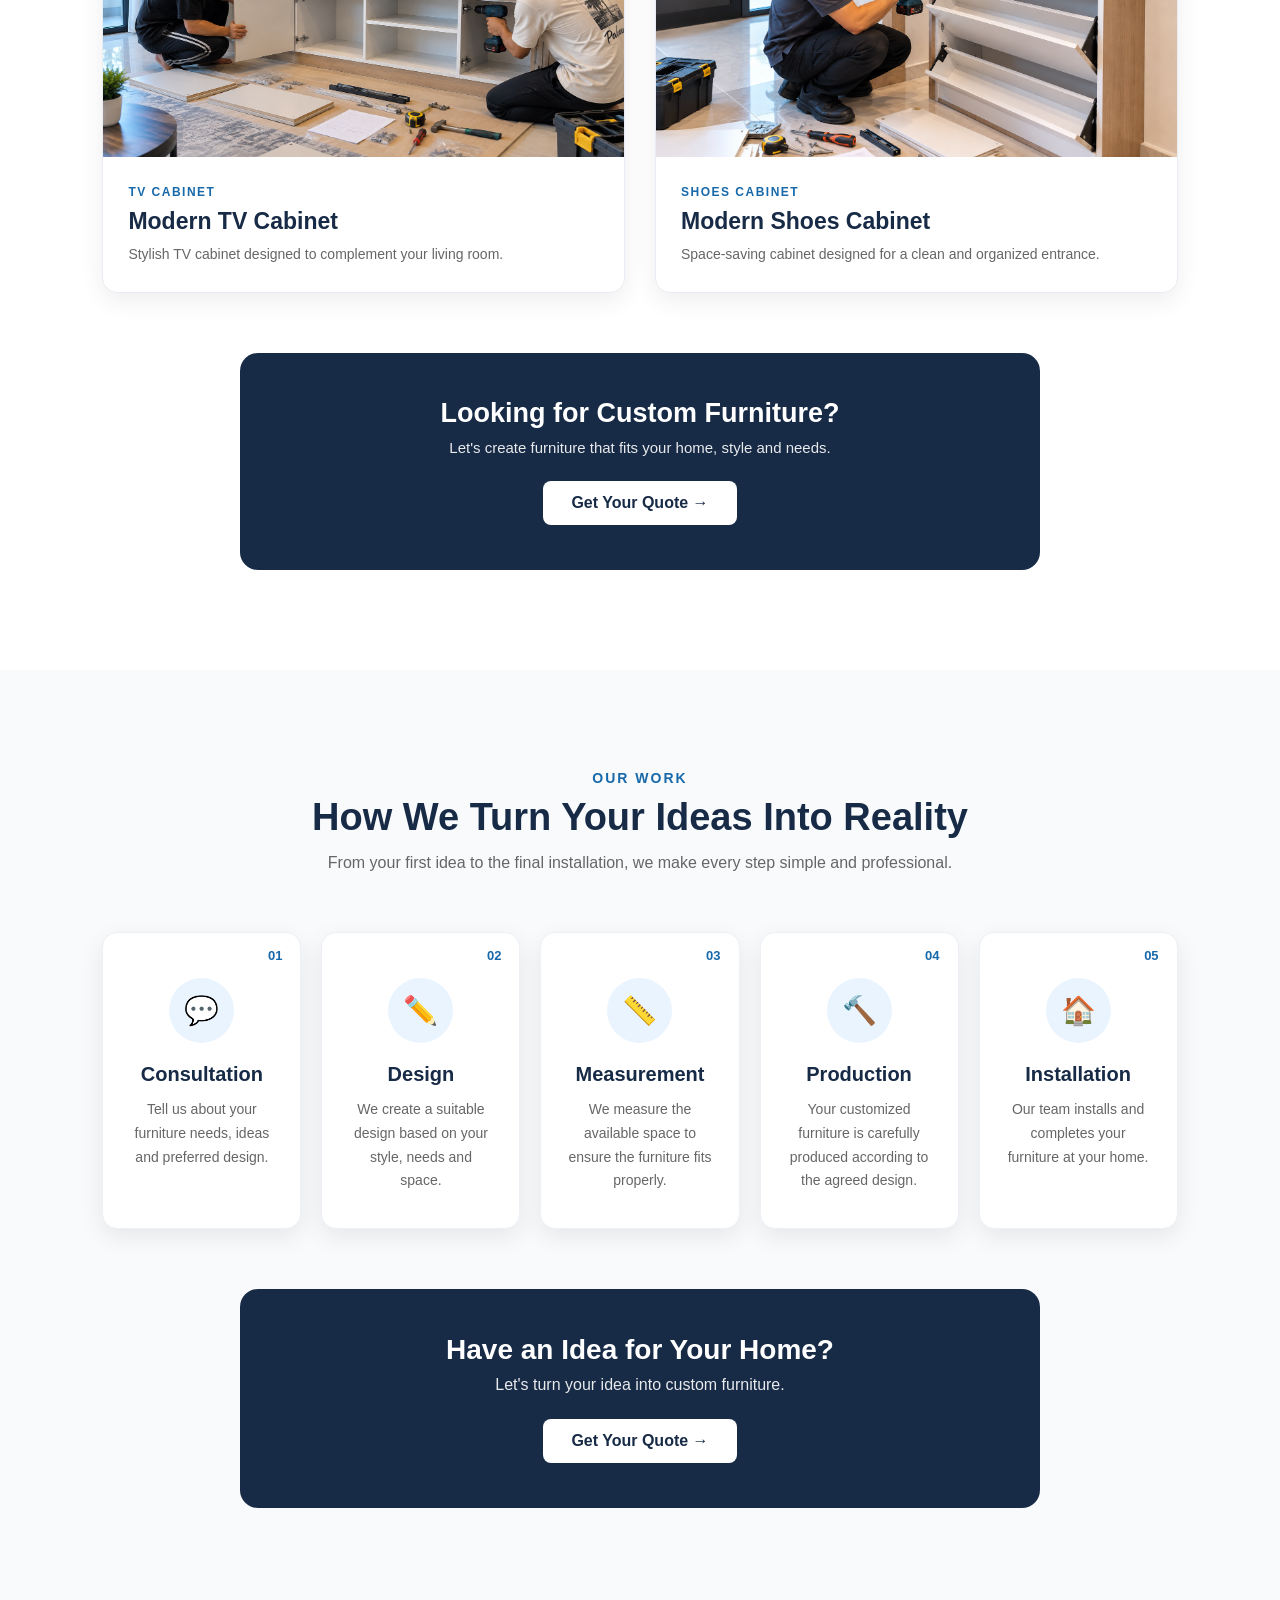
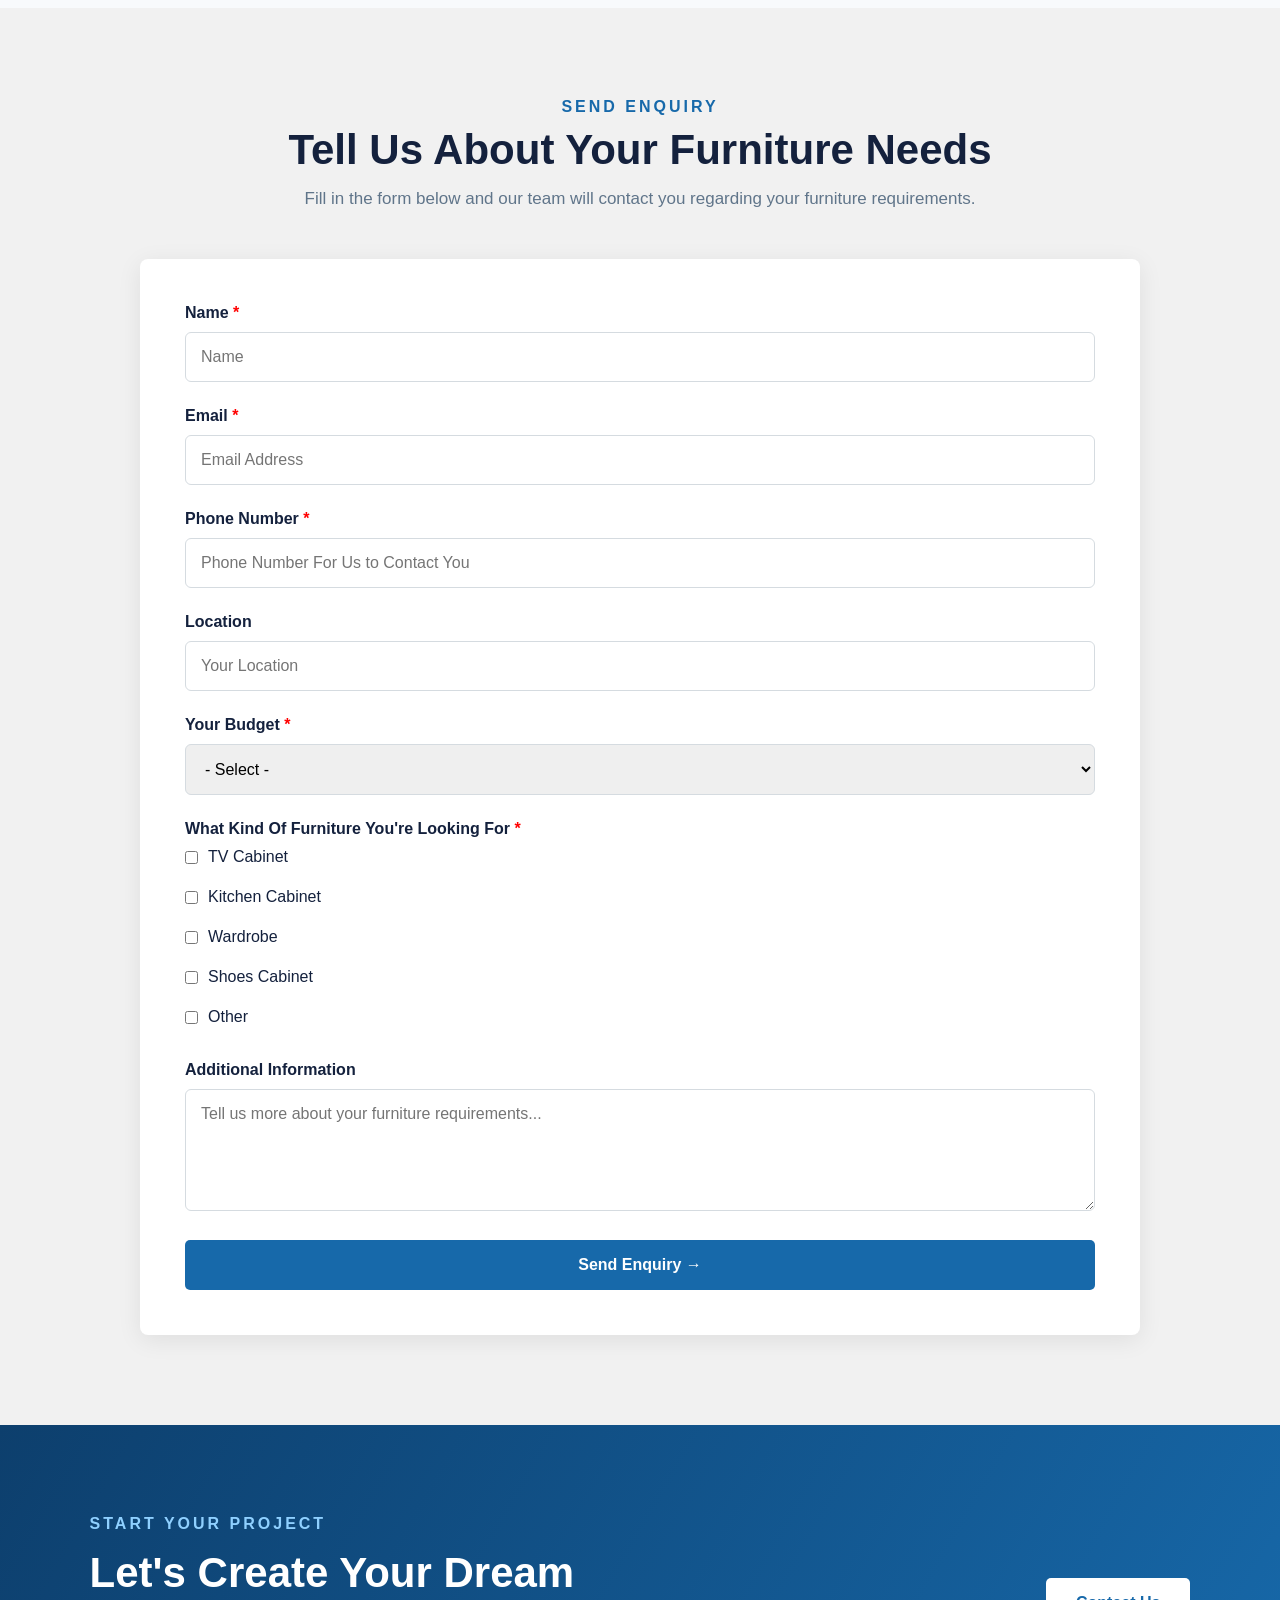
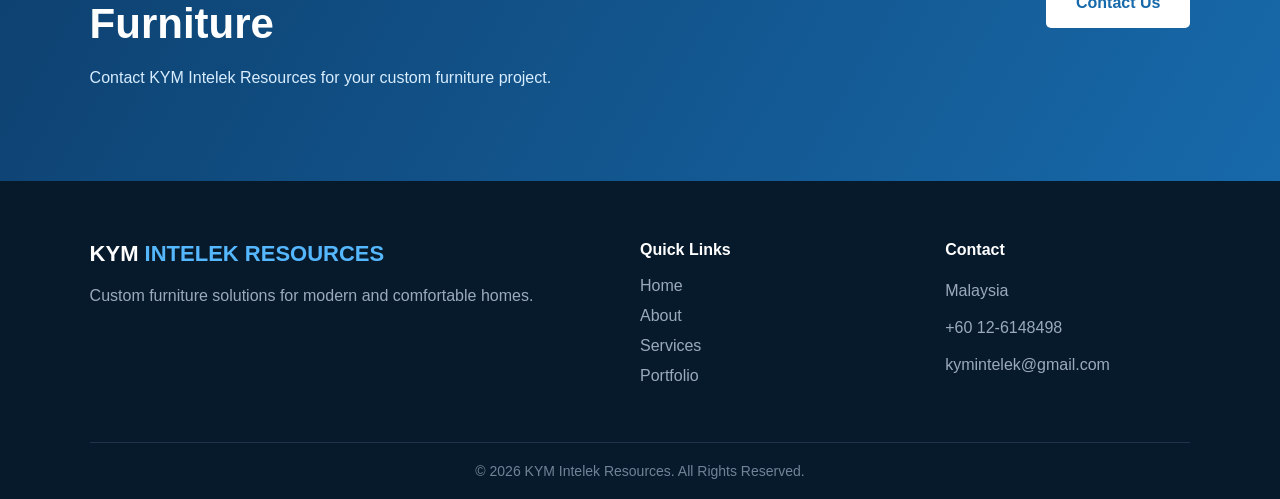
==== commit 3fbb0fb7: "Update website" ====
--- a/index.html
+++ b/index.html
@@ -54,8 +54,8 @@
             </p>
 
             <h1>
-                Transform Your Home
-                <span>With Custom Furniture</span>
+                TRANSFORM YOUR HOME
+                <span>CREATE YOUR STYLE</span>
             </h1>
 
             <p class="hero-description">
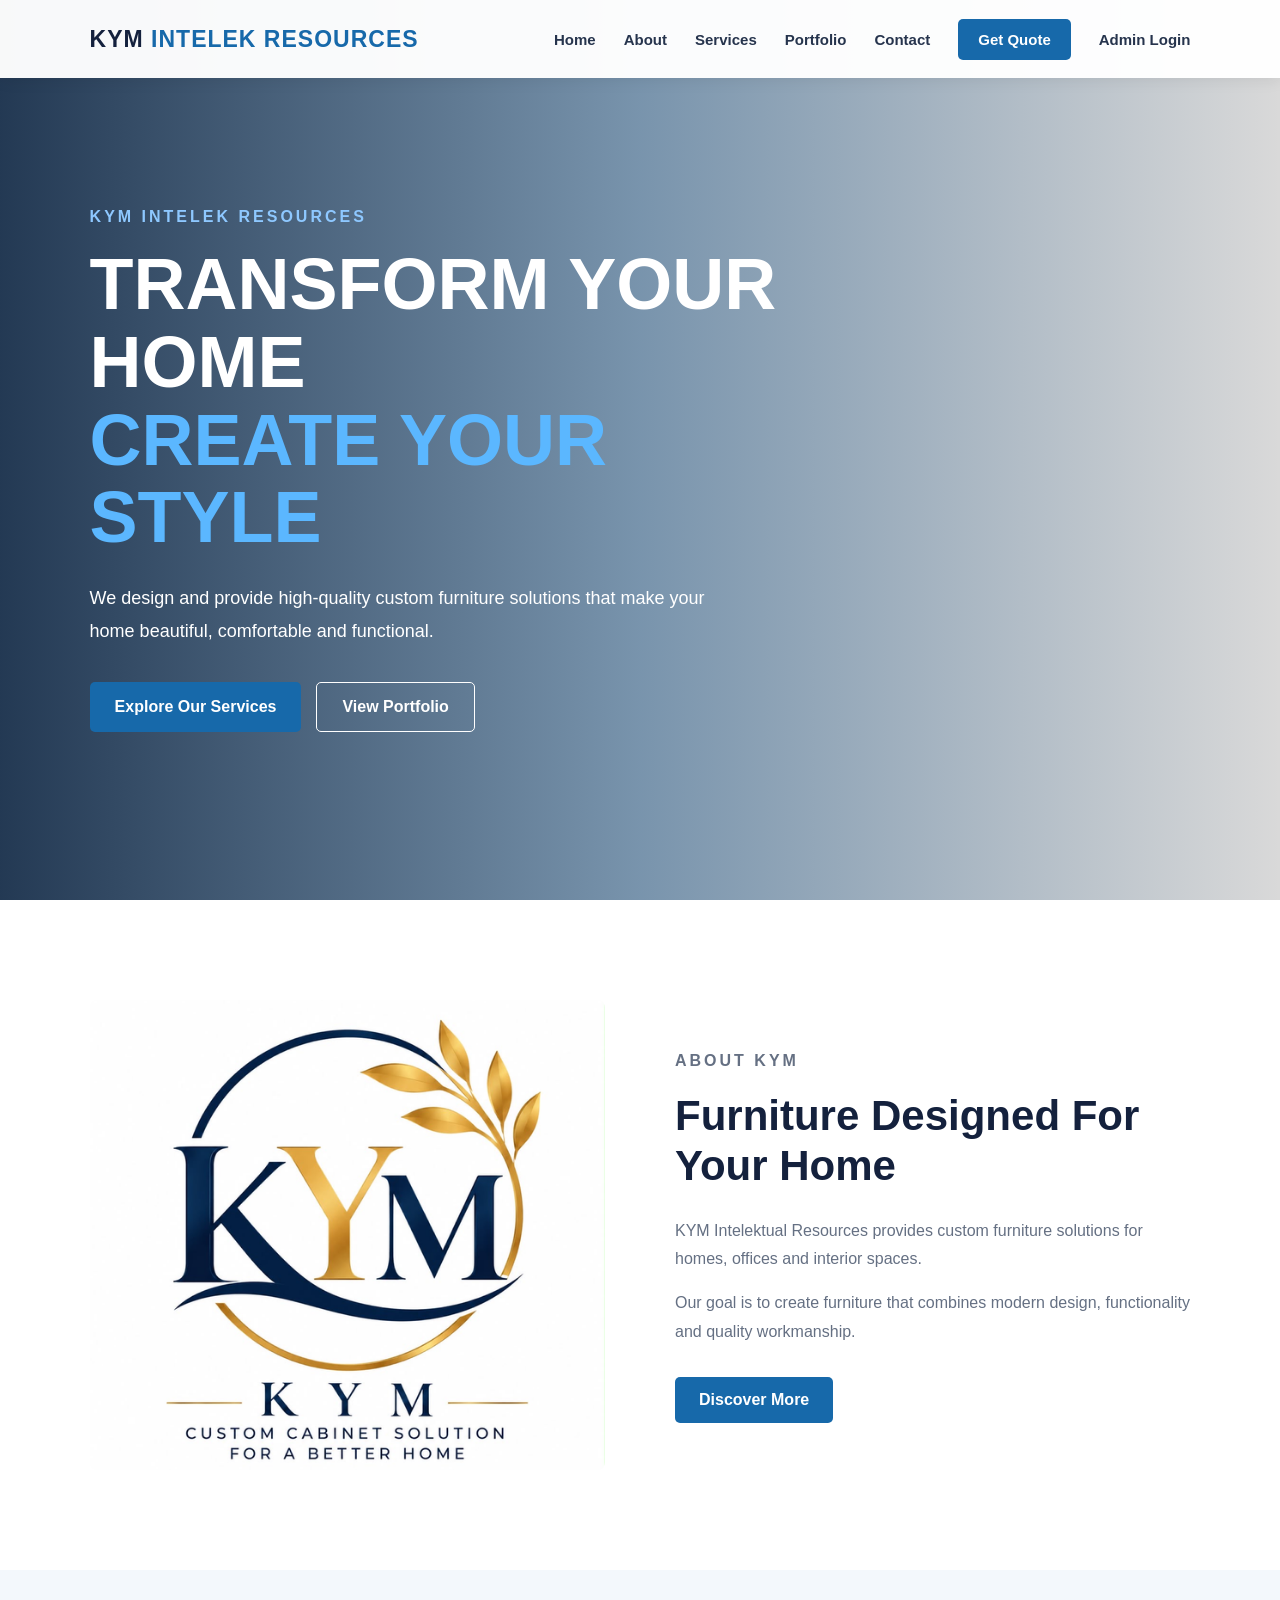
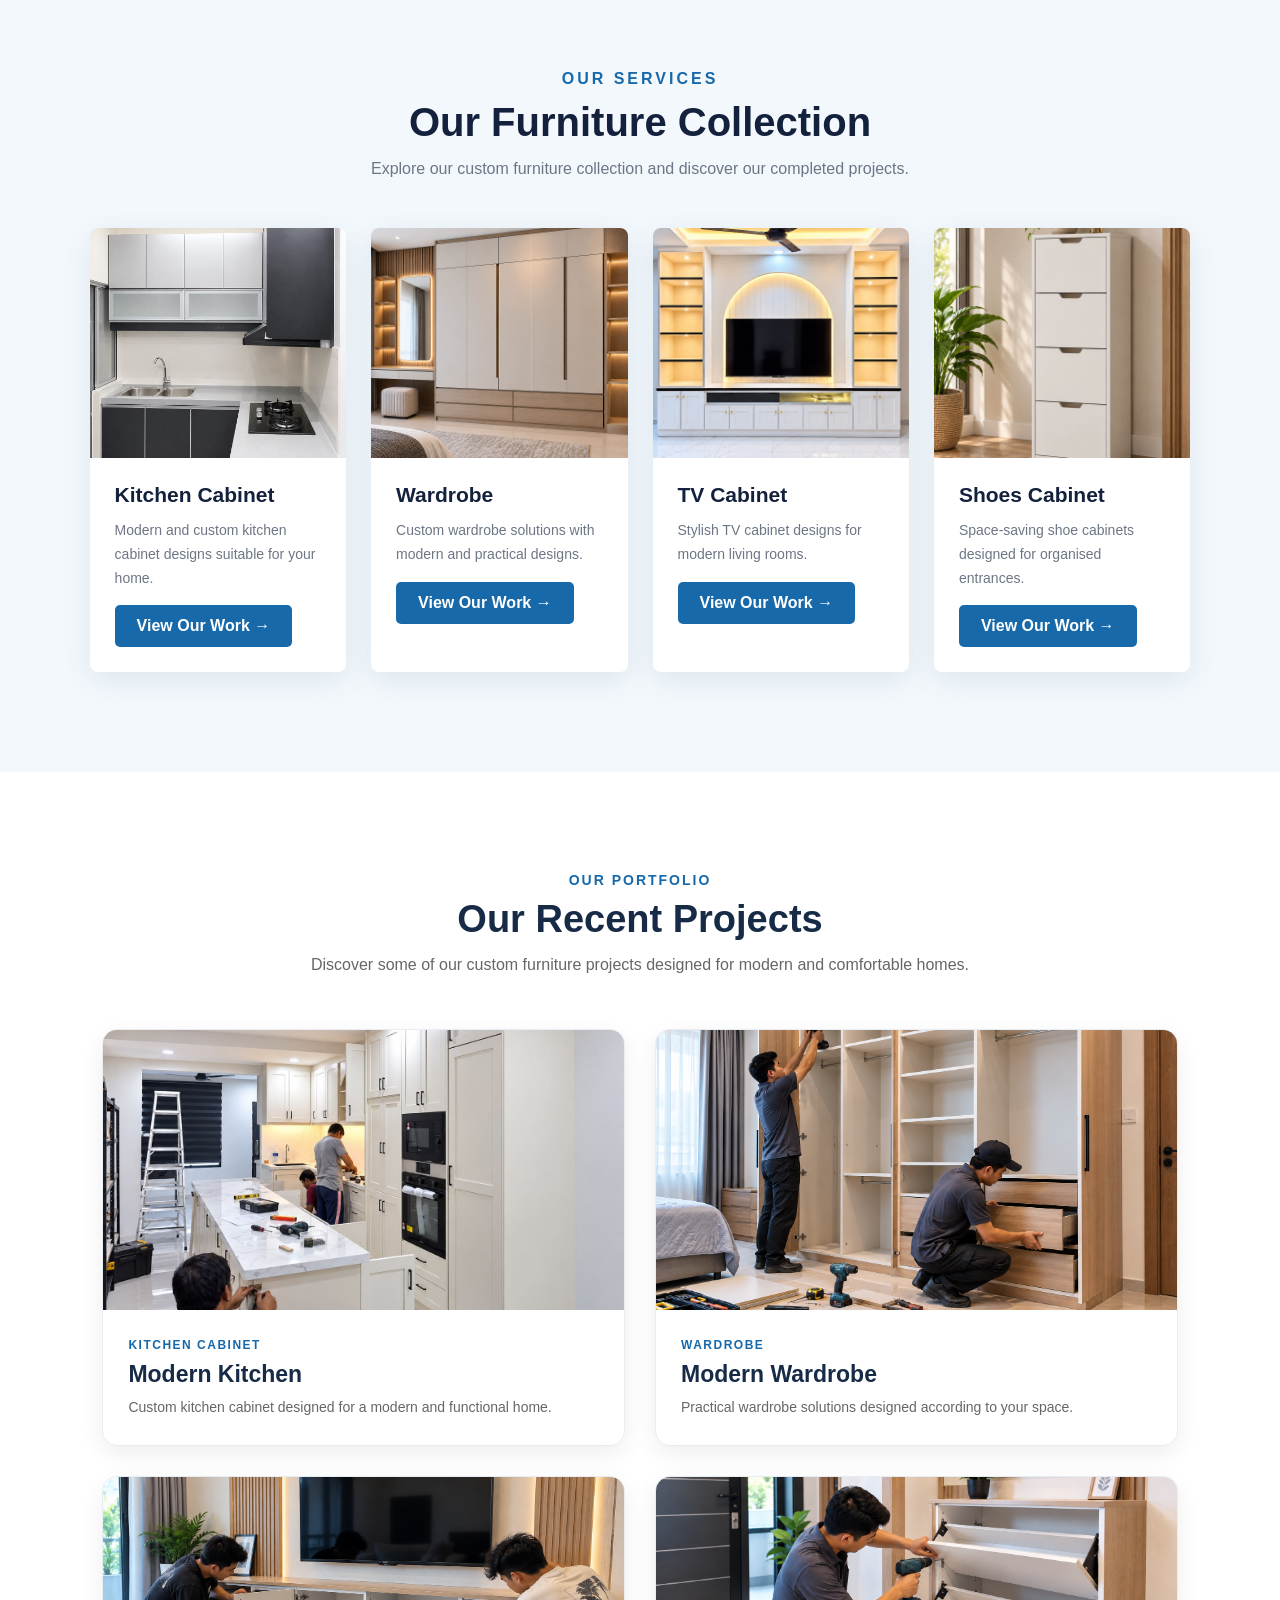
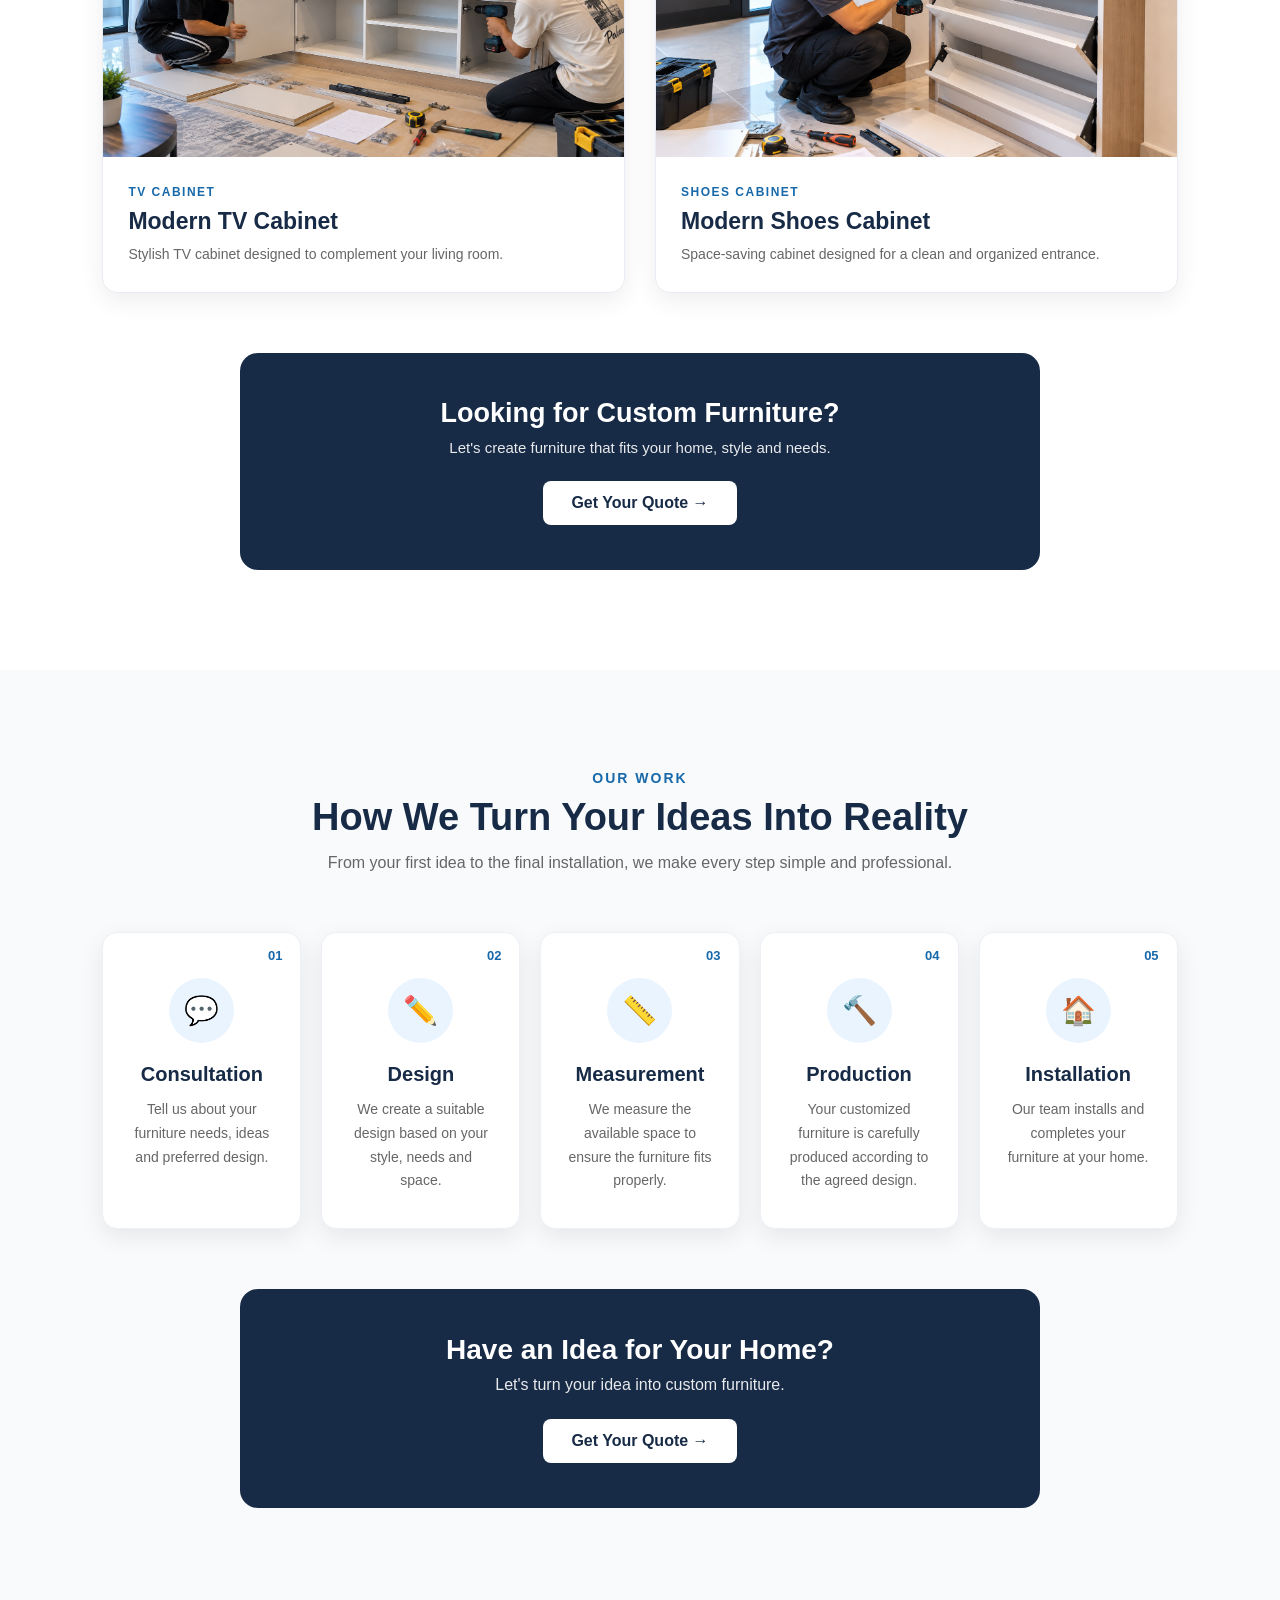
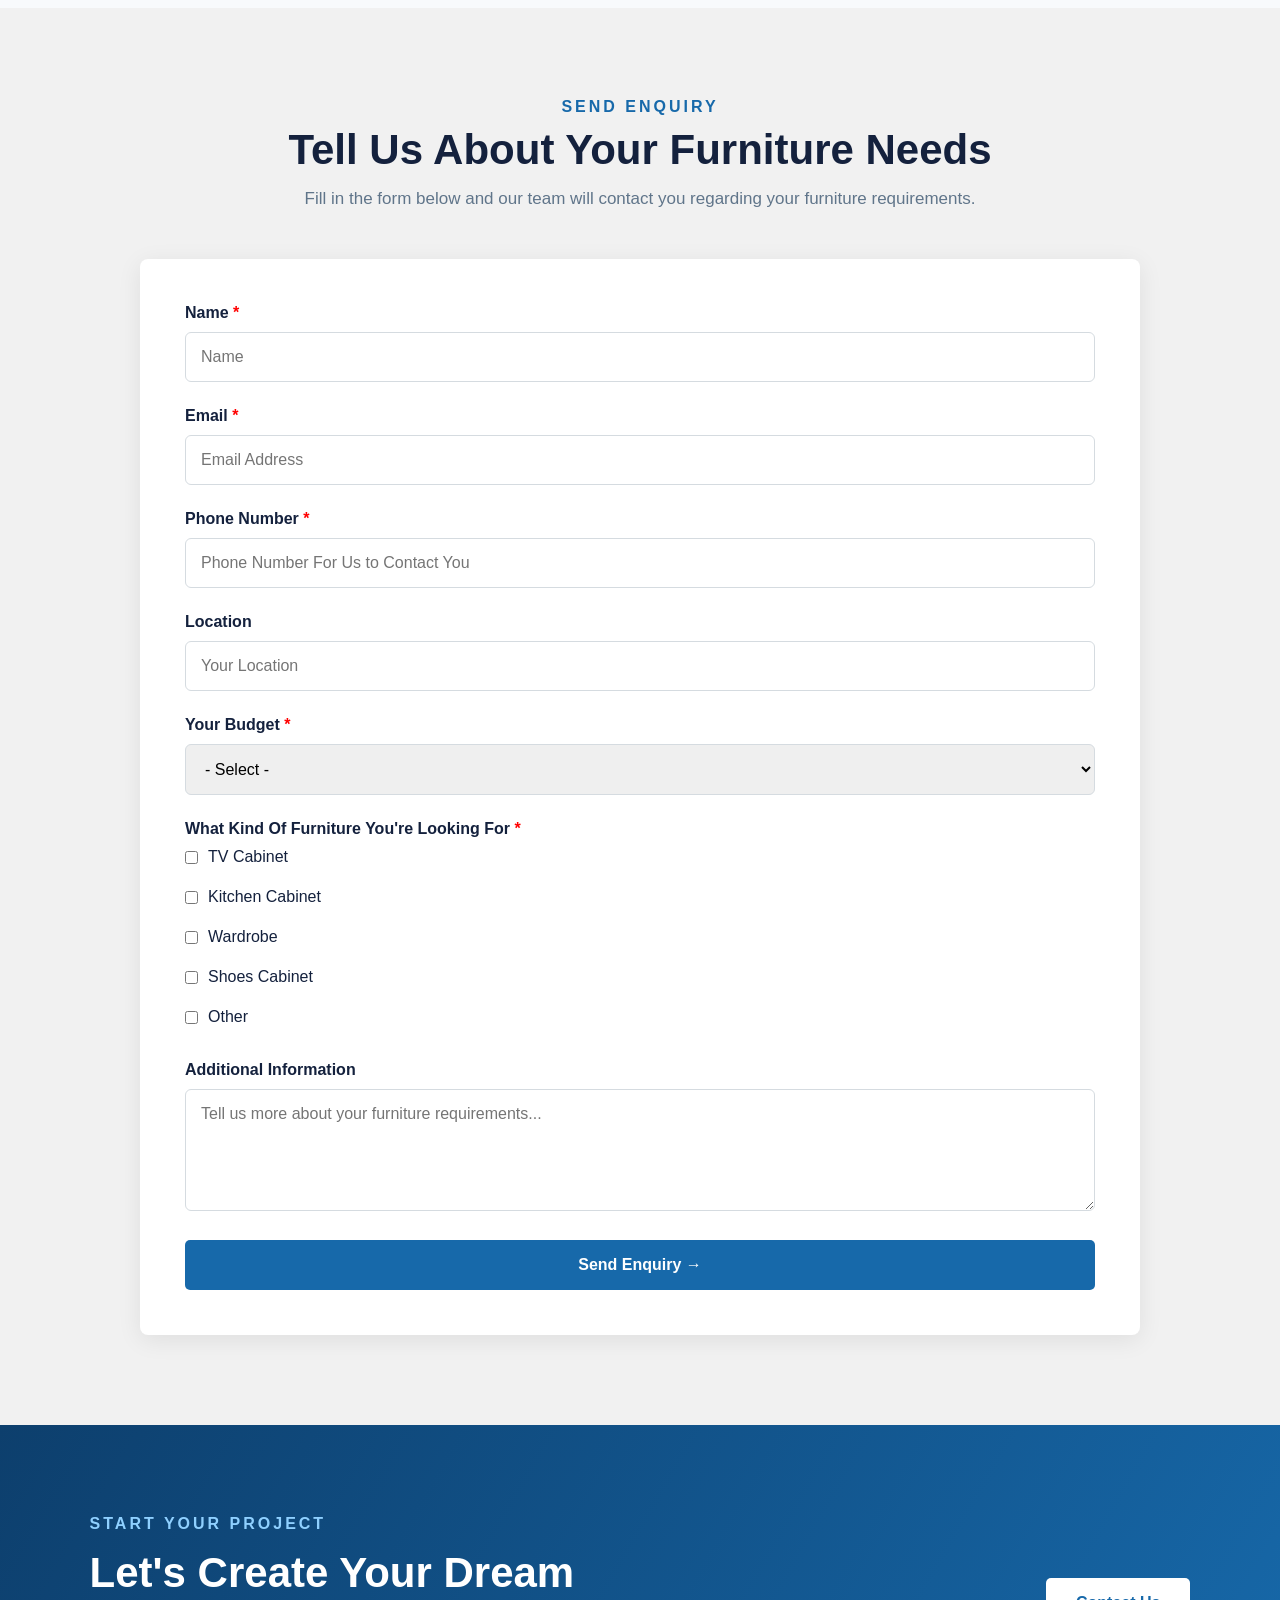
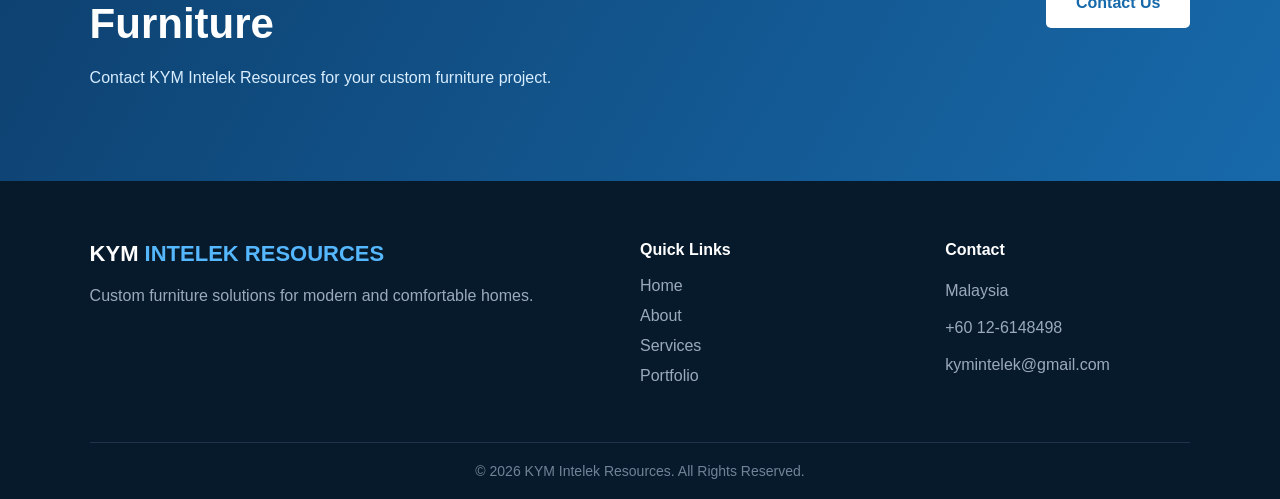
==== commit b5116196: "Add logo about images" ====
--- a/index.html
+++ b/index.html
@@ -88,7 +88,7 @@
         <div class="about-image">
 
             <img
-                src="images/logokym.jpeg.jpeg"
+                src="images/KYM LOGO.png"
                 alt="KYM Furniture">
 
         </div>
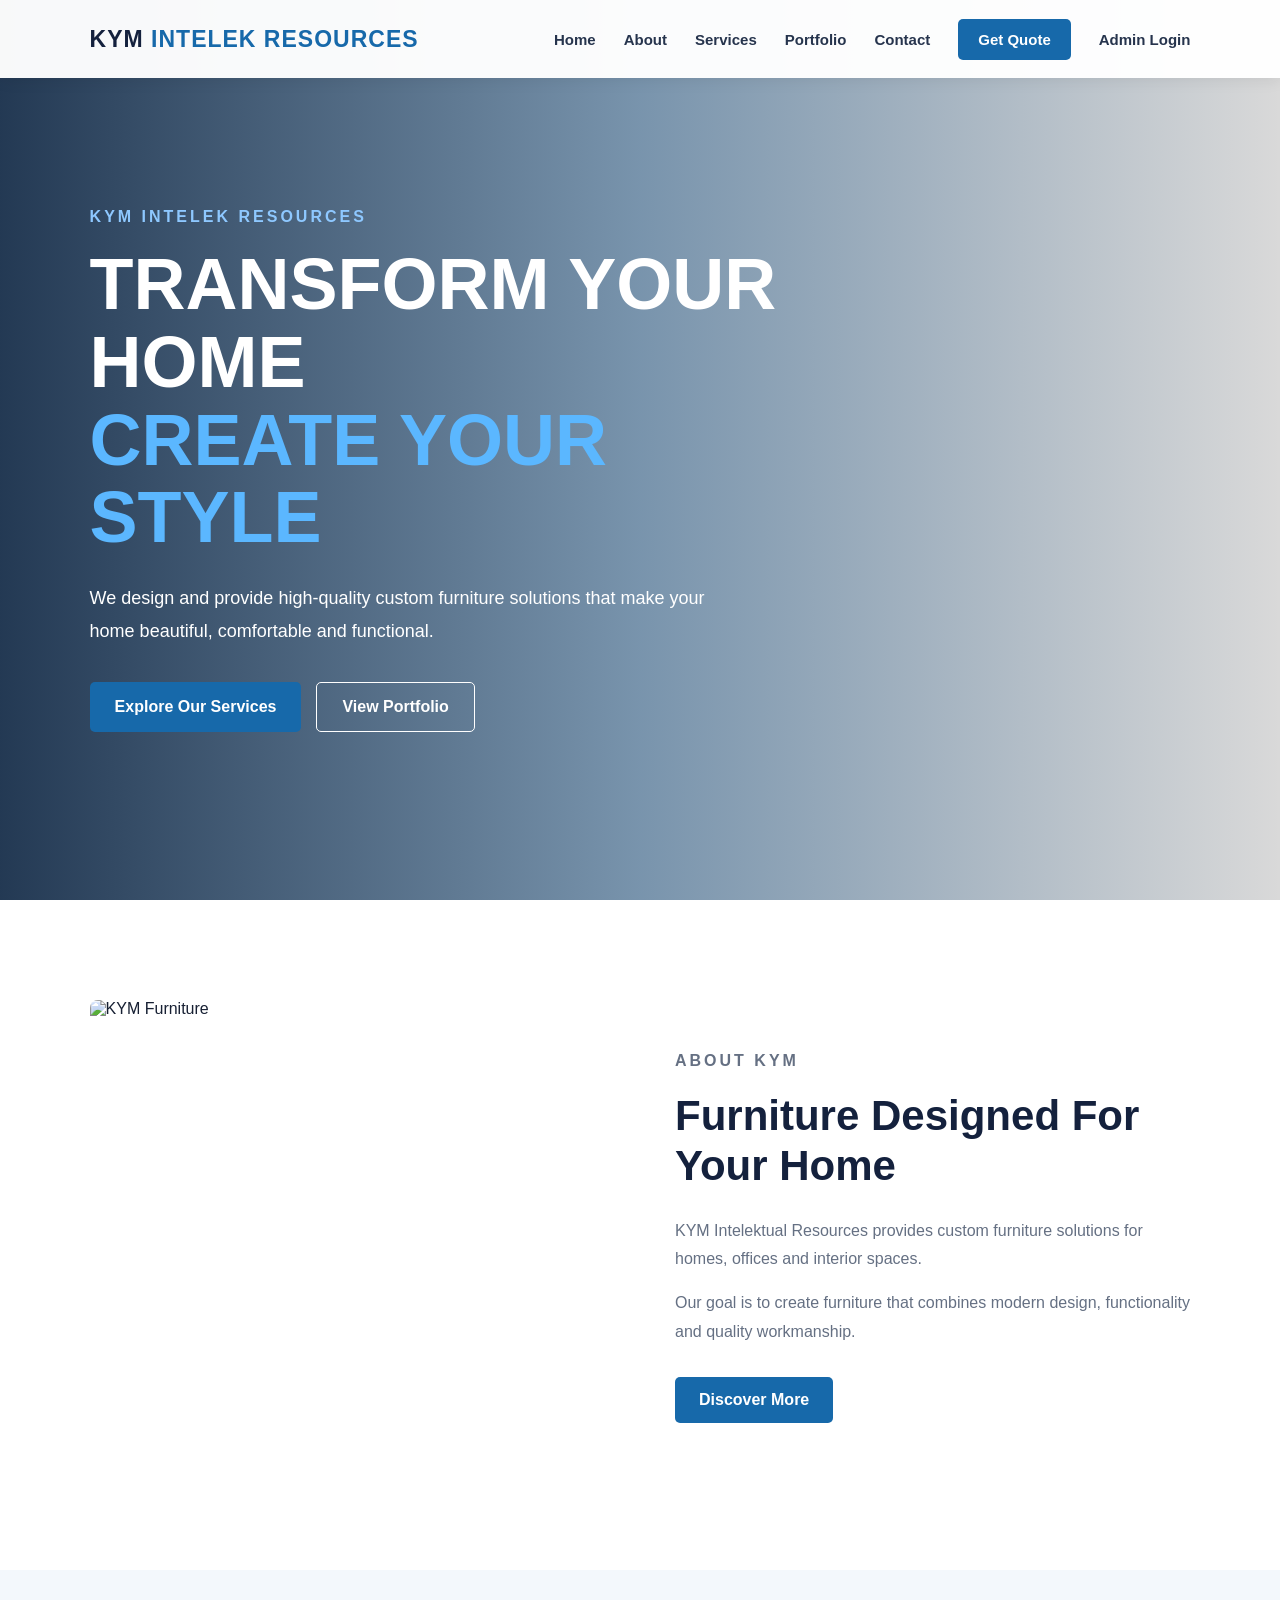
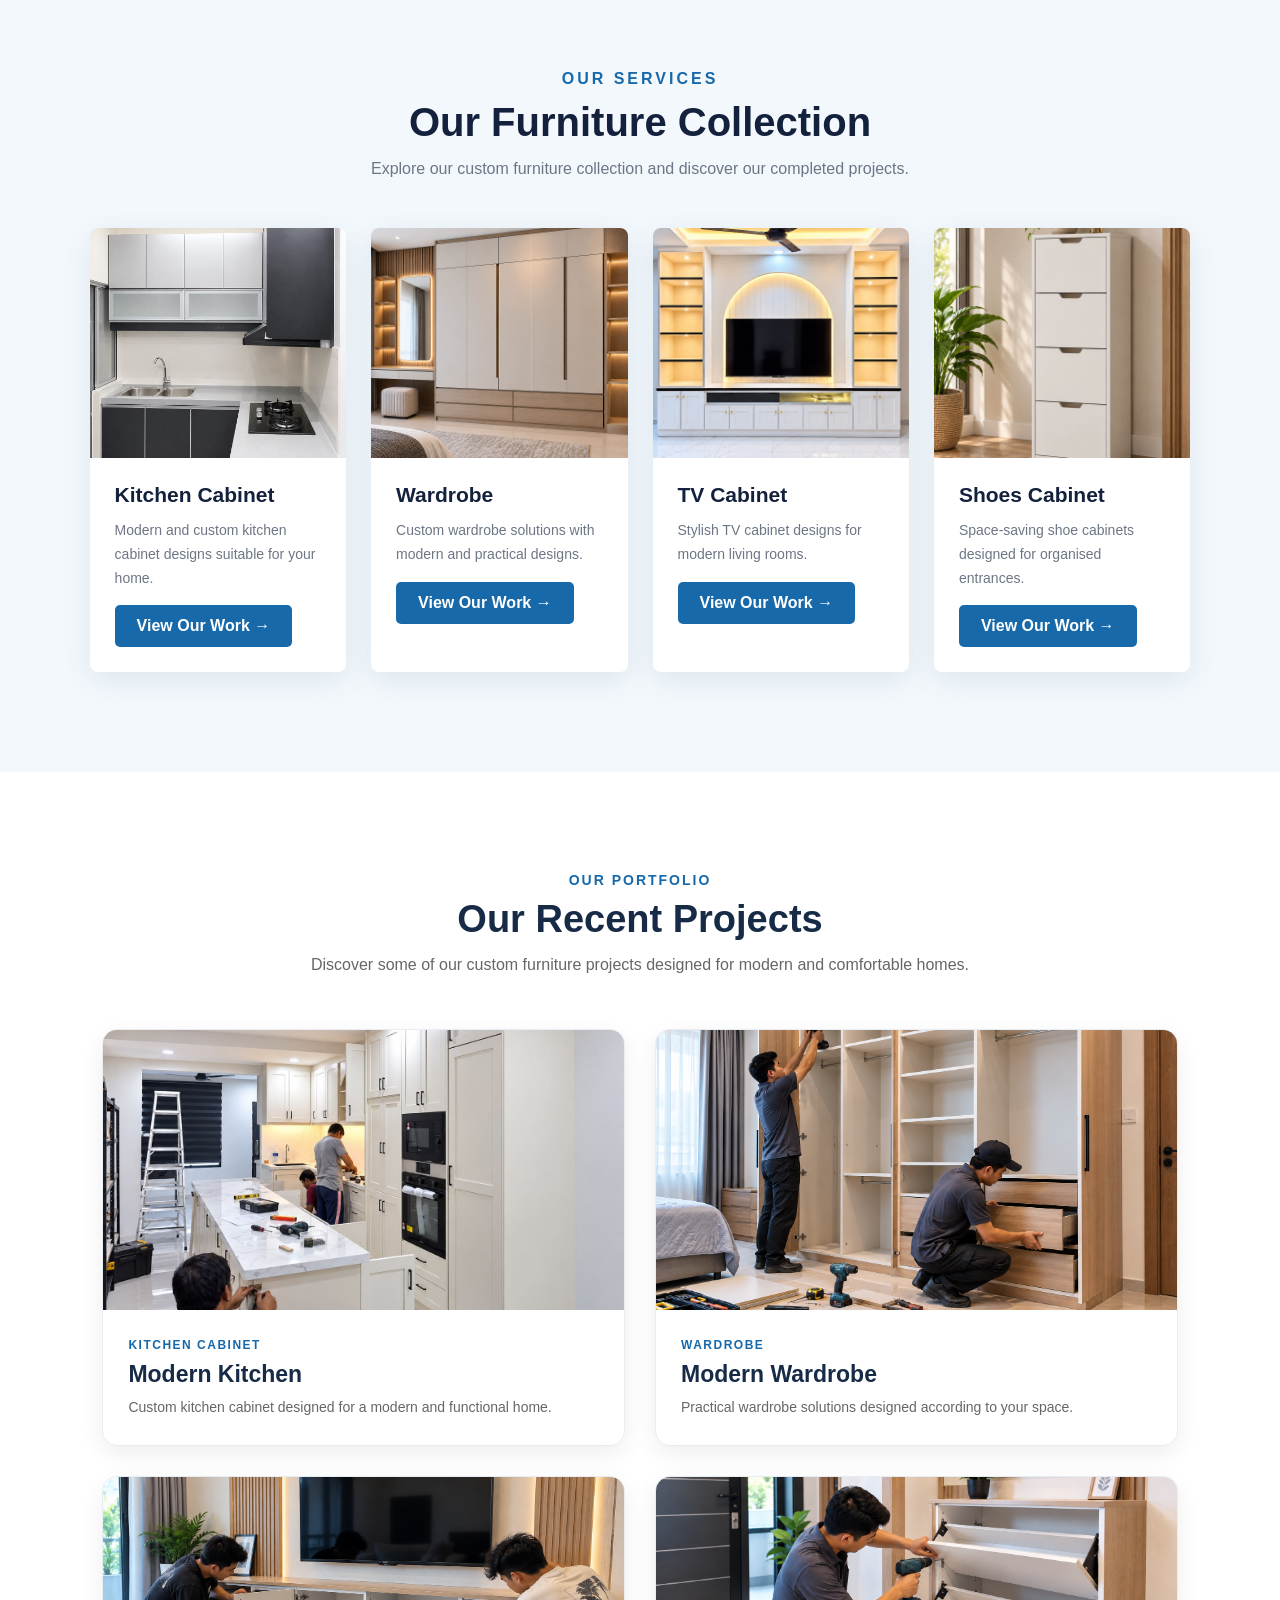
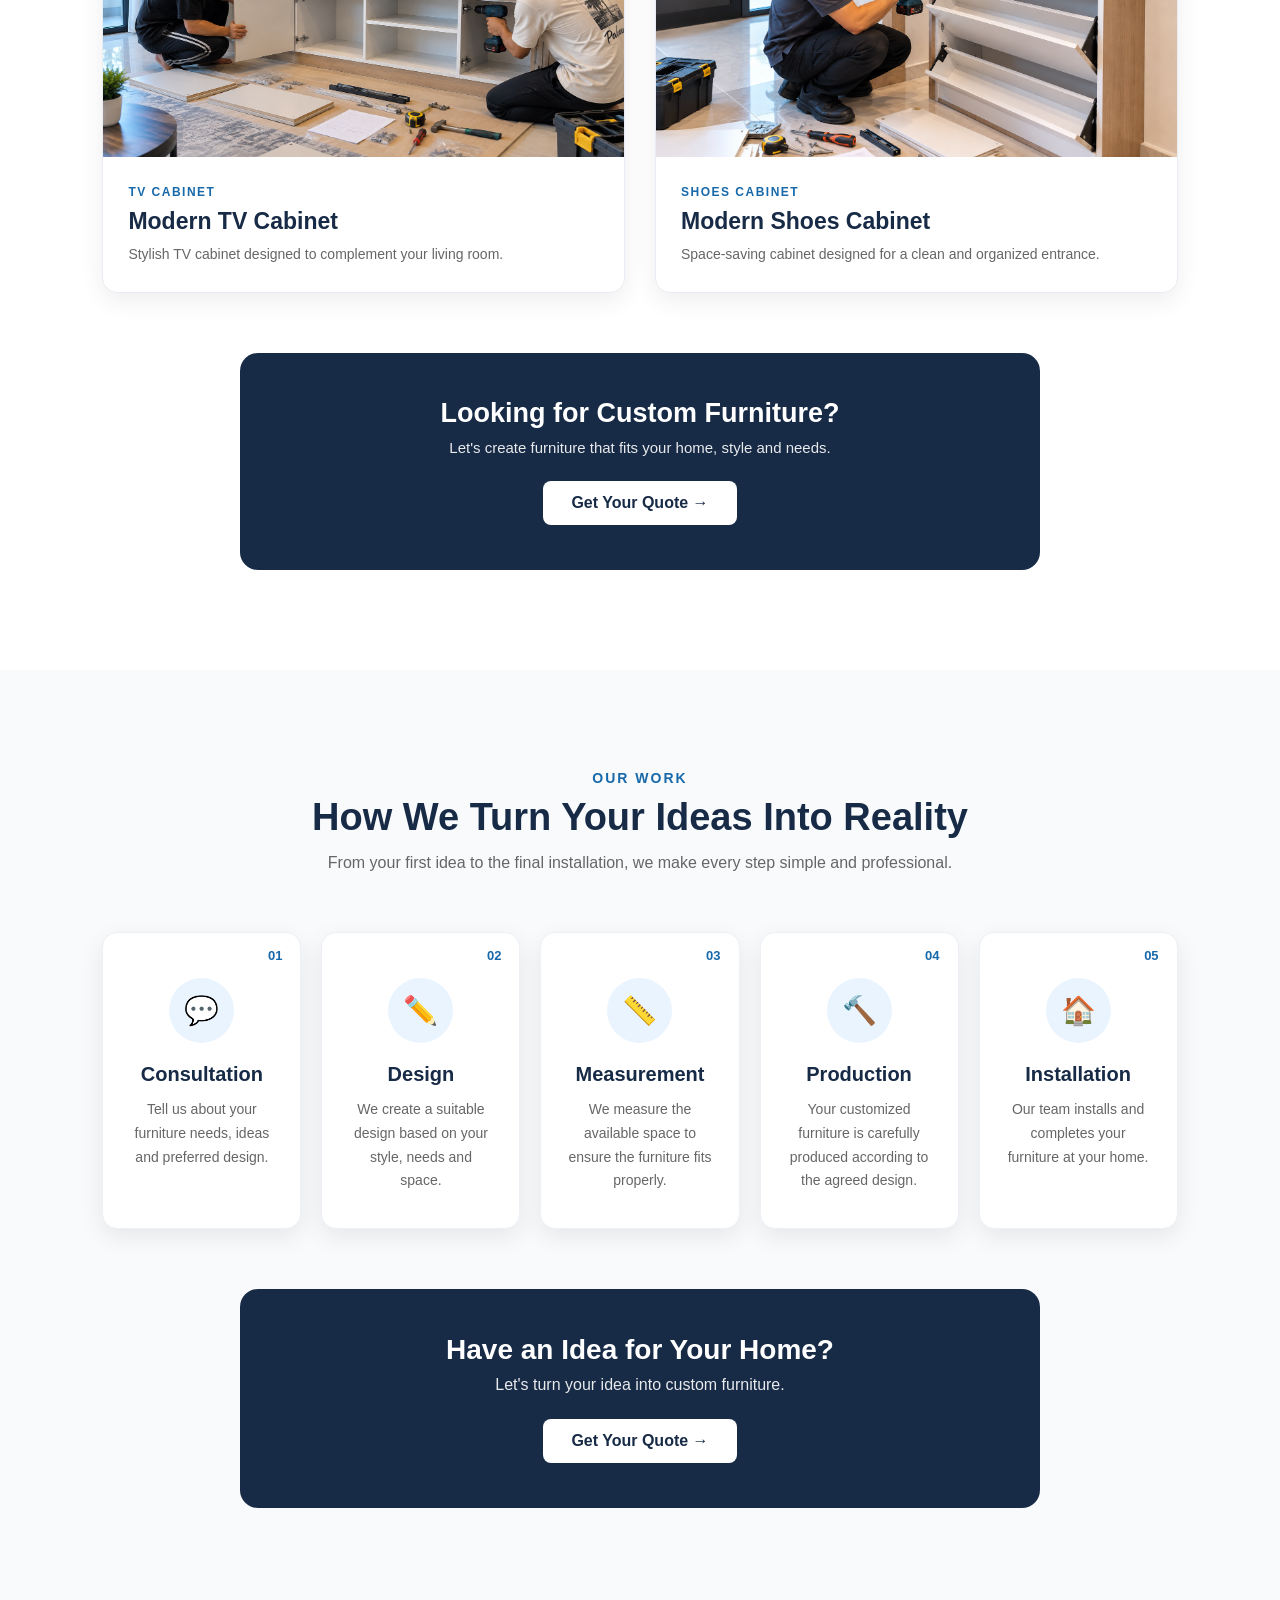
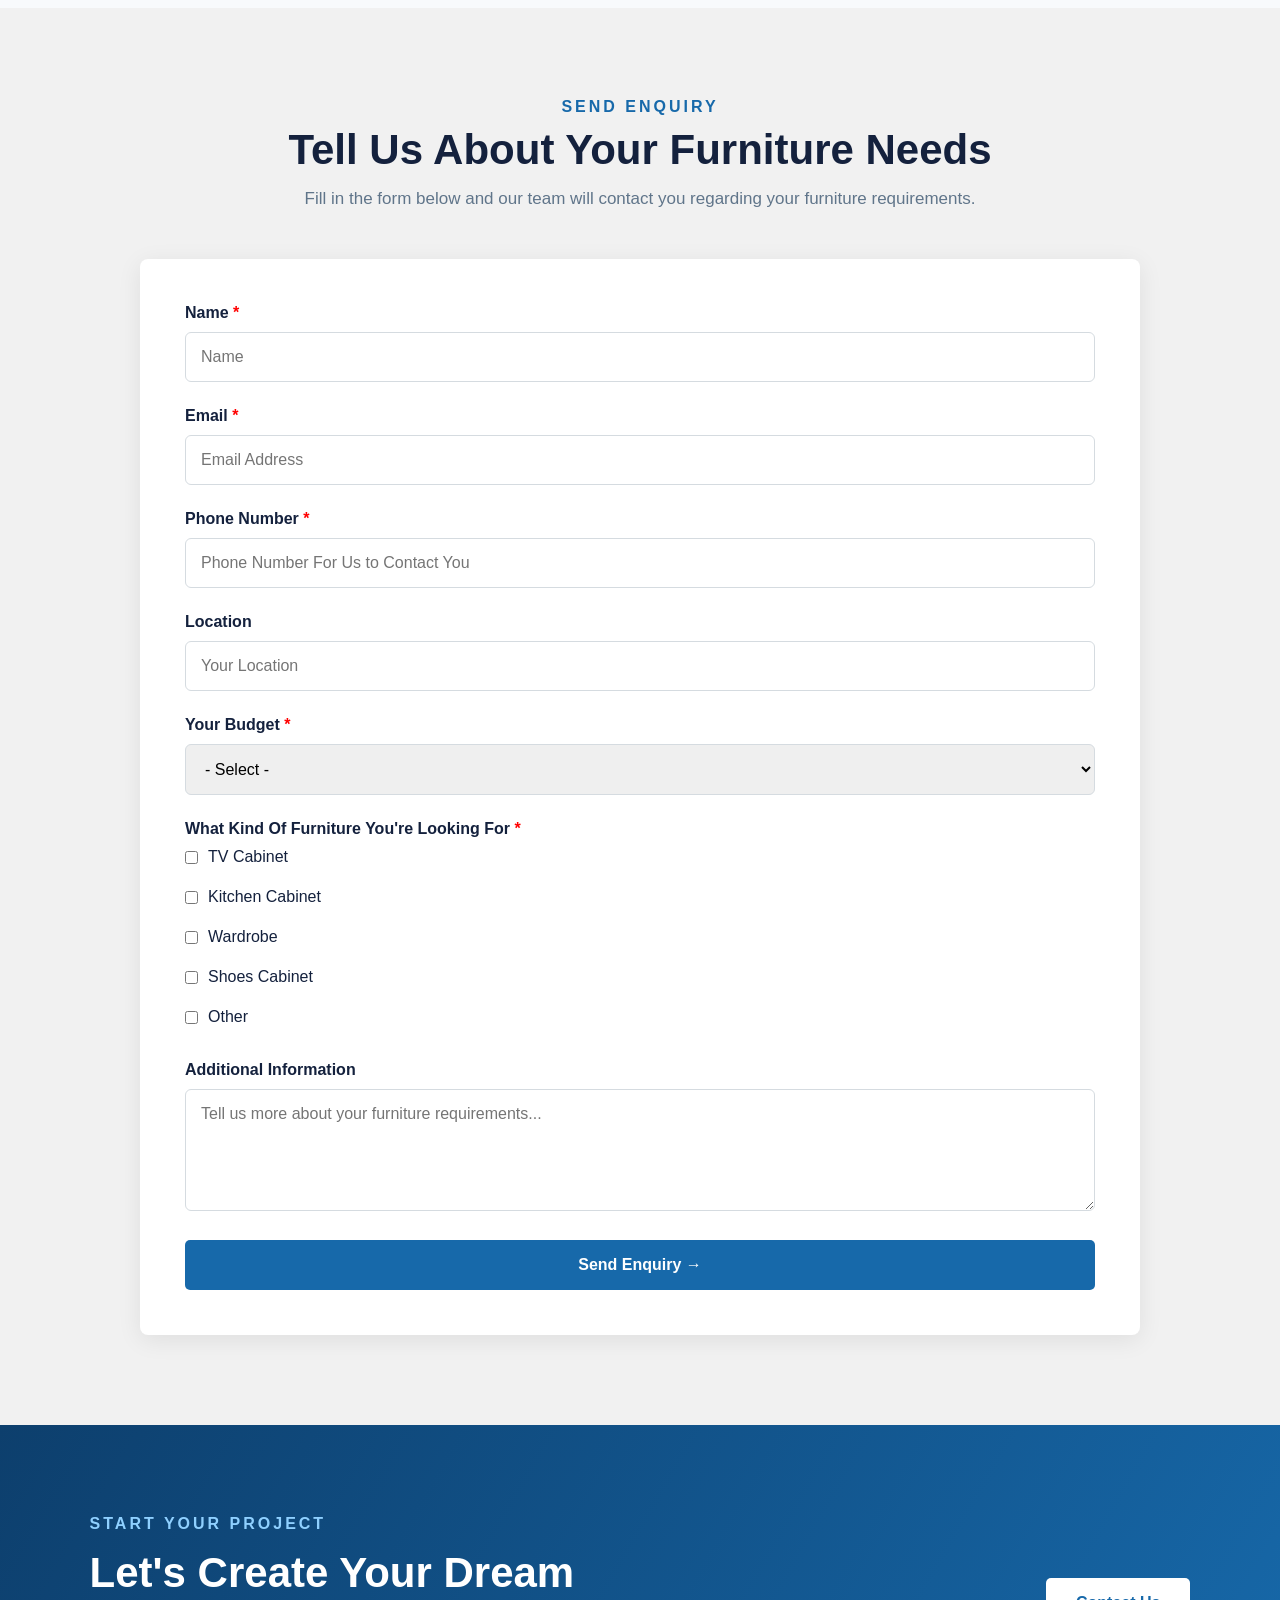
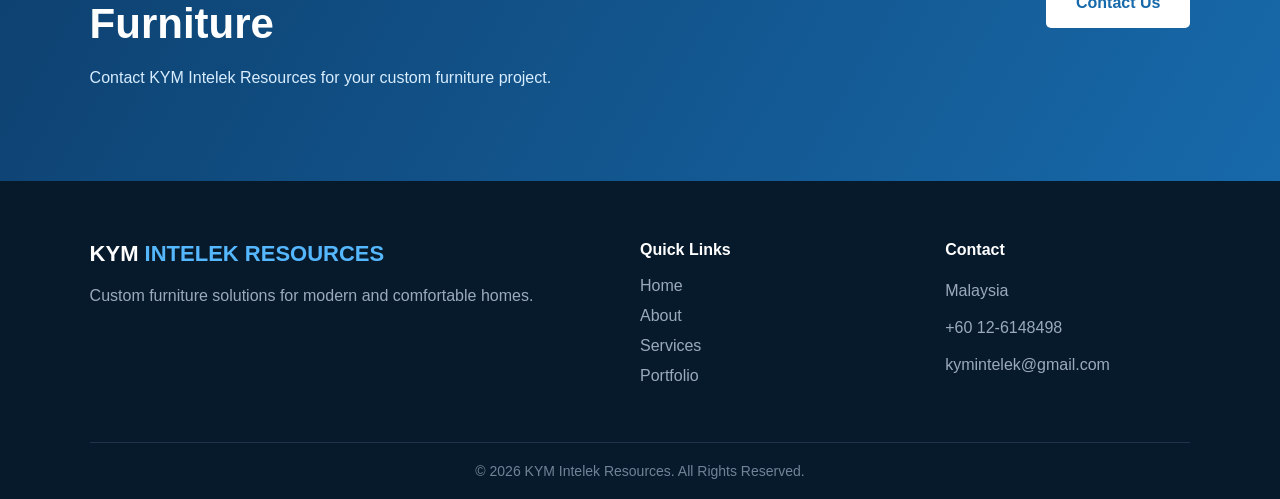
==== commit 0737ecee: "Update Website" ====
--- a/index.html
+++ b/index.html
@@ -88,7 +88,7 @@
         <div class="about-image">
 
             <img
-                src="images/KYM LOGO.png"
+                src="d:\FYP\images\KYM logo new.png"
                 alt="KYM Furniture">
 
         </div>
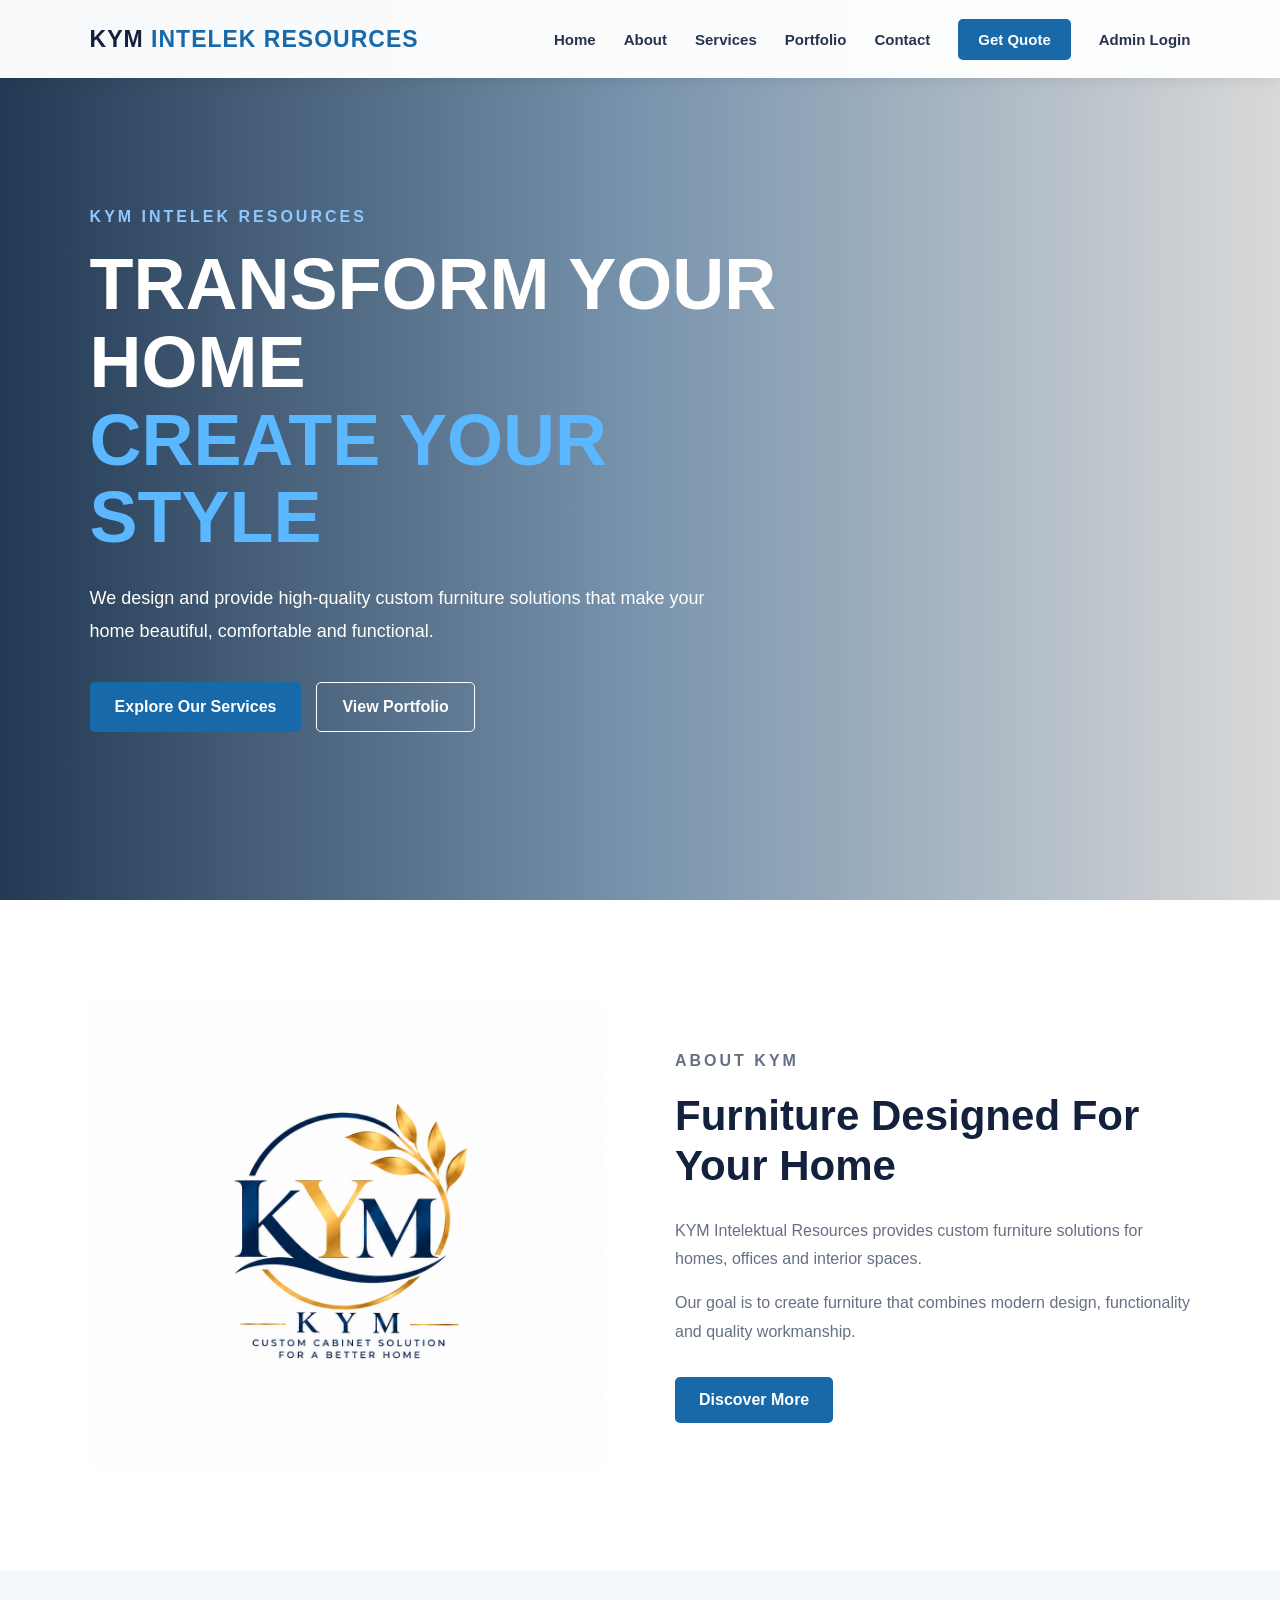
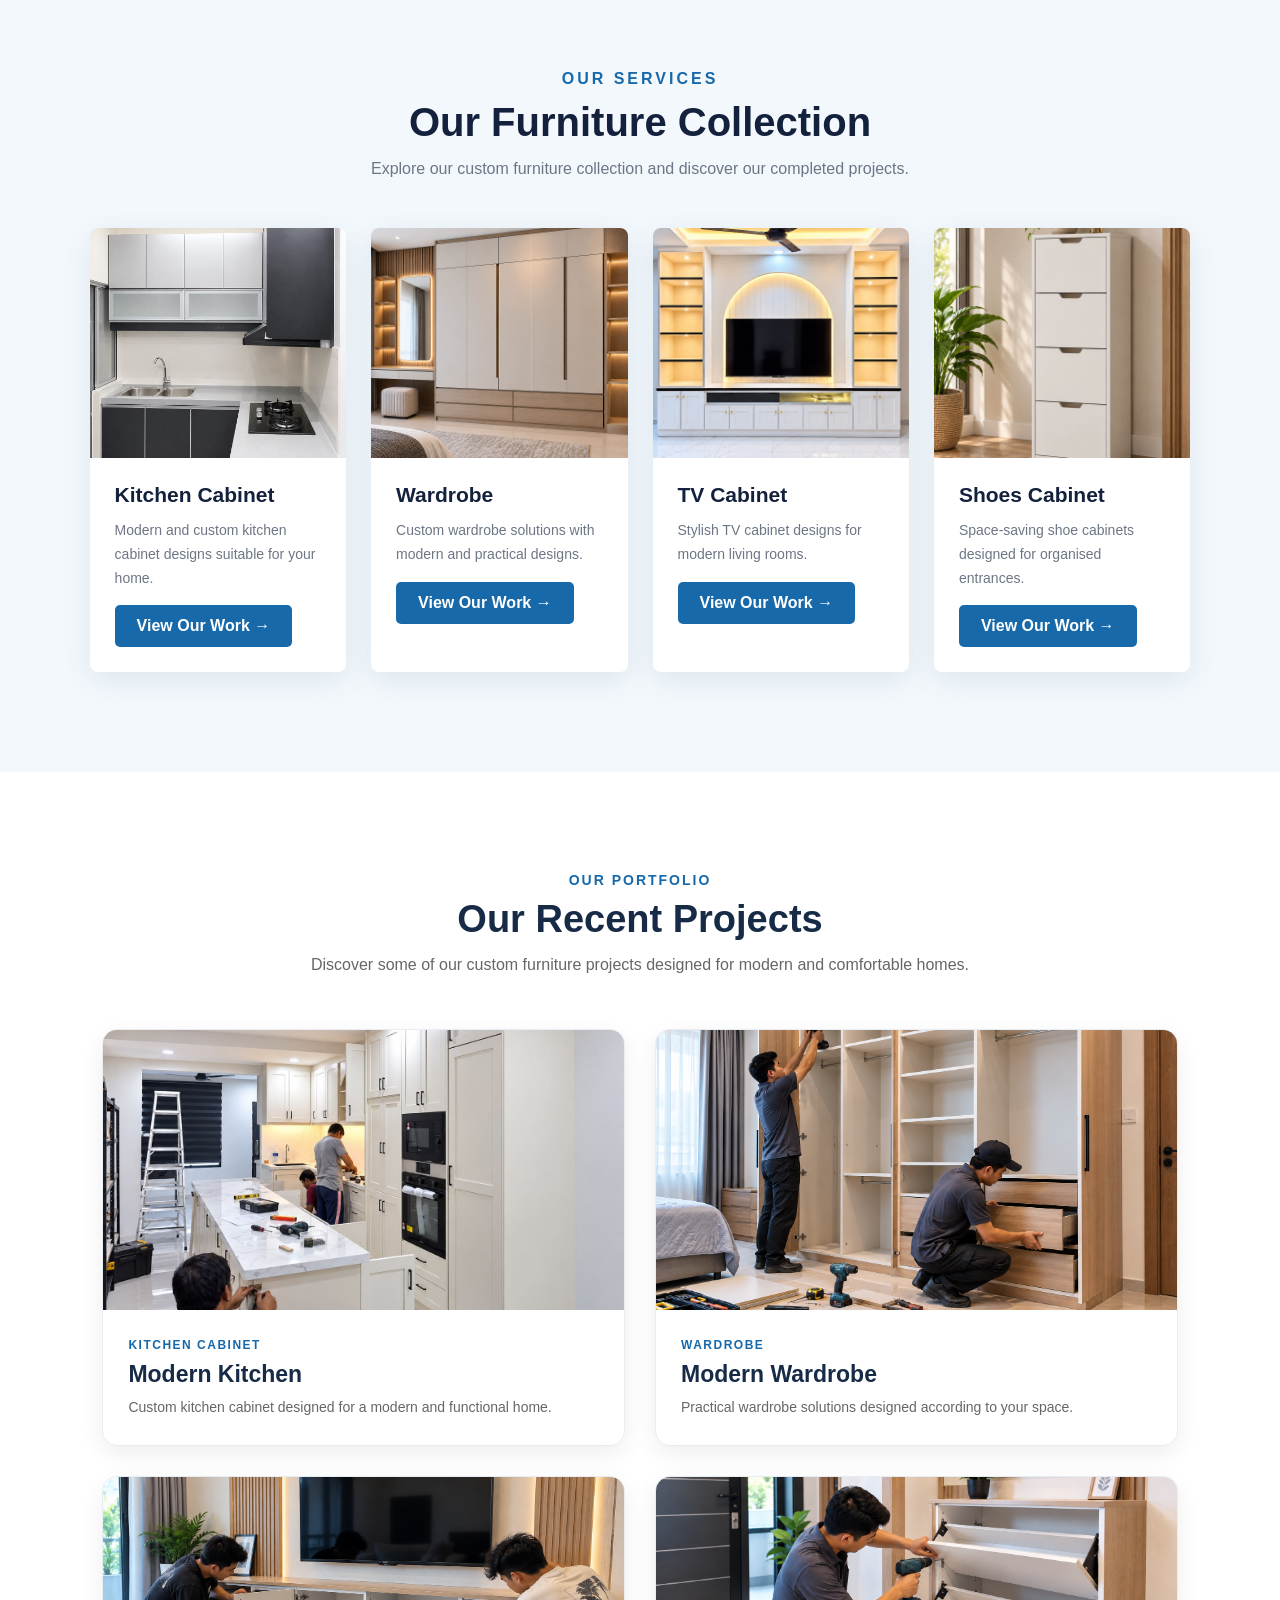
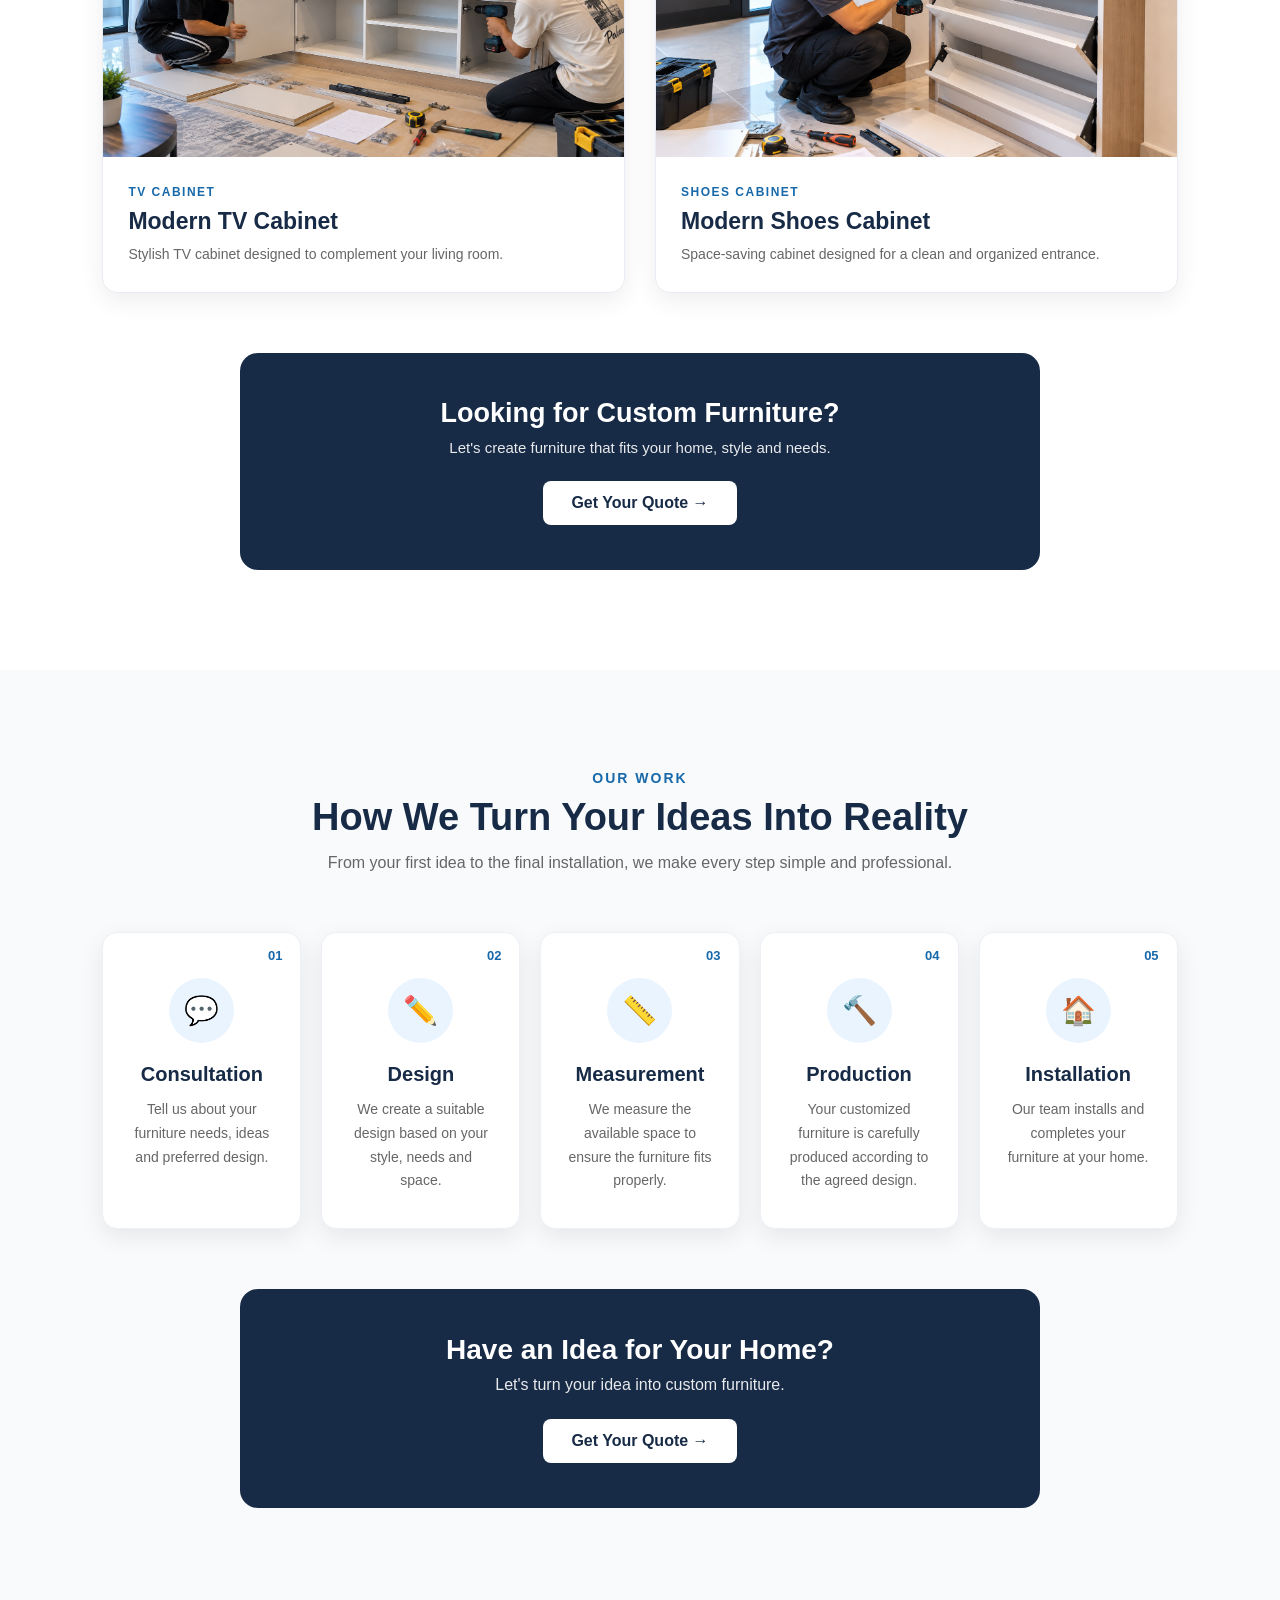
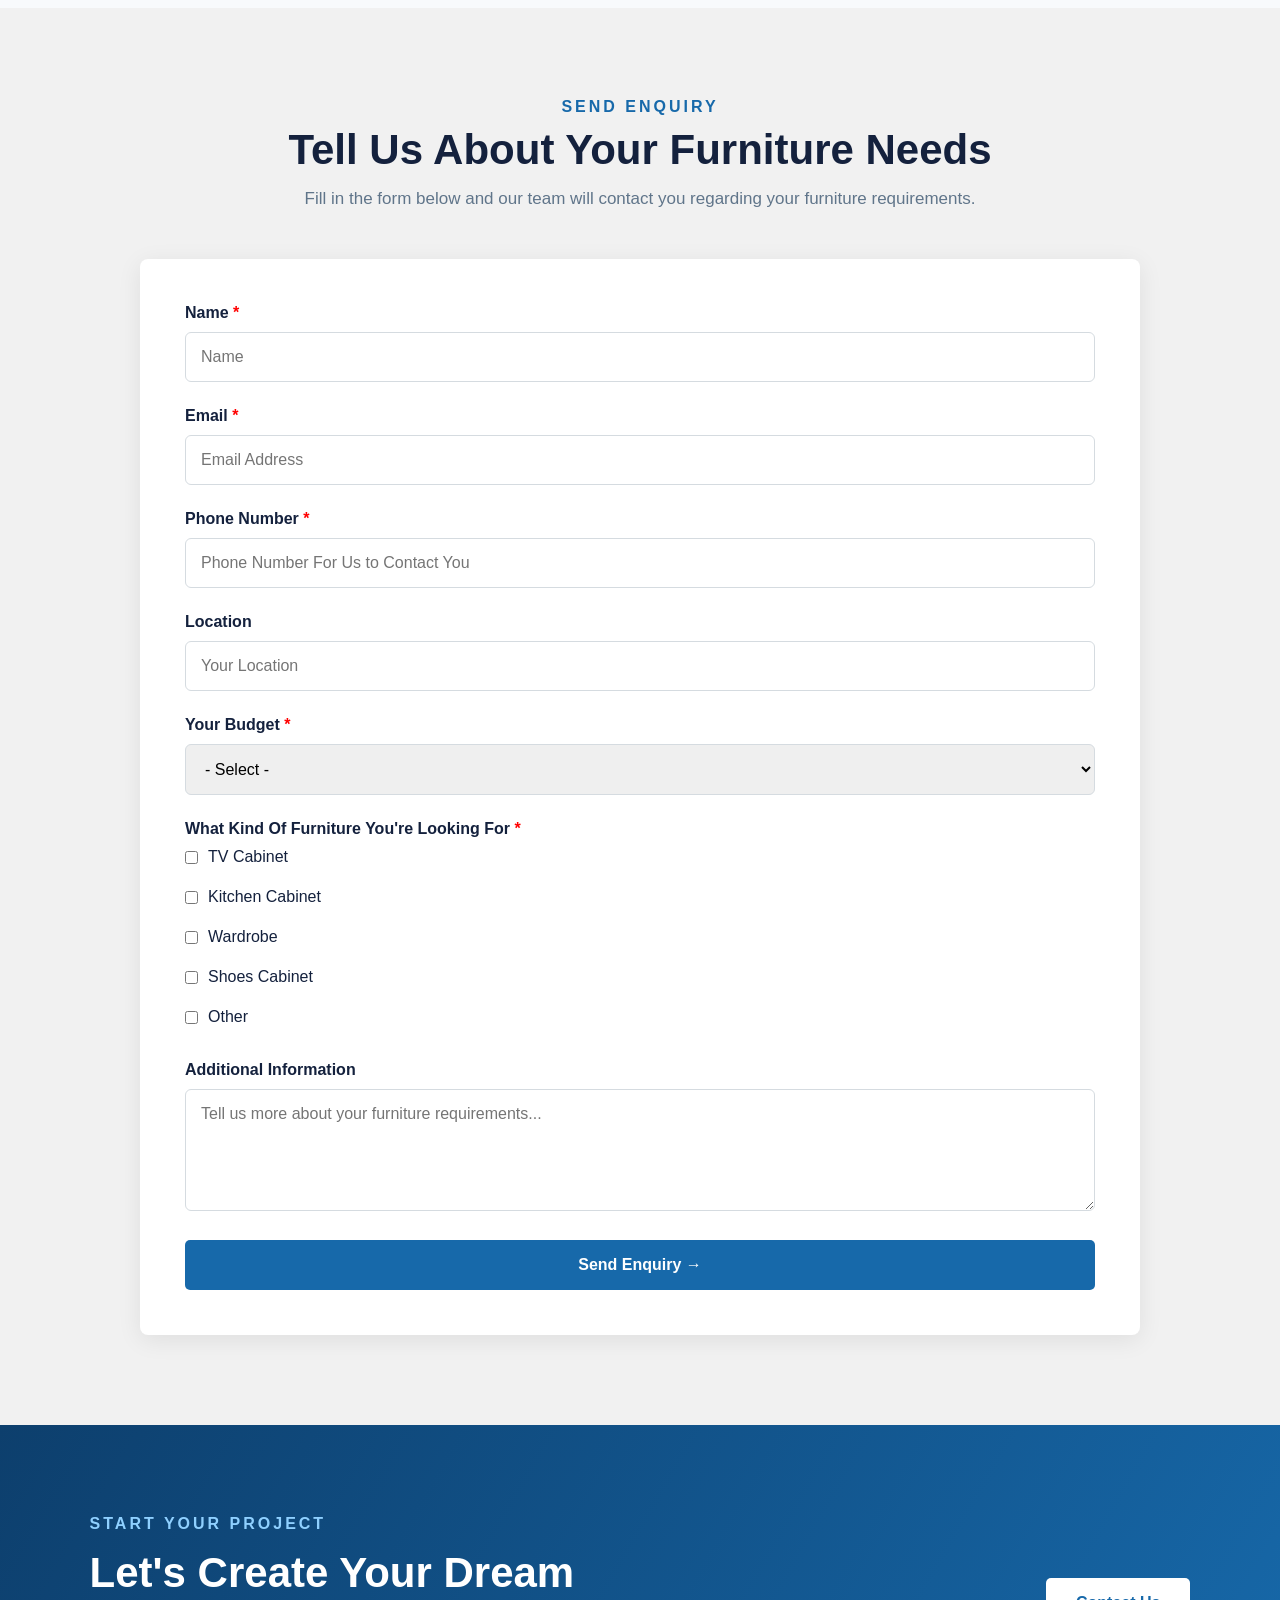
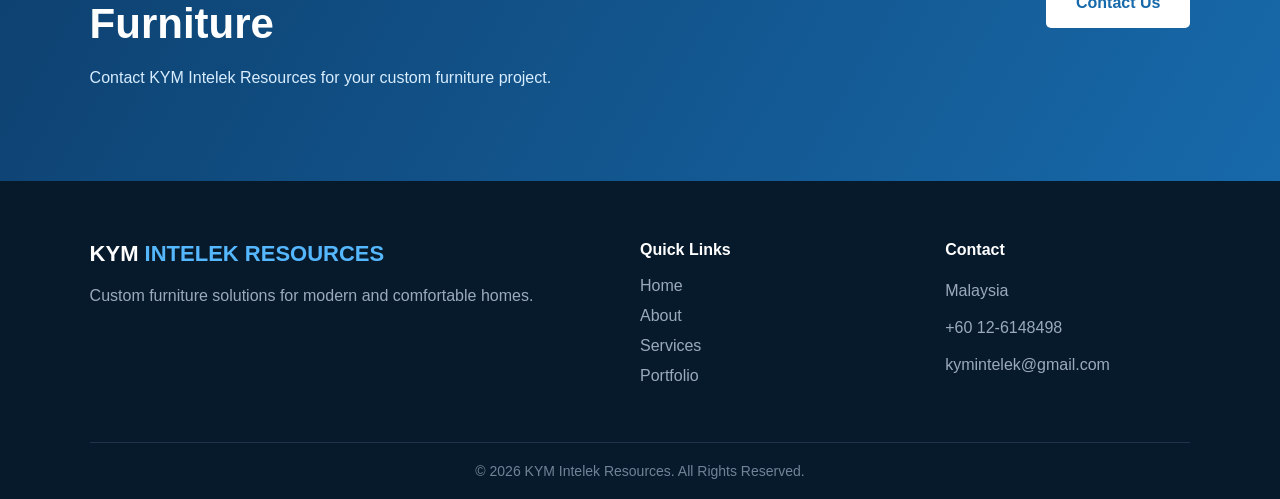
==== commit 2ab150db: "Update Website" ====
--- a/index.html
+++ b/index.html
@@ -88,7 +88,7 @@
         <div class="about-image">
 
             <img
-                src="d:\FYP\images\KYM logo new.png"
+                src="images/KYM logo new.png"
                 alt="KYM Furniture">
 
         </div>
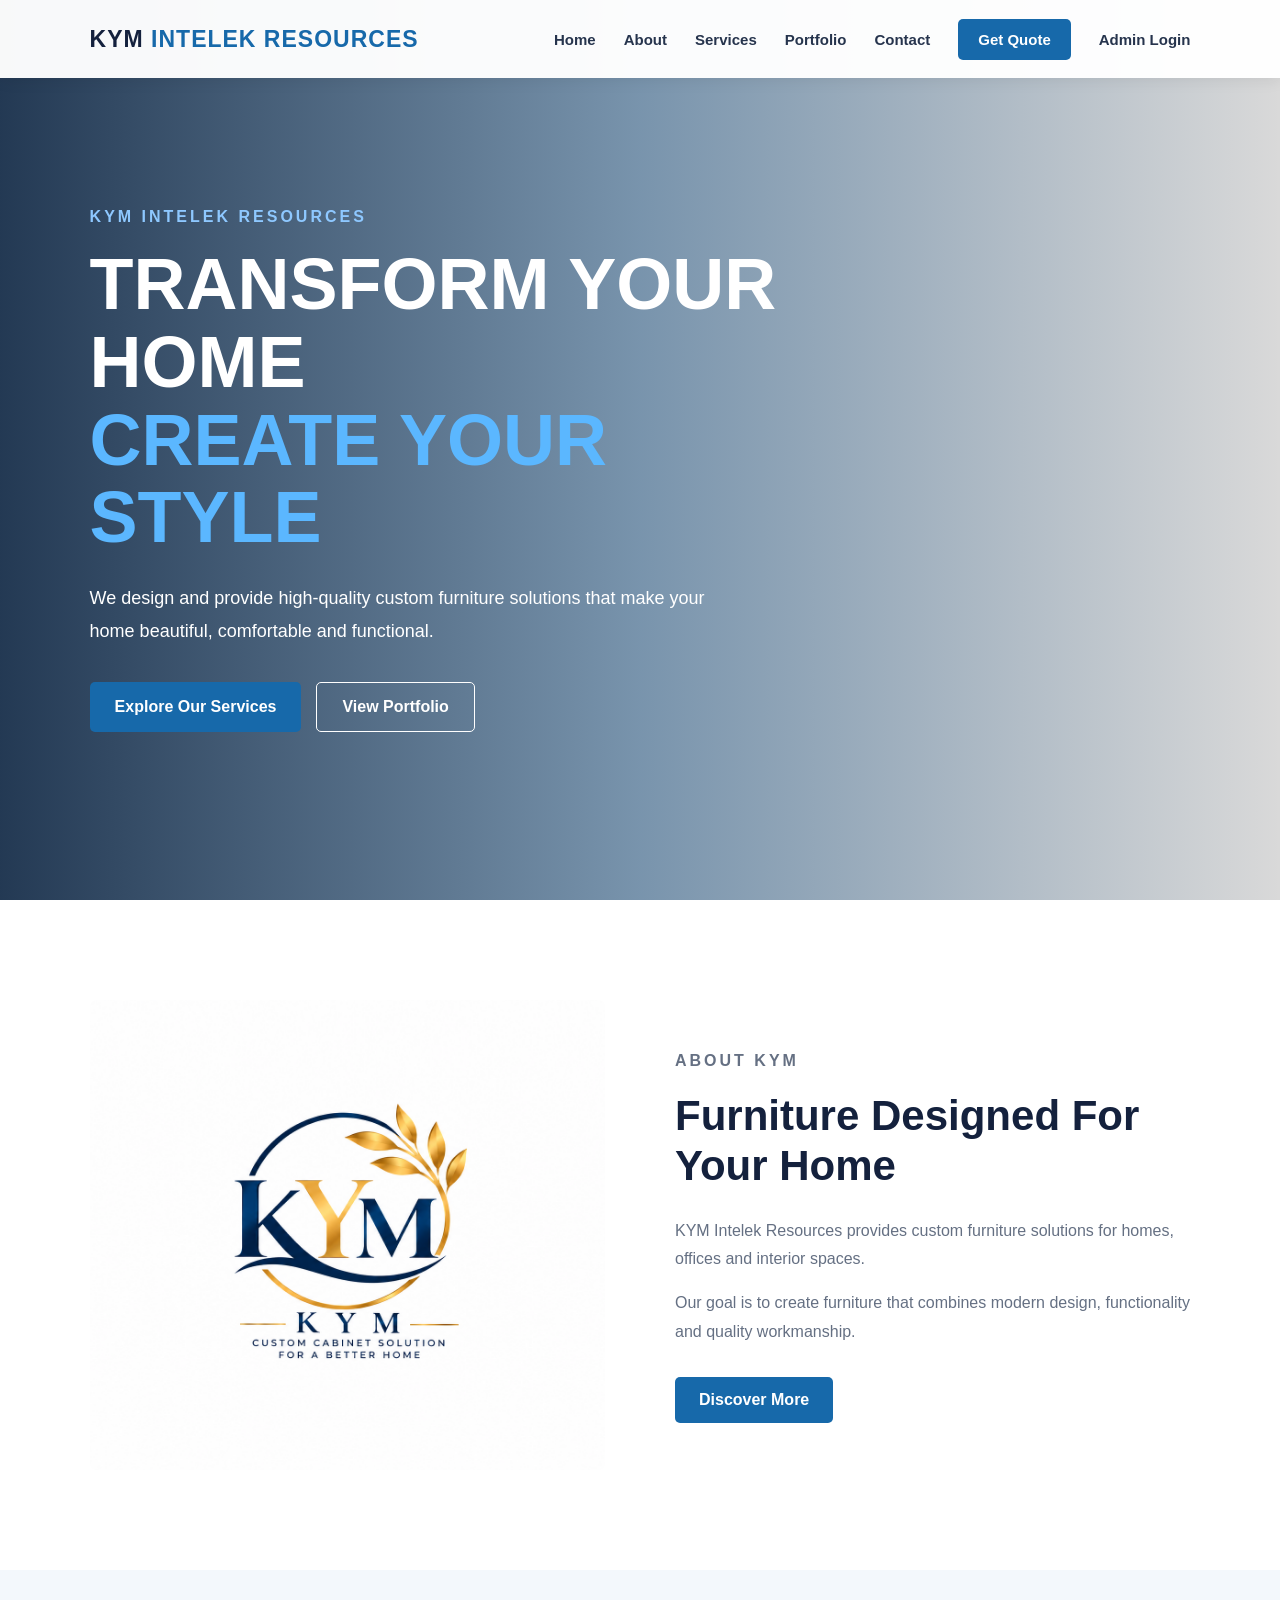
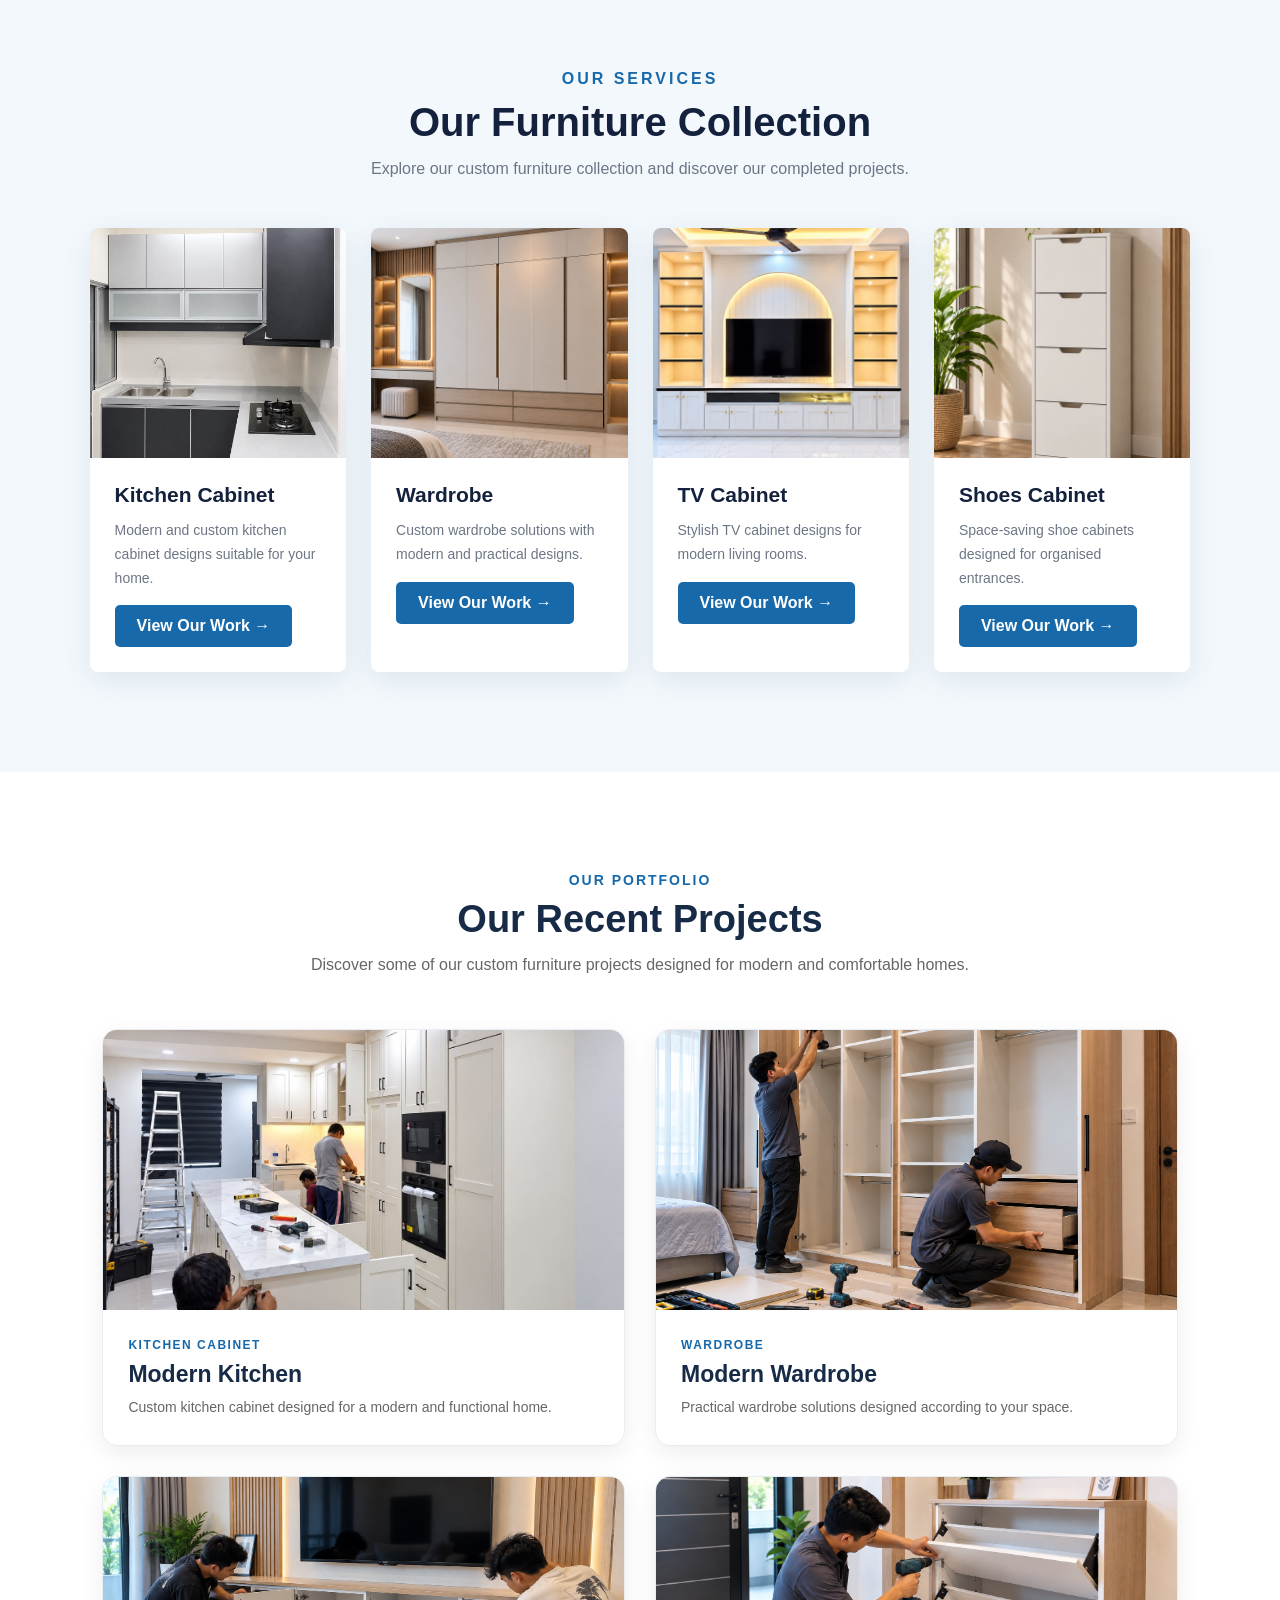
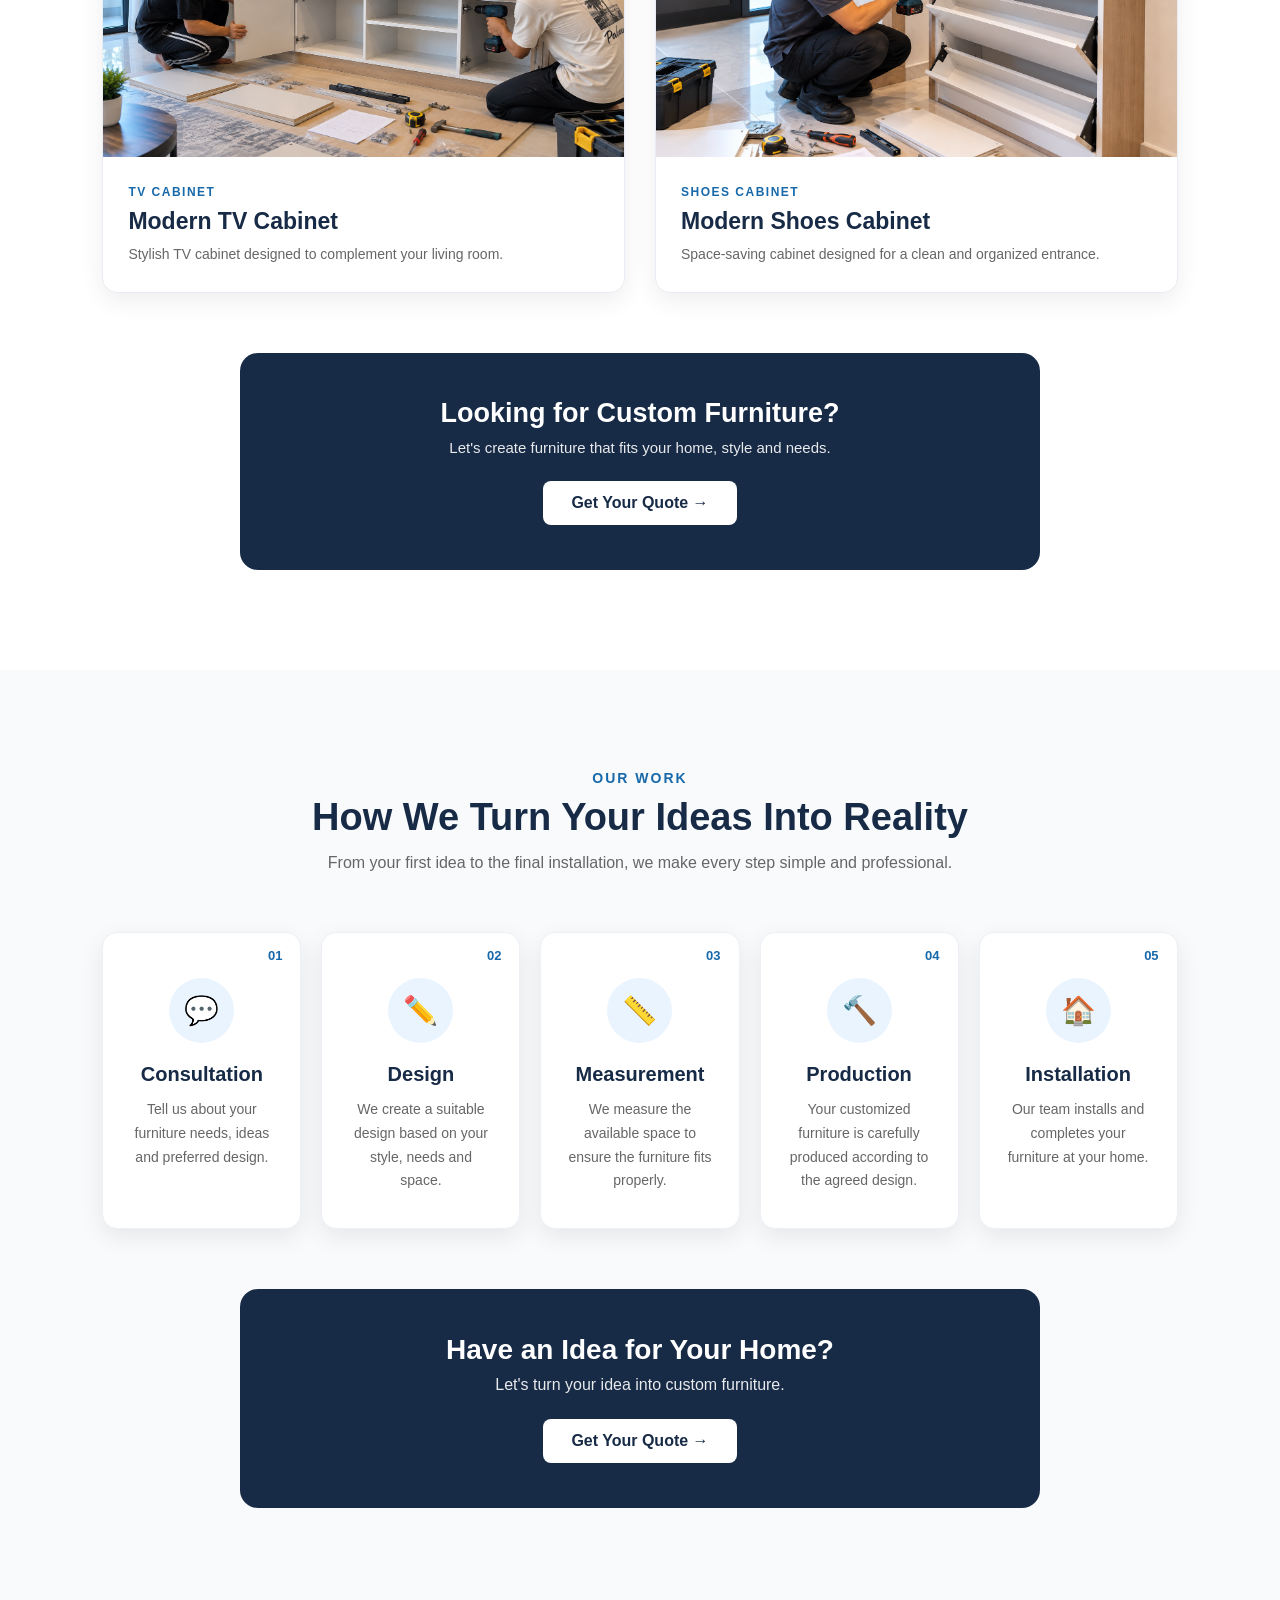
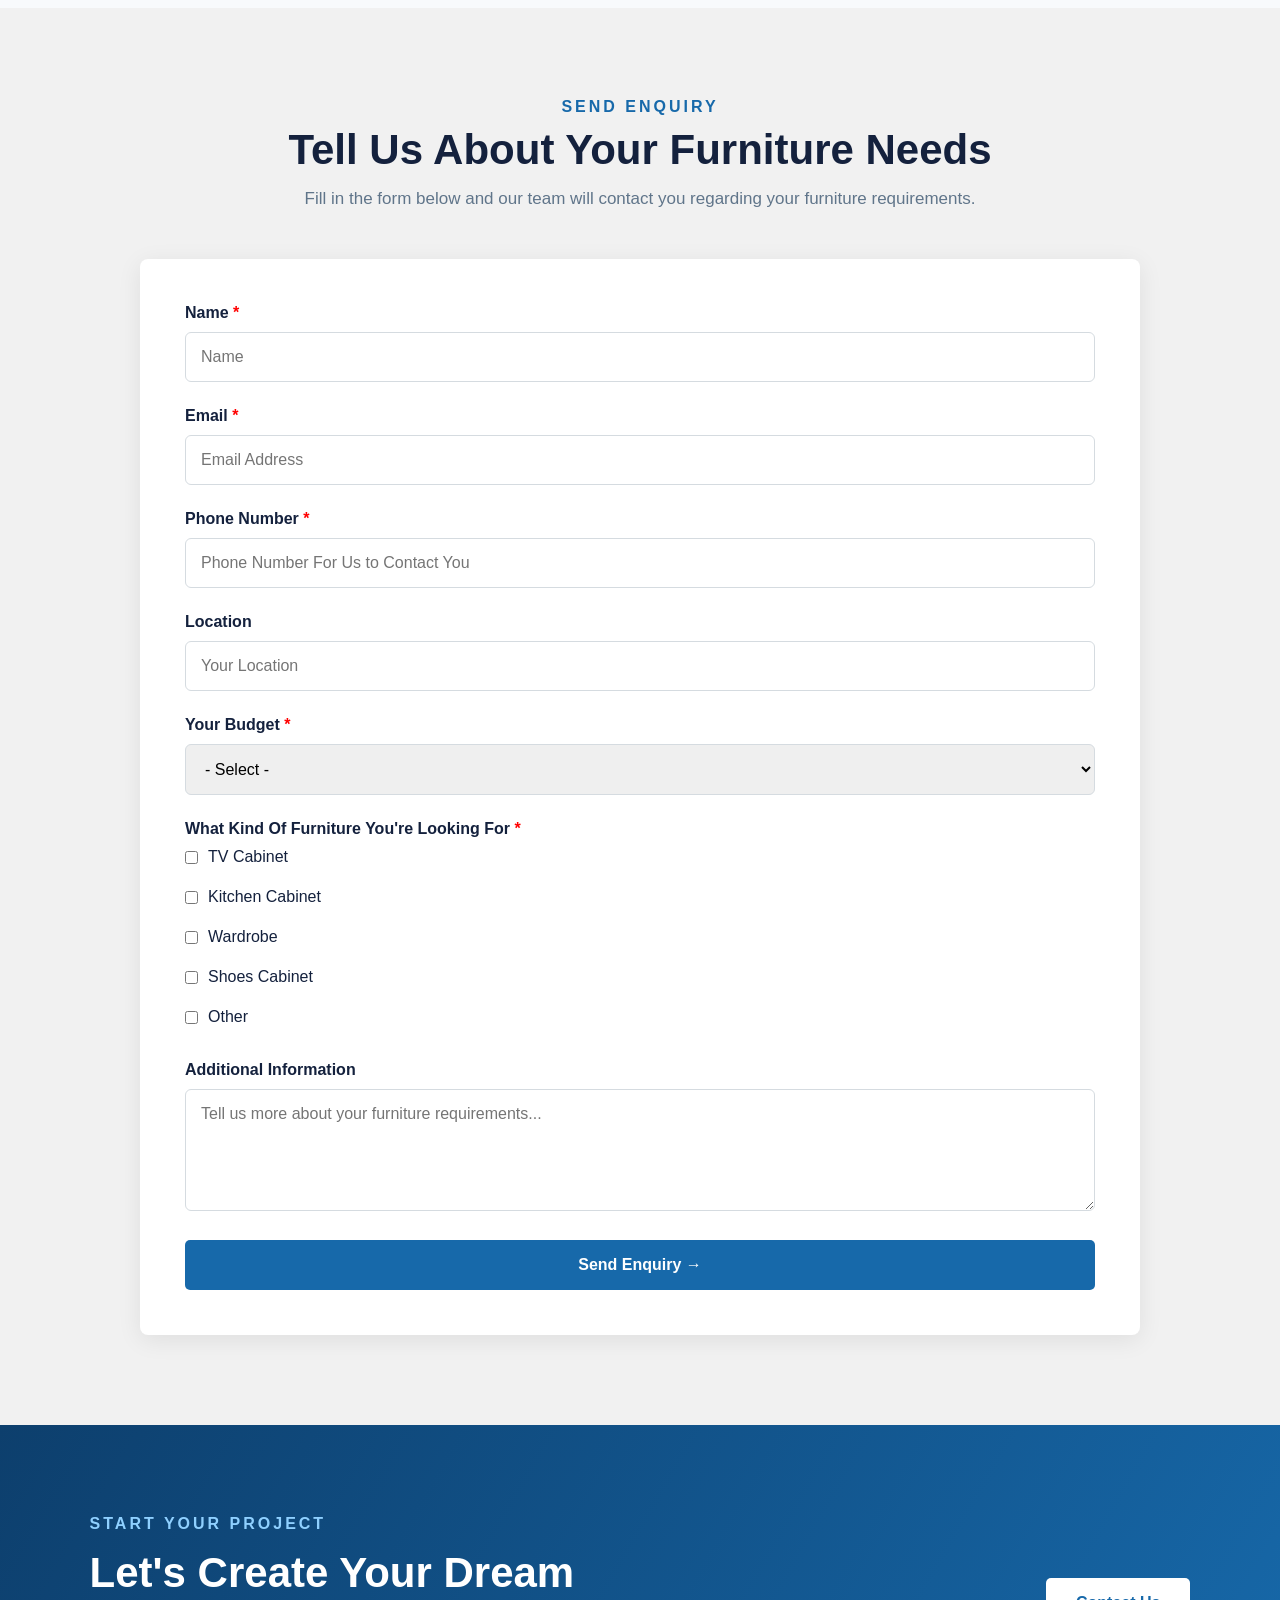
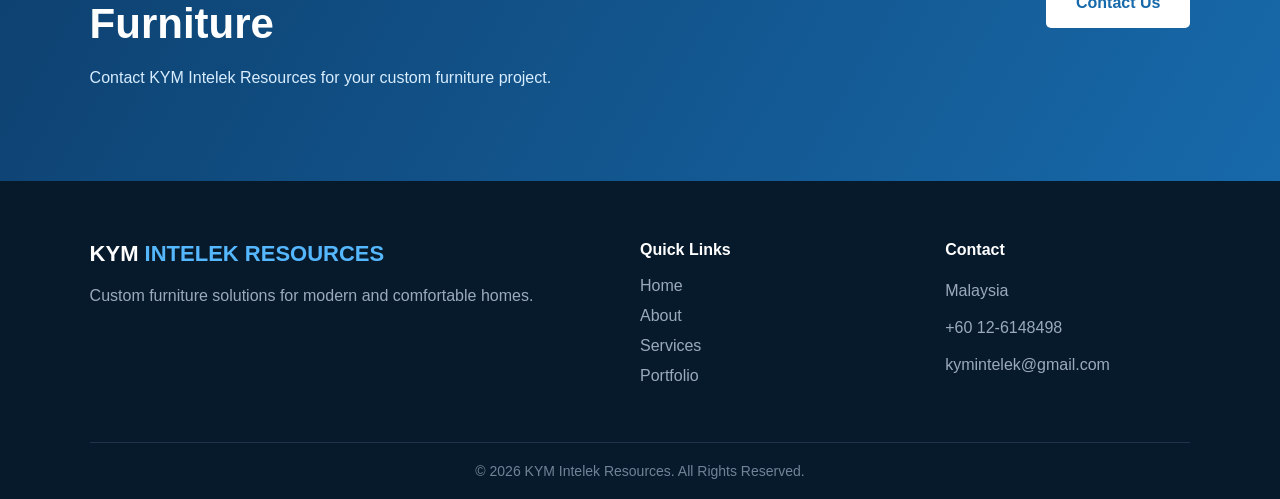
==== commit 939cf472: "Update Website" ====
--- a/index.html
+++ b/index.html
@@ -105,7 +105,7 @@
             </h2>
 
             <p>
-                KYM Intelektual Resources provides
+                KYM Intelek Resources provides
                 custom furniture solutions for homes,
                 offices and interior spaces.
             </p>
